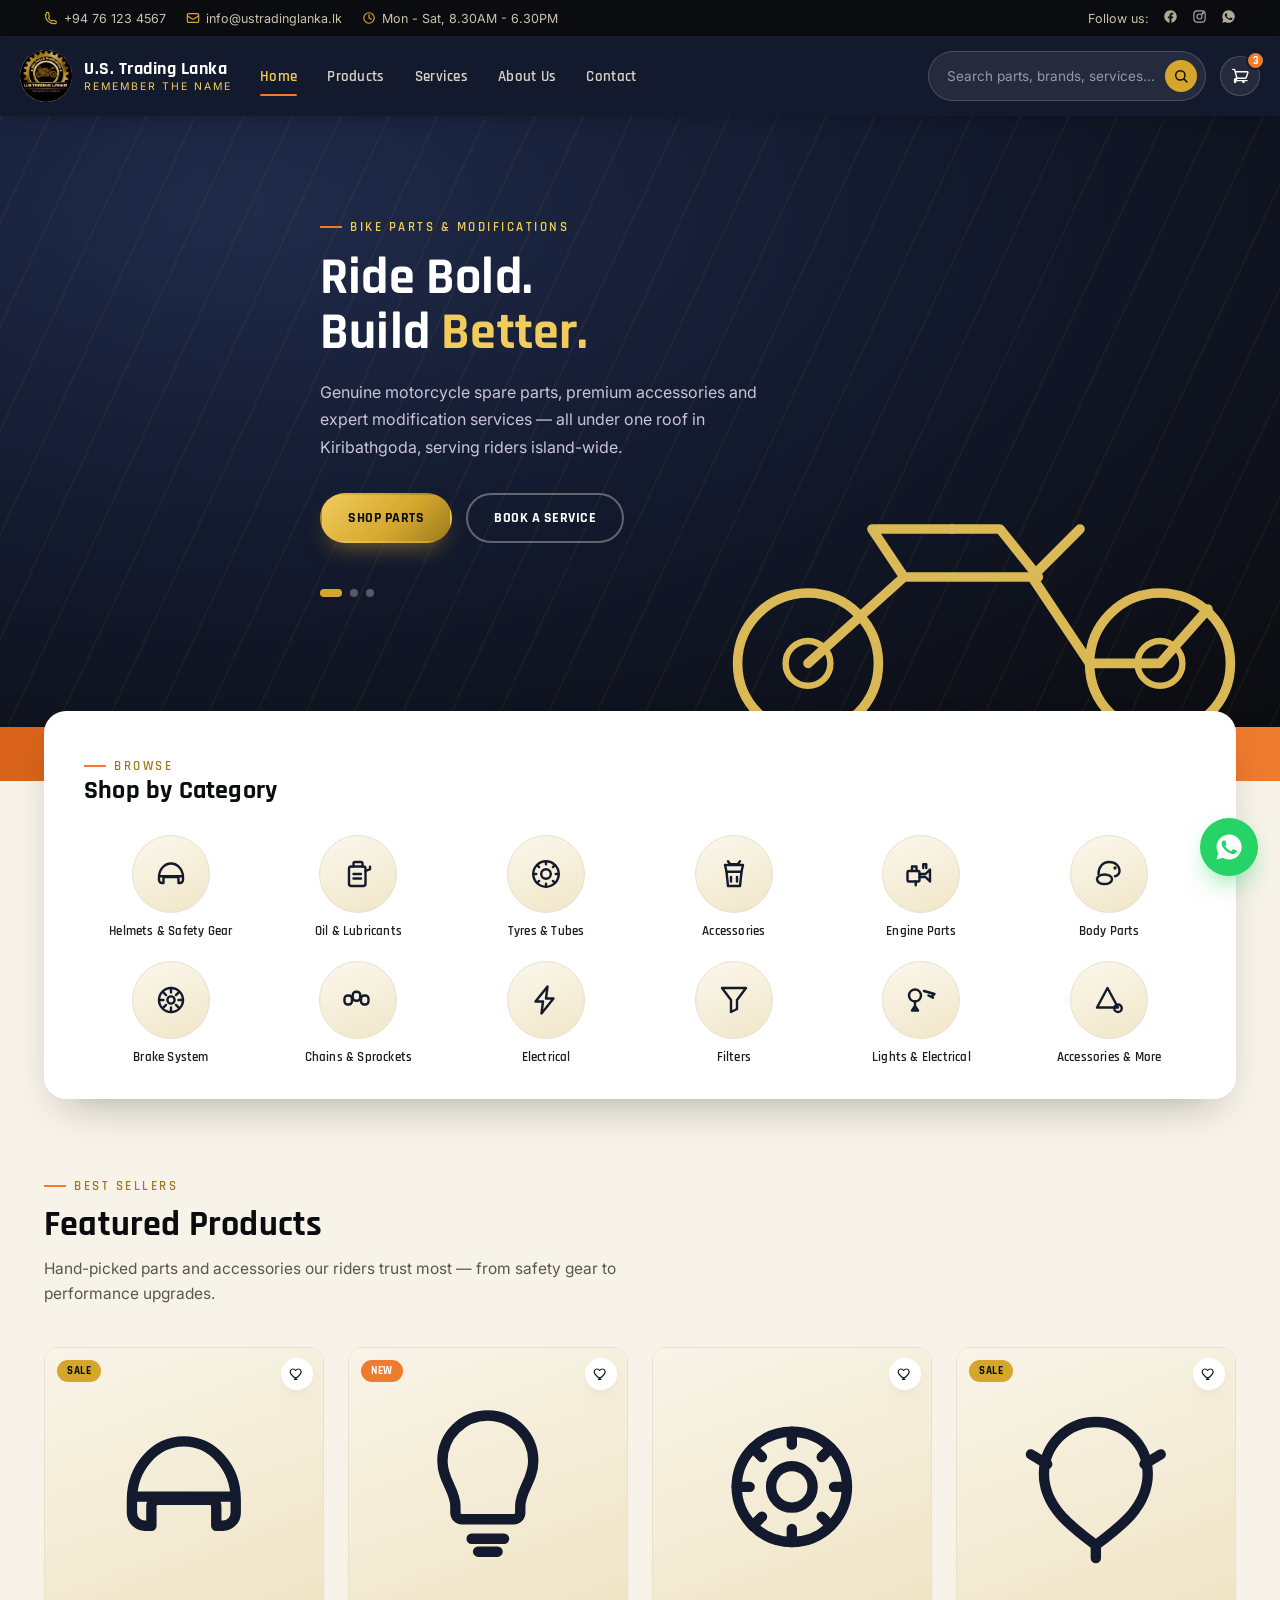
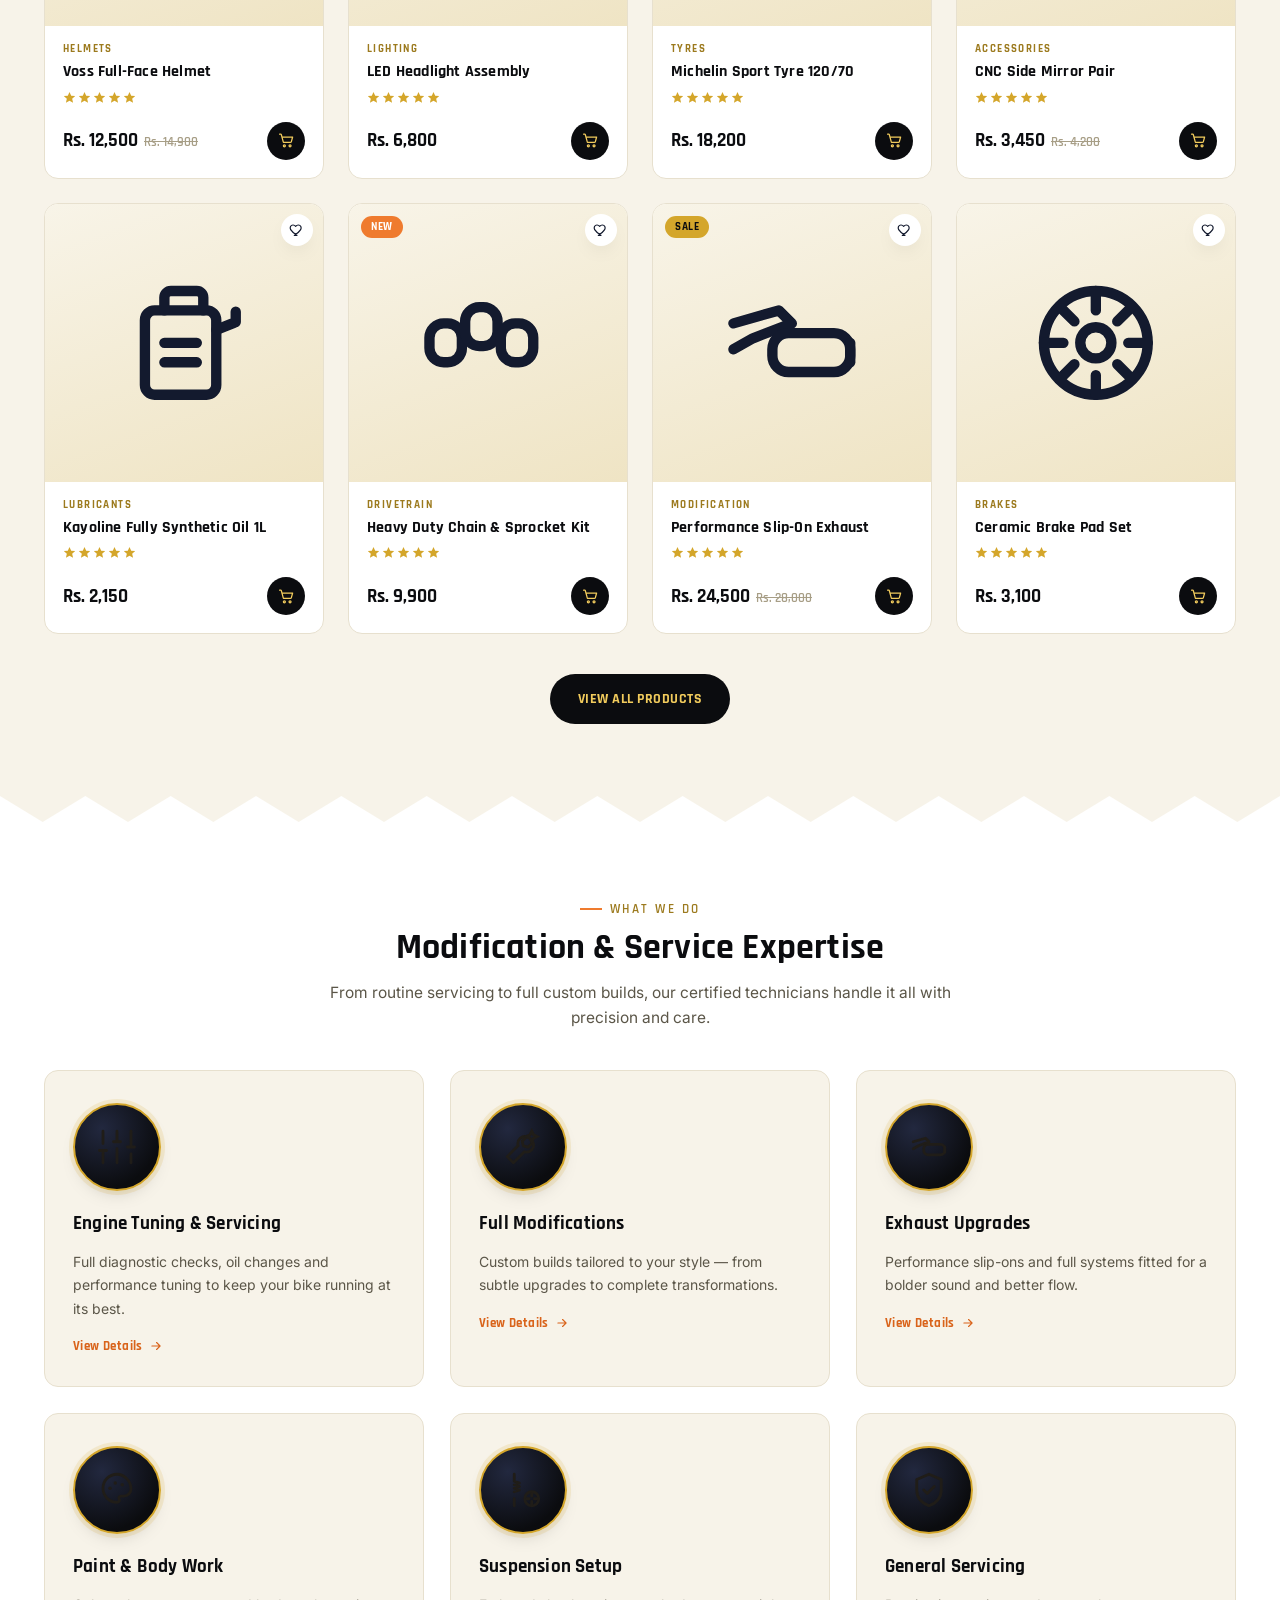
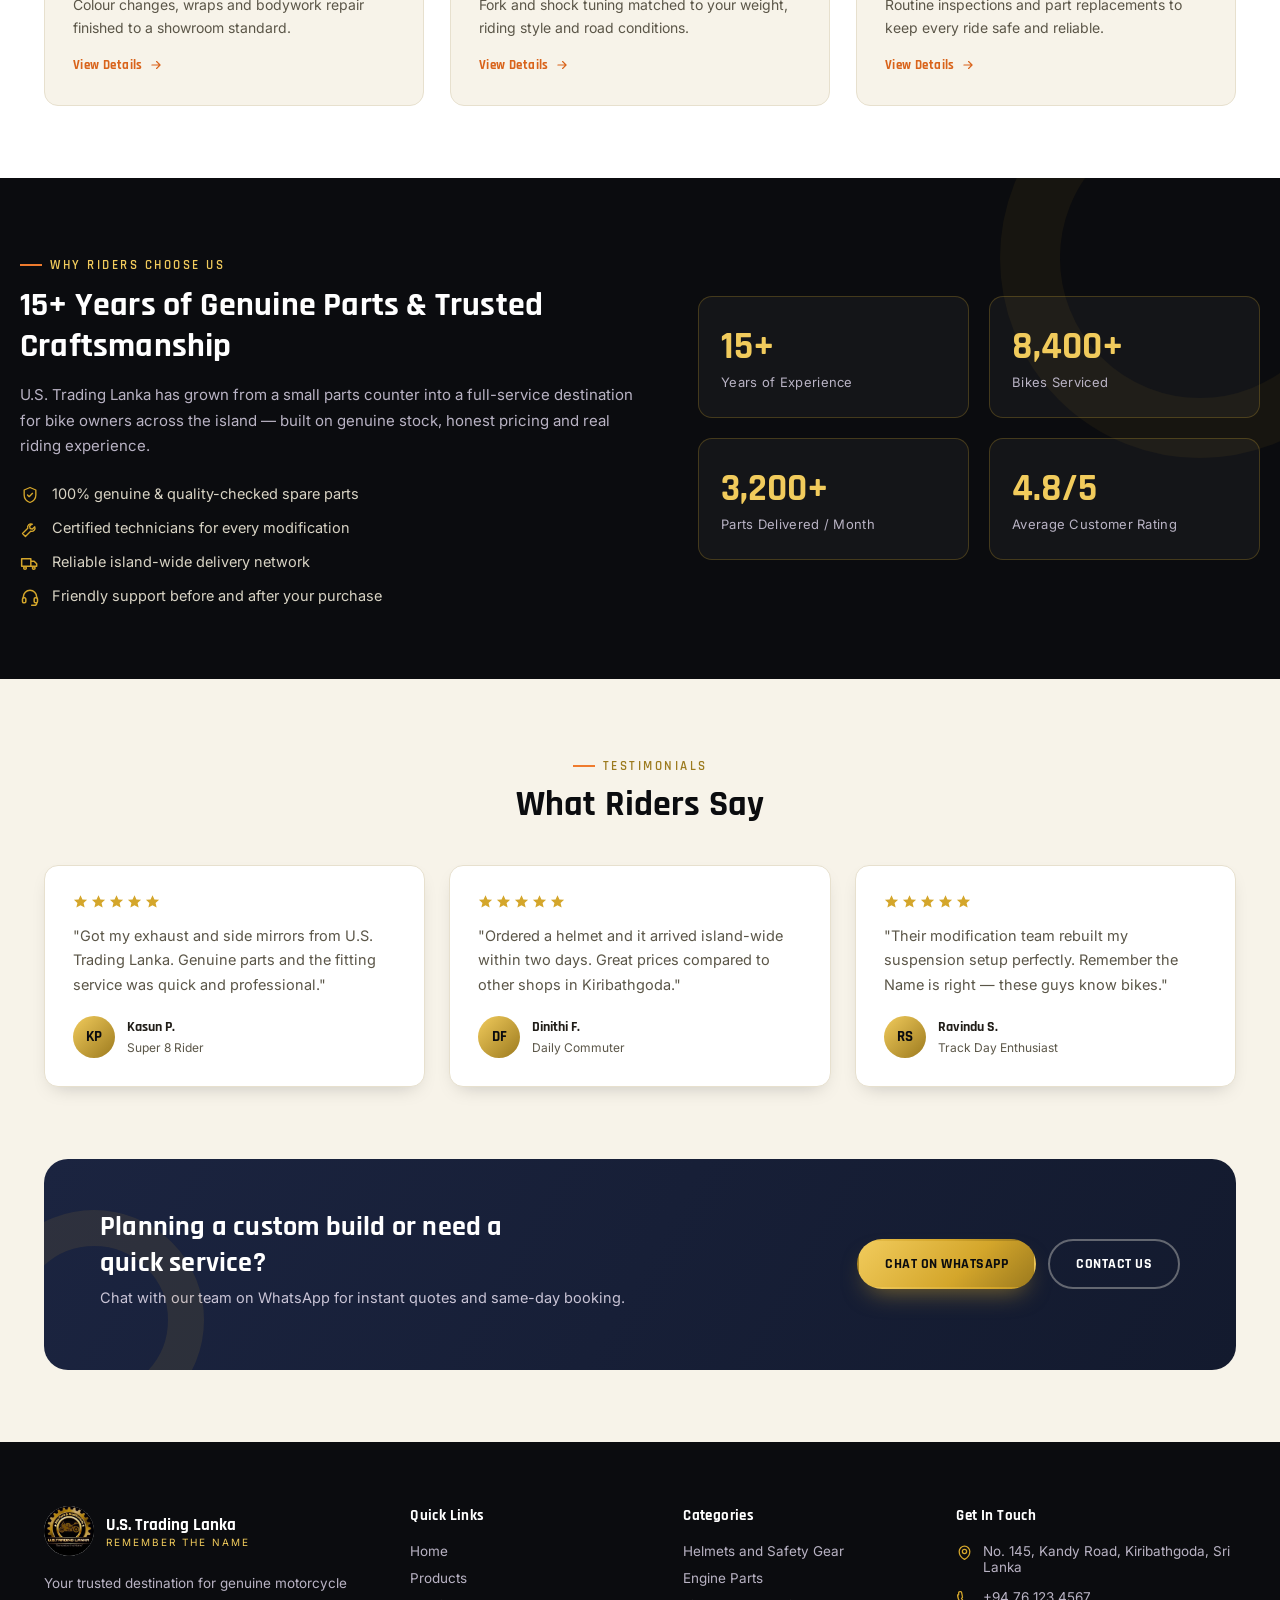
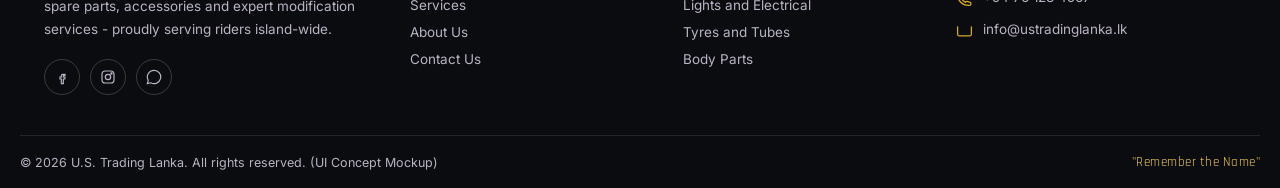
==== us-trading-lanka/index.html @ b592192f "Initial commit" ====
<!DOCTYPE html>
<html lang="en">
<head>
<meta charset="UTF-8">
<meta name="viewport" content="width=device-width, initial-scale=1.0">
<meta name="description" content="U.S. Trading Lanka - Bike Parts and Modifications. Genuine motorcycle spare parts, accessories and expert modification services island-wide.">
<link rel="icon" href="images/logo.png">
<link rel="preconnect" href="https://fonts.googleapis.com">
<link rel="preconnect" href="https://fonts.gstatic.com" crossorigin>
<link href="https://fonts.googleapis.com/css2?family=Rajdhani:wght@500;600;700&family=Inter:wght@400;500;600;700&display=swap" rel="stylesheet">
<link rel="stylesheet" href="css/style.css">
<title>U.S. Trading Lanka — Bike Parts &amp; Modifications</title>
</head>
<body>

<div class="topbar">
  <div class="container">
    <div class="topbar-left">
      <span><svg fill="none" viewBox="0 0 24 24" stroke-width="2" stroke="currentColor"><path stroke-linecap="round" stroke-linejoin="round" d="M2.25 6.75c0 8.284 6.716 15 15 15h2.25a1.5 1.5 0 001.5-1.5v-1.372a1.5 1.5 0 00-1.06-1.436l-4.121-1.237a1.5 1.5 0 00-1.514.39l-.9.9a12.03 12.03 0 01-5.622-5.622l.9-.9a1.5 1.5 0 00.39-1.514L7.858 3.31A1.5 1.5 0 006.422 2.25H5.25a1.5 1.5 0 00-1.5 1.5v3z"/></svg> +94 76 123 4567</span>
      <span><svg fill="none" viewBox="0 0 24 24" stroke-width="2" stroke="currentColor"><path stroke-linecap="round" stroke-linejoin="round" d="M21.75 6.75v10.5a2.25 2.25 0 01-2.25 2.25h-15a2.25 2.25 0 01-2.25-2.25V6.75m19.5 0A2.25 2.25 0 0019.5 4.5h-15a2.25 2.25 0 00-2.25 2.25m19.5 0v.243a2.25 2.25 0 01-1.07 1.916l-7.5 4.615a2.25 2.25 0 01-2.36 0L3.32 8.91a2.25 2.25 0 01-1.07-1.916V6.75"/></svg> info@ustradinglanka.lk</span>
      <span><svg fill="none" viewBox="0 0 24 24" stroke-width="2" stroke="currentColor"><path stroke-linecap="round" stroke-linejoin="round" d="M12 6v6l4 2"/><circle cx="12" cy="12" r="9" stroke-linecap="round" stroke-linejoin="round"/></svg> Mon - Sat, 8.30AM - 6.30PM</span>
    </div>
    <div class="topbar-right">
      <span>Follow us:</span>
      <a href="#" aria-label="Facebook"><svg viewBox="0 0 24 24" fill="currentColor"><path d="M22 12.06C22 6.5 17.52 2 12 2S2 6.5 2 12.06c0 5 3.66 9.16 8.44 9.94v-7.03H7.9v-2.91h2.54V9.85c0-2.5 1.49-3.89 3.77-3.89 1.09 0 2.23.2 2.23.2v2.46h-1.26c-1.24 0-1.63.77-1.63 1.56v1.88h2.78l-.44 2.91h-2.34V22c4.78-.78 8.44-4.94 8.44-9.94z"/></svg></a>
      <a href="#" aria-label="Instagram"><svg viewBox="0 0 24 24" fill="none" stroke="currentColor" stroke-width="1.8"><rect x="3" y="3" width="18" height="18" rx="5"/><circle cx="12" cy="12" r="4"/><circle cx="17.2" cy="6.8" r="1"/></svg></a>
      <a href="https://wa.me/94761234567" aria-label="WhatsApp"><svg viewBox="0 0 24 24" fill="currentColor"><path d="M12 2a10 10 0 00-8.6 15.03L2 22l5.1-1.34A10 10 0 1012 2zm5.68 14.24c-.24.68-1.4 1.3-1.94 1.36-.5.06-1.12.08-1.8-.12-.42-.12-.96-.3-1.66-.6-2.92-1.26-4.82-4.2-4.97-4.4-.14-.2-1.18-1.58-1.18-3s.74-2.12 1-2.4c.26-.28.56-.36.76-.36h.54c.18 0 .4-.02.62.48.24.56.8 1.96.88 2.1.08.14.12.32.02.5-.1.2-.16.32-.3.5-.16.18-.32.4-.46.54-.16.16-.32.32-.14.64.18.32.8 1.34 1.74 2.18 1.2 1.06 2.2 1.4 2.52 1.56.32.16.5.14.68-.08.18-.22.78-.9.98-1.22.2-.3.4-.26.68-.16.28.1 1.76.84 2.06.98.3.16.5.24.58.36.08.14.08.76-.16 1.44z"/></svg></a>
    </div>
  </div>
</div>

<header class="site-header">
  <div class="container header-inner">
    <a href="index.html" class="brand">
      <img src="images/logo.png" alt="U.S. Trading Lanka logo">
      <div class="brand-text">
        <strong>U.S. Trading Lanka</strong>
        <span>Remember the Name</span>
      </div>
    </a>

    <nav class="main-nav">
      <a href="index.html" class="active">Home</a>
      <a href="products.html" class="">Products</a>
      <a href="services.html" class="">Services</a>
      <a href="about.html" class="">About Us</a>
      <a href="contact.html" class="">Contact</a>
    </nav>

    <div class="header-actions">
      <form class="search-form desktop-only" role="search">
        <input type="text" placeholder="Search parts, brands, services...">
        <button type="submit" aria-label="Search">
          <svg viewBox="0 0 24 24" fill="none" stroke-width="2.2" stroke="currentColor"><circle cx="11" cy="11" r="7"/><path stroke-linecap="round" d="M21 21l-4.3-4.3"/></svg>
        </button>
      </form>
      <a href="cart.html" class="icon-btn" aria-label="Cart">
        <svg viewBox="0 0 24 24" fill="none" stroke-width="1.8" stroke="currentColor"><path stroke-linecap="round" stroke-linejoin="round" d="M2.25 3h1.386c.51 0 .955.343 1.087.836l.383 1.437M7.5 14.25a3 3 0 00-3 3h15.75m-12.75-3h11.218c1.121-2.3 1.994-4.694 2.602-7.152.153-.614-.319-1.198-.95-1.198H5.106M7.5 14.25L5.106 5.25M7.5 14.25L5.25 18M6 18.75a.75.75 0 11-1.5 0 .75.75 0 011.5 0zM16.5 18.75a.75.75 0 11-1.5 0 .75.75 0 011.5 0z"/></svg>
        <span class="cart-count">3</span>
      </a>
      <button class="menu-toggle" aria-label="Open menu">
        <svg viewBox="0 0 24 24" fill="none" stroke-width="1.8" stroke="currentColor"><path stroke-linecap="round" stroke-linejoin="round" d="M3.75 6.75h16.5M3.75 12h16.5m-16.5 5.25h16.5"/></svg>
      </button>
    </div>
  </div>
</header>

<div class="mobile-drawer">
  <div class="backdrop"></div>
  <div class="panel">
    <button class="close-drawer" aria-label="Close menu">
      <svg viewBox="0 0 24 24" fill="none" stroke-width="2" stroke="currentColor"><path stroke-linecap="round" stroke-linejoin="round" d="M6 18L18 6M6 6l12 12"/></svg>
    </button>
    <form class="search-form" role="search">
      <input type="text" placeholder="Search...">
      <button type="submit" aria-label="Search"><svg viewBox="0 0 24 24" fill="none" stroke-width="2.2" stroke="currentColor"><circle cx="11" cy="11" r="7"/><path stroke-linecap="round" d="M21 21l-4.3-4.3"/></svg></button>
    </form>
    <nav>
      <a href="index.html">Home</a>
      <a href="products.html">Products</a>
      <a href="services.html">Services</a>
      <a href="about.html">About Us</a>
      <a href="contact.html">Contact</a>
      <a href="cart.html">Cart</a>
    </nav>
  </div>
</div>

<section class="hero">
  <div class="container hero-inner">
    <span class="eyebrow">Bike Parts &amp; Modifications</span>
    <h1>Ride Bold.<br>Build <em>Better.</em></h1>
    <p>Genuine motorcycle spare parts, premium accessories and expert modification services — all under one roof in Kiribathgoda, serving riders island-wide.</p>
    <div class="hero-cta">
      <a href="products.html" class="btn btn-primary">Shop Parts</a>
      <a href="services.html" class="btn btn-outline">Book a Service</a>
    </div>
    <div class="hero-dots"><span class="active"></span><span></span><span></span></div>
  </div>
  <div class="hero-moto"><svg viewBox="0 0 200 100" fill="none" xmlns="http://www.w3.org/2000/svg">
<circle cx="40" cy="72" r="22" stroke="url(#g1)" stroke-width="3"/>
<circle cx="150" cy="72" r="22" stroke="url(#g1)" stroke-width="3"/>
<path d="M40 72L70 45H110L128 72M70 45L60 30H85M110 45L125 30" stroke="url(#g1)" stroke-width="3" stroke-linecap="round" stroke-linejoin="round"/>
<path d="M128 72H150M150 72L165 55" stroke="url(#g1)" stroke-width="3" stroke-linecap="round"/>
<path d="M85 30H100L112 45" stroke="url(#g1)" stroke-width="3" stroke-linecap="round" stroke-linejoin="round"/>
<circle cx="40" cy="72" r="7" stroke="url(#g1)" stroke-width="2"/>
<circle cx="150" cy="72" r="7" stroke="url(#g1)" stroke-width="2"/>
<defs><linearGradient id="g1" x1="0" y1="0" x2="200" y2="100"><stop stop-color="#F1CB5C"/><stop offset="1" stop-color="#9C7A1E"/></linearGradient></defs>
</svg></div>
</section>

<div class="trust-bar">
  <div class="container">
    <div class="trust-item"><svg viewBox="0 0 24 24" fill="none" stroke="currentColor" stroke-width="1.8"><path stroke-linecap="round" stroke-linejoin="round" d="M2 7h11v9H2zM13 10h4l3 3v3h-7z"/><circle cx="6" cy="18" r="1.6"/><circle cx="16.5" cy="18" r="1.6"/></svg> Fast Island Wide Delivery</div>
    <div class="trust-item"><svg viewBox="0 0 24 24" fill="none" stroke="currentColor" stroke-width="1.8"><rect x="2.5" y="6" width="19" height="13" rx="2"/><path stroke-linecap="round" d="M2.5 10h19"/><circle cx="17.5" cy="14.5" r="1.2" fill="currentColor" stroke="none"/></svg> Multiple Payment Options</div>
    <div class="trust-item"><svg viewBox="0 0 24 24" fill="none" stroke="currentColor" stroke-width="1.8"><path stroke-linecap="round" stroke-linejoin="round" d="M4 13v-1a8 8 0 0116 0v1"/><rect x="3" y="13" width="4" height="6" rx="1.5"/><rect x="17" y="13" width="4" height="6" rx="1.5"/><path stroke-linecap="round" d="M20 19v.5A2.5 2.5 0 0117.5 22H14"/></svg> 24/7 Customer Support</div>
  </div>
</div>

<div class="container category-wrap">
  <div class="category-card">
    <span class="eyebrow">Browse</span>
    <h2>Shop by Category</h2>
    <div class="cat-grid">
        <a href="products.html" class="cat-item">
          <span class="cat-icon"><svg viewBox="0 0 24 24" fill="none" stroke="currentColor" stroke-width="1.6"><path stroke-linecap="round" stroke-linejoin="round" d="M4 14c0-5 3.6-9 8-9s8 4 8 9v2a2 2 0 01-2 2h-1v-3a1 1 0 00-1-1H8a1 1 0 00-1 1v3H6a2 2 0 01-2-2v-2z"/><path stroke-linecap="round" d="M4.5 13.5h15"/></svg></span>
          <span>Helmets & Safety Gear</span>
        </a>
        <a href="products.html" class="cat-item">
          <span class="cat-icon"><svg viewBox="0 0 24 24" fill="none" stroke="currentColor" stroke-width="1.6"><rect x="6" y="7" width="11" height="13" rx="1.5"/><path stroke-linecap="round" stroke-linejoin="round" d="M9 7V5a1 1 0 011-1h4a1 1 0 011 1v2M17 10l3-1.2M20 8.8V7.2"/><path stroke-linecap="round" d="M9 12h5M9 15h5"/></svg></span>
          <span>Oil & Lubricants</span>
        </a>
        <a href="products.html" class="cat-item">
          <span class="cat-icon"><svg viewBox="0 0 24 24" fill="none" stroke="currentColor" stroke-width="1.6"><circle cx="12" cy="12" r="8.5"/><circle cx="12" cy="12" r="3.2"/><path stroke-linecap="round" d="M12 3.5v2M12 18.5v2M20.5 12h-2M5.5 12h-2M18 6l-1.4 1.4M7.4 16.6L6 18M18 18l-1.4-1.4M7.4 7.4L6 6"/></svg></span>
          <span>Tyres & Tubes</span>
        </a>
        <a href="products.html" class="cat-item">
          <span class="cat-icon"><svg viewBox="0 0 24 24" fill="none" stroke="currentColor" stroke-width="1.6"><path stroke-linecap="round" stroke-linejoin="round" d="M8 3.5l1.5 2h5L16 3.5M6 6h12l-1 4.5H7L6 6z"/><path stroke-linecap="round" stroke-linejoin="round" d="M7 10.5l1 9.5h8l1-9.5"/><path stroke-linecap="round" d="M10 14v3M14 14v3"/></svg></span>
          <span>Accessories</span>
        </a>
        <a href="products.html" class="cat-item">
          <span class="cat-icon"><svg viewBox="0 0 24 24" fill="none" stroke="currentColor" stroke-width="1.6"><rect x="3" y="10" width="8" height="7" rx="1"/><path stroke-linecap="round" stroke-linejoin="round" d="M11 12h4l3-3v8l-3-3h-4M6 10V7h3v3M8.5 17v2.5M13.5 8V5.5h2V8"/></svg></span>
          <span>Engine Parts</span>
        </a>
        <a href="products.html" class="cat-item">
          <span class="cat-icon"><svg viewBox="0 0 24 24" fill="none" stroke="currentColor" stroke-width="1.6"><path stroke-linecap="round" stroke-linejoin="round" d="M5 12c0-4.5 2.7-8 7-8s7 2.5 7 6c0 2-1.2 3-3 3.5"/><ellipse cx="9" cy="15.5" rx="5" ry="3.2"/><circle cx="16" cy="8" r="1.1" fill="currentColor" stroke="none"/></svg></span>
          <span>Body Parts</span>
        </a>
        <a href="products.html" class="cat-item">
          <span class="cat-icon"><svg viewBox="0 0 24 24" fill="none" stroke="currentColor" stroke-width="1.6"><circle cx="12" cy="12" r="8"/><circle cx="12" cy="12" r="2.4"/><path stroke-linecap="round" d="M12 4v3M12 17v3M20 12h-3M7 12H4M17.3 6.7l-2 2M8.7 15.3l-2 2M17.3 17.3l-2-2M8.7 8.7l-2-2"/></svg></span>
          <span>Brake System</span>
        </a>
        <a href="products.html" class="cat-item">
          <span class="cat-icon"><svg viewBox="0 0 24 24" fill="none" stroke="currentColor" stroke-width="1.6"><rect x="3" y="9" width="5" height="6" rx="2.2"/><rect x="8.5" y="6.5" width="5" height="6" rx="2.2"/><rect x="14" y="9" width="5" height="6" rx="2.2"/><rect x="19.4" y="6.5" width="4" height="6" rx="2" opacity="0"/></svg></span>
          <span>Chains & Sprockets</span>
        </a>
        <a href="products.html" class="cat-item">
          <span class="cat-icon"><svg viewBox="0 0 24 24" fill="none" stroke="currentColor" stroke-width="1.6"><path stroke-linecap="round" stroke-linejoin="round" d="M13 3L5 13h5l-1 8 8-10h-5l1-8z"/></svg></span>
          <span>Electrical</span>
        </a>
        <a href="products.html" class="cat-item">
          <span class="cat-icon"><svg viewBox="0 0 24 24" fill="none" stroke="currentColor" stroke-width="1.6"><path stroke-linecap="round" stroke-linejoin="round" d="M4 4h16l-6 8v6l-4 2v-8L4 4z"/></svg></span>
          <span>Filters</span>
        </a>
        <a href="products.html" class="cat-item">
          <span class="cat-icon"><svg viewBox="0 0 24 24" fill="none" stroke="currentColor" stroke-width="1.6"><circle cx="8" cy="9" r="4"/><path stroke-linecap="round" stroke-linejoin="round" d="M8 13v3l-2 3h4l-2-3M14 6l7 2-2 2M17 9l3 1.5"/></svg></span>
          <span>Lights & Electrical</span>
        </a>
        <a href="products.html" class="cat-item">
          <span class="cat-icon"><svg viewBox="0 0 24 24" fill="none" stroke="currentColor" stroke-width="1.6"><path stroke-linecap="round" stroke-linejoin="round" d="M4 17l7-13 7 13H4z"/><circle cx="18" cy="17.5" r="2.5"/></svg></span>
          <span>Accessories & More</span>
        </a>
    </div>
  </div>
</div>

<section class="section">
  <div class="container">
    <div class="section-head">
      <span class="eyebrow">Best Sellers</span>
      <h2>Featured Products</h2>
      <p>Hand-picked parts and accessories our riders trust most — from safety gear to performance upgrades.</p>
    </div>
    <div class="product-grid">
        <div class="product-card">
          <div class="product-media">
            <span class="product-badge sale">Sale</span>
            <button class="wishlist-btn" aria-label="Add to wishlist"><svg viewBox="0 0 24 24" fill="none" stroke="currentColor" stroke-width="1.8"><path stroke-linecap="round" stroke-linejoin="round" d="M12 20s-7-4.35-9.5-8.5C.7 8 2.5 4.5 6 4.5c2 0 3.3 1 4 2 .7-1 2-2 4-2 3.5 0 5.3 3.5 3.5 7-2.5 4.15-9.5 8.5-9.5 8.5z"/></svg></button>
            <svg viewBox="0 0 24 24" fill="none" stroke="currentColor" stroke-width="1.6"><path stroke-linecap="round" stroke-linejoin="round" d="M4 14c0-5 3.6-9 8-9s8 4 8 9v2a2 2 0 01-2 2h-1v-3a1 1 0 00-1-1H8a1 1 0 00-1 1v3H6a2 2 0 01-2-2v-2z"/><path stroke-linecap="round" d="M4.5 13.5h15"/></svg>
          </div>
          <div class="product-body">
            <span class="product-cat">Helmets</span>
            <h4>Voss Full-Face Helmet</h4>
            <div class="product-stars"><svg viewBox="0 0 20 20"><path d="M10 1.5l2.6 5.7 6.2.6-4.7 4.1 1.4 6.1L10 14.9l-5.5 3.1 1.4-6.1L1.2 7.8l6.2-.6L10 1.5z"/></svg><svg viewBox="0 0 20 20"><path d="M10 1.5l2.6 5.7 6.2.6-4.7 4.1 1.4 6.1L10 14.9l-5.5 3.1 1.4-6.1L1.2 7.8l6.2-.6L10 1.5z"/></svg><svg viewBox="0 0 20 20"><path d="M10 1.5l2.6 5.7 6.2.6-4.7 4.1 1.4 6.1L10 14.9l-5.5 3.1 1.4-6.1L1.2 7.8l6.2-.6L10 1.5z"/></svg><svg viewBox="0 0 20 20"><path d="M10 1.5l2.6 5.7 6.2.6-4.7 4.1 1.4 6.1L10 14.9l-5.5 3.1 1.4-6.1L1.2 7.8l6.2-.6L10 1.5z"/></svg><svg viewBox="0 0 20 20"><path d="M10 1.5l2.6 5.7 6.2.6-4.7 4.1 1.4 6.1L10 14.9l-5.5 3.1 1.4-6.1L1.2 7.8l6.2-.6L10 1.5z"/></svg></div>
            <div class="product-price-row">
              <span class="price">Rs. 12,500<small>Rs. 14,900</small></span>
              <button class="add-cart-btn" aria-label="Add to cart"><svg viewBox="0 0 24 24" fill="none" stroke="currentColor" stroke-width="1.8"><path stroke-linecap="round" stroke-linejoin="round" d="M2.25 3h1.386c.51 0 .955.343 1.087.836l2.6 9.764A1.5 1.5 0 007.77 14.6h9.68a1.5 1.5 0 001.447-1.1l1.72-6.4H5.5"/><circle cx="9" cy="19.5" r="1.4"/><circle cx="17" cy="19.5" r="1.4"/></svg></button>
            </div>
          </div>
        </div>
        <div class="product-card">
          <div class="product-media">
            <span class="product-badge">New</span>
            <button class="wishlist-btn" aria-label="Add to wishlist"><svg viewBox="0 0 24 24" fill="none" stroke="currentColor" stroke-width="1.8"><path stroke-linecap="round" stroke-linejoin="round" d="M12 20s-7-4.35-9.5-8.5C.7 8 2.5 4.5 6 4.5c2 0 3.3 1 4 2 .7-1 2-2 4-2 3.5 0 5.3 3.5 3.5 7-2.5 4.15-9.5 8.5-9.5 8.5z"/></svg></button>
            <svg viewBox="0 0 24 24" fill="none" stroke="currentColor" stroke-width="1.6"><path stroke-linecap="round" stroke-linejoin="round" d="M5 8a7 7 0 0114 0c0 3-2 4.5-2 7v1a1 1 0 01-1 1H8a1 1 0 01-1-1v-1c0-2.5-2-4-2-7z"/><path stroke-linecap="round" d="M9.5 20h5M10.5 22h3"/></svg>
          </div>
          <div class="product-body">
            <span class="product-cat">Lighting</span>
            <h4>LED Headlight Assembly</h4>
            <div class="product-stars"><svg viewBox="0 0 20 20"><path d="M10 1.5l2.6 5.7 6.2.6-4.7 4.1 1.4 6.1L10 14.9l-5.5 3.1 1.4-6.1L1.2 7.8l6.2-.6L10 1.5z"/></svg><svg viewBox="0 0 20 20"><path d="M10 1.5l2.6 5.7 6.2.6-4.7 4.1 1.4 6.1L10 14.9l-5.5 3.1 1.4-6.1L1.2 7.8l6.2-.6L10 1.5z"/></svg><svg viewBox="0 0 20 20"><path d="M10 1.5l2.6 5.7 6.2.6-4.7 4.1 1.4 6.1L10 14.9l-5.5 3.1 1.4-6.1L1.2 7.8l6.2-.6L10 1.5z"/></svg><svg viewBox="0 0 20 20"><path d="M10 1.5l2.6 5.7 6.2.6-4.7 4.1 1.4 6.1L10 14.9l-5.5 3.1 1.4-6.1L1.2 7.8l6.2-.6L10 1.5z"/></svg><svg viewBox="0 0 20 20"><path d="M10 1.5l2.6 5.7 6.2.6-4.7 4.1 1.4 6.1L10 14.9l-5.5 3.1 1.4-6.1L1.2 7.8l6.2-.6L10 1.5z"/></svg></div>
            <div class="product-price-row">
              <span class="price">Rs. 6,800</span>
              <button class="add-cart-btn" aria-label="Add to cart"><svg viewBox="0 0 24 24" fill="none" stroke="currentColor" stroke-width="1.8"><path stroke-linecap="round" stroke-linejoin="round" d="M2.25 3h1.386c.51 0 .955.343 1.087.836l2.6 9.764A1.5 1.5 0 007.77 14.6h9.68a1.5 1.5 0 001.447-1.1l1.72-6.4H5.5"/><circle cx="9" cy="19.5" r="1.4"/><circle cx="17" cy="19.5" r="1.4"/></svg></button>
            </div>
          </div>
        </div>
        <div class="product-card">
          <div class="product-media">
            
            <button class="wishlist-btn" aria-label="Add to wishlist"><svg viewBox="0 0 24 24" fill="none" stroke="currentColor" stroke-width="1.8"><path stroke-linecap="round" stroke-linejoin="round" d="M12 20s-7-4.35-9.5-8.5C.7 8 2.5 4.5 6 4.5c2 0 3.3 1 4 2 .7-1 2-2 4-2 3.5 0 5.3 3.5 3.5 7-2.5 4.15-9.5 8.5-9.5 8.5z"/></svg></button>
            <svg viewBox="0 0 24 24" fill="none" stroke="currentColor" stroke-width="1.6"><circle cx="12" cy="12" r="8.5"/><circle cx="12" cy="12" r="3.2"/><path stroke-linecap="round" d="M12 3.5v2M12 18.5v2M20.5 12h-2M5.5 12h-2M18 6l-1.4 1.4M7.4 16.6L6 18M18 18l-1.4-1.4M7.4 7.4L6 6"/></svg>
          </div>
          <div class="product-body">
            <span class="product-cat">Tyres</span>
            <h4>Michelin Sport Tyre 120/70</h4>
            <div class="product-stars"><svg viewBox="0 0 20 20"><path d="M10 1.5l2.6 5.7 6.2.6-4.7 4.1 1.4 6.1L10 14.9l-5.5 3.1 1.4-6.1L1.2 7.8l6.2-.6L10 1.5z"/></svg><svg viewBox="0 0 20 20"><path d="M10 1.5l2.6 5.7 6.2.6-4.7 4.1 1.4 6.1L10 14.9l-5.5 3.1 1.4-6.1L1.2 7.8l6.2-.6L10 1.5z"/></svg><svg viewBox="0 0 20 20"><path d="M10 1.5l2.6 5.7 6.2.6-4.7 4.1 1.4 6.1L10 14.9l-5.5 3.1 1.4-6.1L1.2 7.8l6.2-.6L10 1.5z"/></svg><svg viewBox="0 0 20 20"><path d="M10 1.5l2.6 5.7 6.2.6-4.7 4.1 1.4 6.1L10 14.9l-5.5 3.1 1.4-6.1L1.2 7.8l6.2-.6L10 1.5z"/></svg><svg viewBox="0 0 20 20"><path d="M10 1.5l2.6 5.7 6.2.6-4.7 4.1 1.4 6.1L10 14.9l-5.5 3.1 1.4-6.1L1.2 7.8l6.2-.6L10 1.5z"/></svg></div>
            <div class="product-price-row">
              <span class="price">Rs. 18,200</span>
              <button class="add-cart-btn" aria-label="Add to cart"><svg viewBox="0 0 24 24" fill="none" stroke="currentColor" stroke-width="1.8"><path stroke-linecap="round" stroke-linejoin="round" d="M2.25 3h1.386c.51 0 .955.343 1.087.836l2.6 9.764A1.5 1.5 0 007.77 14.6h9.68a1.5 1.5 0 001.447-1.1l1.72-6.4H5.5"/><circle cx="9" cy="19.5" r="1.4"/><circle cx="17" cy="19.5" r="1.4"/></svg></button>
            </div>
          </div>
        </div>
        <div class="product-card">
          <div class="product-media">
            <span class="product-badge sale">Sale</span>
            <button class="wishlist-btn" aria-label="Add to wishlist"><svg viewBox="0 0 24 24" fill="none" stroke="currentColor" stroke-width="1.8"><path stroke-linecap="round" stroke-linejoin="round" d="M12 20s-7-4.35-9.5-8.5C.7 8 2.5 4.5 6 4.5c2 0 3.3 1 4 2 .7-1 2-2 4-2 3.5 0 5.3 3.5 3.5 7-2.5 4.15-9.5 8.5-9.5 8.5z"/></svg></button>
            <svg viewBox="0 0 24 24" fill="none" stroke="currentColor" stroke-width="1.6"><path stroke-linecap="round" stroke-linejoin="round" d="M12 21c4-3 8-6 8-11a8 8 0 10-16 0c0 5 4 8 8 11z"/><path stroke-linecap="round" d="M12 21v2M4.5 8.5L2 7M19.5 8.5L22 7"/></svg>
          </div>
          <div class="product-body">
            <span class="product-cat">Accessories</span>
            <h4>CNC Side Mirror Pair</h4>
            <div class="product-stars"><svg viewBox="0 0 20 20"><path d="M10 1.5l2.6 5.7 6.2.6-4.7 4.1 1.4 6.1L10 14.9l-5.5 3.1 1.4-6.1L1.2 7.8l6.2-.6L10 1.5z"/></svg><svg viewBox="0 0 20 20"><path d="M10 1.5l2.6 5.7 6.2.6-4.7 4.1 1.4 6.1L10 14.9l-5.5 3.1 1.4-6.1L1.2 7.8l6.2-.6L10 1.5z"/></svg><svg viewBox="0 0 20 20"><path d="M10 1.5l2.6 5.7 6.2.6-4.7 4.1 1.4 6.1L10 14.9l-5.5 3.1 1.4-6.1L1.2 7.8l6.2-.6L10 1.5z"/></svg><svg viewBox="0 0 20 20"><path d="M10 1.5l2.6 5.7 6.2.6-4.7 4.1 1.4 6.1L10 14.9l-5.5 3.1 1.4-6.1L1.2 7.8l6.2-.6L10 1.5z"/></svg><svg viewBox="0 0 20 20"><path d="M10 1.5l2.6 5.7 6.2.6-4.7 4.1 1.4 6.1L10 14.9l-5.5 3.1 1.4-6.1L1.2 7.8l6.2-.6L10 1.5z"/></svg></div>
            <div class="product-price-row">
              <span class="price">Rs. 3,450<small>Rs. 4,200</small></span>
              <button class="add-cart-btn" aria-label="Add to cart"><svg viewBox="0 0 24 24" fill="none" stroke="currentColor" stroke-width="1.8"><path stroke-linecap="round" stroke-linejoin="round" d="M2.25 3h1.386c.51 0 .955.343 1.087.836l2.6 9.764A1.5 1.5 0 007.77 14.6h9.68a1.5 1.5 0 001.447-1.1l1.72-6.4H5.5"/><circle cx="9" cy="19.5" r="1.4"/><circle cx="17" cy="19.5" r="1.4"/></svg></button>
            </div>
          </div>
        </div>
        <div class="product-card">
          <div class="product-media">
            
            <button class="wishlist-btn" aria-label="Add to wishlist"><svg viewBox="0 0 24 24" fill="none" stroke="currentColor" stroke-width="1.8"><path stroke-linecap="round" stroke-linejoin="round" d="M12 20s-7-4.35-9.5-8.5C.7 8 2.5 4.5 6 4.5c2 0 3.3 1 4 2 .7-1 2-2 4-2 3.5 0 5.3 3.5 3.5 7-2.5 4.15-9.5 8.5-9.5 8.5z"/></svg></button>
            <svg viewBox="0 0 24 24" fill="none" stroke="currentColor" stroke-width="1.6"><rect x="6" y="7" width="11" height="13" rx="1.5"/><path stroke-linecap="round" stroke-linejoin="round" d="M9 7V5a1 1 0 011-1h4a1 1 0 011 1v2M17 10l3-1.2M20 8.8V7.2"/><path stroke-linecap="round" d="M9 12h5M9 15h5"/></svg>
          </div>
          <div class="product-body">
            <span class="product-cat">Lubricants</span>
            <h4>Kayoline Fully Synthetic Oil 1L</h4>
            <div class="product-stars"><svg viewBox="0 0 20 20"><path d="M10 1.5l2.6 5.7 6.2.6-4.7 4.1 1.4 6.1L10 14.9l-5.5 3.1 1.4-6.1L1.2 7.8l6.2-.6L10 1.5z"/></svg><svg viewBox="0 0 20 20"><path d="M10 1.5l2.6 5.7 6.2.6-4.7 4.1 1.4 6.1L10 14.9l-5.5 3.1 1.4-6.1L1.2 7.8l6.2-.6L10 1.5z"/></svg><svg viewBox="0 0 20 20"><path d="M10 1.5l2.6 5.7 6.2.6-4.7 4.1 1.4 6.1L10 14.9l-5.5 3.1 1.4-6.1L1.2 7.8l6.2-.6L10 1.5z"/></svg><svg viewBox="0 0 20 20"><path d="M10 1.5l2.6 5.7 6.2.6-4.7 4.1 1.4 6.1L10 14.9l-5.5 3.1 1.4-6.1L1.2 7.8l6.2-.6L10 1.5z"/></svg><svg viewBox="0 0 20 20"><path d="M10 1.5l2.6 5.7 6.2.6-4.7 4.1 1.4 6.1L10 14.9l-5.5 3.1 1.4-6.1L1.2 7.8l6.2-.6L10 1.5z"/></svg></div>
            <div class="product-price-row">
              <span class="price">Rs. 2,150</span>
              <button class="add-cart-btn" aria-label="Add to cart"><svg viewBox="0 0 24 24" fill="none" stroke="currentColor" stroke-width="1.8"><path stroke-linecap="round" stroke-linejoin="round" d="M2.25 3h1.386c.51 0 .955.343 1.087.836l2.6 9.764A1.5 1.5 0 007.77 14.6h9.68a1.5 1.5 0 001.447-1.1l1.72-6.4H5.5"/><circle cx="9" cy="19.5" r="1.4"/><circle cx="17" cy="19.5" r="1.4"/></svg></button>
            </div>
          </div>
        </div>
        <div class="product-card">
          <div class="product-media">
            <span class="product-badge">New</span>
            <button class="wishlist-btn" aria-label="Add to wishlist"><svg viewBox="0 0 24 24" fill="none" stroke="currentColor" stroke-width="1.8"><path stroke-linecap="round" stroke-linejoin="round" d="M12 20s-7-4.35-9.5-8.5C.7 8 2.5 4.5 6 4.5c2 0 3.3 1 4 2 .7-1 2-2 4-2 3.5 0 5.3 3.5 3.5 7-2.5 4.15-9.5 8.5-9.5 8.5z"/></svg></button>
            <svg viewBox="0 0 24 24" fill="none" stroke="currentColor" stroke-width="1.6"><rect x="3" y="9" width="5" height="6" rx="2.2"/><rect x="8.5" y="6.5" width="5" height="6" rx="2.2"/><rect x="14" y="9" width="5" height="6" rx="2.2"/><rect x="19.4" y="6.5" width="4" height="6" rx="2" opacity="0"/></svg>
          </div>
          <div class="product-body">
            <span class="product-cat">Drivetrain</span>
            <h4>Heavy Duty Chain & Sprocket Kit</h4>
            <div class="product-stars"><svg viewBox="0 0 20 20"><path d="M10 1.5l2.6 5.7 6.2.6-4.7 4.1 1.4 6.1L10 14.9l-5.5 3.1 1.4-6.1L1.2 7.8l6.2-.6L10 1.5z"/></svg><svg viewBox="0 0 20 20"><path d="M10 1.5l2.6 5.7 6.2.6-4.7 4.1 1.4 6.1L10 14.9l-5.5 3.1 1.4-6.1L1.2 7.8l6.2-.6L10 1.5z"/></svg><svg viewBox="0 0 20 20"><path d="M10 1.5l2.6 5.7 6.2.6-4.7 4.1 1.4 6.1L10 14.9l-5.5 3.1 1.4-6.1L1.2 7.8l6.2-.6L10 1.5z"/></svg><svg viewBox="0 0 20 20"><path d="M10 1.5l2.6 5.7 6.2.6-4.7 4.1 1.4 6.1L10 14.9l-5.5 3.1 1.4-6.1L1.2 7.8l6.2-.6L10 1.5z"/></svg><svg viewBox="0 0 20 20"><path d="M10 1.5l2.6 5.7 6.2.6-4.7 4.1 1.4 6.1L10 14.9l-5.5 3.1 1.4-6.1L1.2 7.8l6.2-.6L10 1.5z"/></svg></div>
            <div class="product-price-row">
              <span class="price">Rs. 9,900</span>
              <button class="add-cart-btn" aria-label="Add to cart"><svg viewBox="0 0 24 24" fill="none" stroke="currentColor" stroke-width="1.8"><path stroke-linecap="round" stroke-linejoin="round" d="M2.25 3h1.386c.51 0 .955.343 1.087.836l2.6 9.764A1.5 1.5 0 007.77 14.6h9.68a1.5 1.5 0 001.447-1.1l1.72-6.4H5.5"/><circle cx="9" cy="19.5" r="1.4"/><circle cx="17" cy="19.5" r="1.4"/></svg></button>
            </div>
          </div>
        </div>
        <div class="product-card">
          <div class="product-media">
            <span class="product-badge sale">Sale</span>
            <button class="wishlist-btn" aria-label="Add to wishlist"><svg viewBox="0 0 24 24" fill="none" stroke="currentColor" stroke-width="1.8"><path stroke-linecap="round" stroke-linejoin="round" d="M12 20s-7-4.35-9.5-8.5C.7 8 2.5 4.5 6 4.5c2 0 3.3 1 4 2 .7-1 2-2 4-2 3.5 0 5.3 3.5 3.5 7-2.5 4.15-9.5 8.5-9.5 8.5z"/></svg></button>
            <svg viewBox="0 0 24 24" fill="none" stroke="currentColor" stroke-width="1.6"><path stroke-linecap="round" stroke-linejoin="round" d="M3 9l7-2 2 2-6 2.3L3 13"/><rect x="9" y="10.5" width="12" height="6" rx="2.5"/><path stroke-linecap="round" d="M21 12v3"/></svg>
          </div>
          <div class="product-body">
            <span class="product-cat">Modification</span>
            <h4>Performance Slip-On Exhaust</h4>
            <div class="product-stars"><svg viewBox="0 0 20 20"><path d="M10 1.5l2.6 5.7 6.2.6-4.7 4.1 1.4 6.1L10 14.9l-5.5 3.1 1.4-6.1L1.2 7.8l6.2-.6L10 1.5z"/></svg><svg viewBox="0 0 20 20"><path d="M10 1.5l2.6 5.7 6.2.6-4.7 4.1 1.4 6.1L10 14.9l-5.5 3.1 1.4-6.1L1.2 7.8l6.2-.6L10 1.5z"/></svg><svg viewBox="0 0 20 20"><path d="M10 1.5l2.6 5.7 6.2.6-4.7 4.1 1.4 6.1L10 14.9l-5.5 3.1 1.4-6.1L1.2 7.8l6.2-.6L10 1.5z"/></svg><svg viewBox="0 0 20 20"><path d="M10 1.5l2.6 5.7 6.2.6-4.7 4.1 1.4 6.1L10 14.9l-5.5 3.1 1.4-6.1L1.2 7.8l6.2-.6L10 1.5z"/></svg><svg viewBox="0 0 20 20"><path d="M10 1.5l2.6 5.7 6.2.6-4.7 4.1 1.4 6.1L10 14.9l-5.5 3.1 1.4-6.1L1.2 7.8l6.2-.6L10 1.5z"/></svg></div>
            <div class="product-price-row">
              <span class="price">Rs. 24,500<small>Rs. 28,000</small></span>
              <button class="add-cart-btn" aria-label="Add to cart"><svg viewBox="0 0 24 24" fill="none" stroke="currentColor" stroke-width="1.8"><path stroke-linecap="round" stroke-linejoin="round" d="M2.25 3h1.386c.51 0 .955.343 1.087.836l2.6 9.764A1.5 1.5 0 007.77 14.6h9.68a1.5 1.5 0 001.447-1.1l1.72-6.4H5.5"/><circle cx="9" cy="19.5" r="1.4"/><circle cx="17" cy="19.5" r="1.4"/></svg></button>
            </div>
          </div>
        </div>
        <div class="product-card">
          <div class="product-media">
            
            <button class="wishlist-btn" aria-label="Add to wishlist"><svg viewBox="0 0 24 24" fill="none" stroke="currentColor" stroke-width="1.8"><path stroke-linecap="round" stroke-linejoin="round" d="M12 20s-7-4.35-9.5-8.5C.7 8 2.5 4.5 6 4.5c2 0 3.3 1 4 2 .7-1 2-2 4-2 3.5 0 5.3 3.5 3.5 7-2.5 4.15-9.5 8.5-9.5 8.5z"/></svg></button>
            <svg viewBox="0 0 24 24" fill="none" stroke="currentColor" stroke-width="1.6"><circle cx="12" cy="12" r="8"/><circle cx="12" cy="12" r="2.4"/><path stroke-linecap="round" d="M12 4v3M12 17v3M20 12h-3M7 12H4M17.3 6.7l-2 2M8.7 15.3l-2 2M17.3 17.3l-2-2M8.7 8.7l-2-2"/></svg>
          </div>
          <div class="product-body">
            <span class="product-cat">Brakes</span>
            <h4>Ceramic Brake Pad Set</h4>
            <div class="product-stars"><svg viewBox="0 0 20 20"><path d="M10 1.5l2.6 5.7 6.2.6-4.7 4.1 1.4 6.1L10 14.9l-5.5 3.1 1.4-6.1L1.2 7.8l6.2-.6L10 1.5z"/></svg><svg viewBox="0 0 20 20"><path d="M10 1.5l2.6 5.7 6.2.6-4.7 4.1 1.4 6.1L10 14.9l-5.5 3.1 1.4-6.1L1.2 7.8l6.2-.6L10 1.5z"/></svg><svg viewBox="0 0 20 20"><path d="M10 1.5l2.6 5.7 6.2.6-4.7 4.1 1.4 6.1L10 14.9l-5.5 3.1 1.4-6.1L1.2 7.8l6.2-.6L10 1.5z"/></svg><svg viewBox="0 0 20 20"><path d="M10 1.5l2.6 5.7 6.2.6-4.7 4.1 1.4 6.1L10 14.9l-5.5 3.1 1.4-6.1L1.2 7.8l6.2-.6L10 1.5z"/></svg><svg viewBox="0 0 20 20"><path d="M10 1.5l2.6 5.7 6.2.6-4.7 4.1 1.4 6.1L10 14.9l-5.5 3.1 1.4-6.1L1.2 7.8l6.2-.6L10 1.5z"/></svg></div>
            <div class="product-price-row">
              <span class="price">Rs. 3,100</span>
              <button class="add-cart-btn" aria-label="Add to cart"><svg viewBox="0 0 24 24" fill="none" stroke="currentColor" stroke-width="1.8"><path stroke-linecap="round" stroke-linejoin="round" d="M2.25 3h1.386c.51 0 .955.343 1.087.836l2.6 9.764A1.5 1.5 0 007.77 14.6h9.68a1.5 1.5 0 001.447-1.1l1.72-6.4H5.5"/><circle cx="9" cy="19.5" r="1.4"/><circle cx="17" cy="19.5" r="1.4"/></svg></button>
            </div>
          </div>
        </div>
    </div>
    <div class="products-footer">
      <a href="products.html" class="btn btn-dark">View All Products</a>
    </div>
  </div>
</section>

<div class="gear-divider"><svg viewBox="0 0 1200 26" preserveAspectRatio="none" xmlns="http://www.w3.org/2000/svg"><polygon points="0.0,0 40.0,26 80.0,0 120.0,26 160.0,0 200.0,26 240.0,0 280.0,26 320.0,0 360.0,26 400.0,0 440.0,26 480.0,0 520.0,26 560.0,0 600.0,26 640.0,0 680.0,26 720.0,0 760.0,26 800.0,0 840.0,26 880.0,0 920.0,26 960.0,0 1000.0,26 1040.0,0 1080.0,26 1120.0,0 1160.0,26 1200.0,0 1200,26 0,26" fill="var(--white)"/></svg></div>
<section class="section services-section">
  <div class="container">
    <div class="section-head center" style="margin:0 auto 40px;">
      <span class="eyebrow">What We Do</span>
      <h2>Modification &amp; Service Expertise</h2>
      <p>From routine servicing to full custom builds, our certified technicians handle it all with precision and care.</p>
    </div>
    <div class="service-grid">
        <div class="service-card">
          <div class="ring-badge"><svg viewBox="0 0 24 24" fill="none" stroke="currentColor" stroke-width="1.6"><path stroke-linecap="round" stroke-linejoin="round" d="M4 21V14M4 10V3M12 21v-8M12 9V3M20 21v-5M20 12V3M2 14h4M10 9h4M18 12h4"/></svg></div>
          <h3>Engine Tuning & Servicing</h3>
          <p>Full diagnostic checks, oil changes and performance tuning to keep your bike running at its best.</p>
          <a href="services.html" class="link-arrow">View Details <svg viewBox="0 0 24 24" fill="none" stroke="currentColor" stroke-width="2"><path stroke-linecap="round" stroke-linejoin="round" d="M5 12h14M13 6l6 6-6 6"/></svg></a>
        </div>
        <div class="service-card">
          <div class="ring-badge"><svg viewBox="0 0 24 24" fill="none" stroke="currentColor" stroke-width="1.6"><path stroke-linecap="round" stroke-linejoin="round" d="M14.7 6.3a4 4 0 00-5.4 4.9L3 17.5 6.5 21l6.3-6.3a4 4 0 004.9-5.4l-2.8 2.8-2.7-.7-.7-2.7 2.8-2.8z"/><path stroke-linecap="round" d="M17 3l1 2 2 1-2 1-1 2-1-2-2-1 2-1 1-2z"/></svg></div>
          <h3>Full Modifications</h3>
          <p>Custom builds tailored to your style — from subtle upgrades to complete transformations.</p>
          <a href="services.html" class="link-arrow">View Details <svg viewBox="0 0 24 24" fill="none" stroke="currentColor" stroke-width="2"><path stroke-linecap="round" stroke-linejoin="round" d="M5 12h14M13 6l6 6-6 6"/></svg></a>
        </div>
        <div class="service-card">
          <div class="ring-badge"><svg viewBox="0 0 24 24" fill="none" stroke="currentColor" stroke-width="1.6"><path stroke-linecap="round" stroke-linejoin="round" d="M3 9l7-2 2 2-6 2.3L3 13"/><rect x="9" y="10.5" width="12" height="6" rx="2.5"/><path stroke-linecap="round" d="M21 12v3"/></svg></div>
          <h3>Exhaust Upgrades</h3>
          <p>Performance slip-ons and full systems fitted for a bolder sound and better flow.</p>
          <a href="services.html" class="link-arrow">View Details <svg viewBox="0 0 24 24" fill="none" stroke="currentColor" stroke-width="2"><path stroke-linecap="round" stroke-linejoin="round" d="M5 12h14M13 6l6 6-6 6"/></svg></a>
        </div>
        <div class="service-card">
          <div class="ring-badge"><svg viewBox="0 0 24 24" fill="none" stroke="currentColor" stroke-width="1.6"><path stroke-linecap="round" stroke-linejoin="round" d="M12 3a8 8 0 000 16c1.2 0 1.7-.9 1.2-1.9-.4-.8.1-1.6 1-1.6H16a4 4 0 004-4c0-4.7-3.8-8.5-8-8.5z"/><circle cx="8" cy="11" r="1" fill="currentColor" stroke="none"/><circle cx="11" cy="8" r="1" fill="currentColor" stroke="none"/><circle cx="15" cy="9" r="1" fill="currentColor" stroke="none"/></svg></div>
          <h3>Paint & Body Work</h3>
          <p>Colour changes, wraps and bodywork repair finished to a showroom standard.</p>
          <a href="services.html" class="link-arrow">View Details <svg viewBox="0 0 24 24" fill="none" stroke="currentColor" stroke-width="2"><path stroke-linecap="round" stroke-linejoin="round" d="M5 12h14M13 6l6 6-6 6"/></svg></a>
        </div>
        <div class="service-card">
          <div class="ring-badge"><svg viewBox="0 0 24 24" fill="none" stroke="currentColor" stroke-width="1.6"><path stroke-linecap="round" stroke-linejoin="round" d="M7 3v4M7 21v-4M7 7l3 1-3 1 3 1-3 1 3 1-3 1"/><circle cx="17" cy="17" r="4"/><path stroke-linecap="round" d="M17 14v1.5M17 18.5V20M14 17h1.5M18.5 17H20"/></svg></div>
          <h3>Suspension Setup</h3>
          <p>Fork and shock tuning matched to your weight, riding style and road conditions.</p>
          <a href="services.html" class="link-arrow">View Details <svg viewBox="0 0 24 24" fill="none" stroke="currentColor" stroke-width="2"><path stroke-linecap="round" stroke-linejoin="round" d="M5 12h14M13 6l6 6-6 6"/></svg></a>
        </div>
        <div class="service-card">
          <div class="ring-badge"><svg viewBox="0 0 24 24" fill="none" stroke="currentColor" stroke-width="1.6"><path stroke-linecap="round" stroke-linejoin="round" d="M12 3l7 3v6c0 4.5-3 7.5-7 9-4-1.5-7-4.5-7-9V6l7-3z"/><path stroke-linecap="round" stroke-linejoin="round" d="M9 12l2 2 4-4"/></svg></div>
          <h3>General Servicing</h3>
          <p>Routine inspections and part replacements to keep every ride safe and reliable.</p>
          <a href="services.html" class="link-arrow">View Details <svg viewBox="0 0 24 24" fill="none" stroke="currentColor" stroke-width="2"><path stroke-linecap="round" stroke-linejoin="round" d="M5 12h14M13 6l6 6-6 6"/></svg></a>
        </div>
    </div>
  </div>
</section>

<section class="experience-section">
  <div class="container section">
    <div class="exp-grid">
      <div>
        <span class="eyebrow">Why Riders Choose Us</span>
        <h2>15+ Years of Genuine Parts &amp; Trusted Craftsmanship</h2>
        <p>U.S. Trading Lanka has grown from a small parts counter into a full-service destination for bike owners across the island — built on genuine stock, honest pricing and real riding experience.</p>
        <ul class="exp-list">
          <li><svg viewBox="0 0 24 24" fill="none" stroke="currentColor" stroke-width="1.6"><path stroke-linecap="round" stroke-linejoin="round" d="M12 3l7 3v6c0 4.5-3 7.5-7 9-4-1.5-7-4.5-7-9V6l7-3z"/><path stroke-linecap="round" stroke-linejoin="round" d="M9 12l2 2 4-4"/></svg> 100% genuine &amp; quality-checked spare parts</li>
          <li><svg viewBox="0 0 24 24" fill="none" stroke="currentColor" stroke-width="1.6"><path stroke-linecap="round" stroke-linejoin="round" d="M14.7 6.3a4 4 0 00-5.4 4.9L3 17.5 6.5 21l6.3-6.3a4 4 0 004.9-5.4l-2.8 2.8-2.7-.7-.7-2.7 2.8-2.8z"/></svg> Certified technicians for every modification</li>
          <li><svg viewBox="0 0 24 24" fill="none" stroke="currentColor" stroke-width="1.8"><path stroke-linecap="round" stroke-linejoin="round" d="M2 7h11v9H2zM13 10h4l3 3v3h-7z"/><circle cx="6" cy="18" r="1.6"/><circle cx="16.5" cy="18" r="1.6"/></svg> Reliable island-wide delivery network</li>
          <li><svg viewBox="0 0 24 24" fill="none" stroke="currentColor" stroke-width="1.8"><path stroke-linecap="round" stroke-linejoin="round" d="M4 13v-1a8 8 0 0116 0v1"/><rect x="3" y="13" width="4" height="6" rx="1.5"/><rect x="17" y="13" width="4" height="6" rx="1.5"/><path stroke-linecap="round" d="M20 19v.5A2.5 2.5 0 0117.5 22H14"/></svg> Friendly support before and after your purchase</li>
        </ul>
      </div>
      <div class="stat-grid">
        <div class="stat-box"><strong>15+</strong><span>Years of Experience</span></div>
        <div class="stat-box"><strong>8,400+</strong><span>Bikes Serviced</span></div>
        <div class="stat-box"><strong>3,200+</strong><span>Parts Delivered / Month</span></div>
        <div class="stat-box"><strong>4.8/5</strong><span>Average Customer Rating</span></div>
      </div>
    </div>
  </div>
</section>

<section class="section">
  <div class="container">
    <div class="section-head center" style="margin:0 auto 40px;">
      <span class="eyebrow">Testimonials</span>
      <h2>What Riders Say</h2>
    </div>
    <div class="testi-grid">
        <div class="testi-card">
          <div class="testi-stars"><svg viewBox="0 0 20 20"><path d="M10 1.5l2.6 5.7 6.2.6-4.7 4.1 1.4 6.1L10 14.9l-5.5 3.1 1.4-6.1L1.2 7.8l6.2-.6L10 1.5z"/></svg><svg viewBox="0 0 20 20"><path d="M10 1.5l2.6 5.7 6.2.6-4.7 4.1 1.4 6.1L10 14.9l-5.5 3.1 1.4-6.1L1.2 7.8l6.2-.6L10 1.5z"/></svg><svg viewBox="0 0 20 20"><path d="M10 1.5l2.6 5.7 6.2.6-4.7 4.1 1.4 6.1L10 14.9l-5.5 3.1 1.4-6.1L1.2 7.8l6.2-.6L10 1.5z"/></svg><svg viewBox="0 0 20 20"><path d="M10 1.5l2.6 5.7 6.2.6-4.7 4.1 1.4 6.1L10 14.9l-5.5 3.1 1.4-6.1L1.2 7.8l6.2-.6L10 1.5z"/></svg><svg viewBox="0 0 20 20"><path d="M10 1.5l2.6 5.7 6.2.6-4.7 4.1 1.4 6.1L10 14.9l-5.5 3.1 1.4-6.1L1.2 7.8l6.2-.6L10 1.5z"/></svg></div>
          <p>"Got my exhaust and side mirrors from U.S. Trading Lanka. Genuine parts and the fitting service was quick and professional."</p>
          <div class="testi-person">
            <div class="testi-avatar">KP</div>
            <div><strong>Kasun P.</strong><span>Super 8 Rider</span></div>
          </div>
        </div>
        <div class="testi-card">
          <div class="testi-stars"><svg viewBox="0 0 20 20"><path d="M10 1.5l2.6 5.7 6.2.6-4.7 4.1 1.4 6.1L10 14.9l-5.5 3.1 1.4-6.1L1.2 7.8l6.2-.6L10 1.5z"/></svg><svg viewBox="0 0 20 20"><path d="M10 1.5l2.6 5.7 6.2.6-4.7 4.1 1.4 6.1L10 14.9l-5.5 3.1 1.4-6.1L1.2 7.8l6.2-.6L10 1.5z"/></svg><svg viewBox="0 0 20 20"><path d="M10 1.5l2.6 5.7 6.2.6-4.7 4.1 1.4 6.1L10 14.9l-5.5 3.1 1.4-6.1L1.2 7.8l6.2-.6L10 1.5z"/></svg><svg viewBox="0 0 20 20"><path d="M10 1.5l2.6 5.7 6.2.6-4.7 4.1 1.4 6.1L10 14.9l-5.5 3.1 1.4-6.1L1.2 7.8l6.2-.6L10 1.5z"/></svg><svg viewBox="0 0 20 20"><path d="M10 1.5l2.6 5.7 6.2.6-4.7 4.1 1.4 6.1L10 14.9l-5.5 3.1 1.4-6.1L1.2 7.8l6.2-.6L10 1.5z"/></svg></div>
          <p>"Ordered a helmet and it arrived island-wide within two days. Great prices compared to other shops in Kiribathgoda."</p>
          <div class="testi-person">
            <div class="testi-avatar">DF</div>
            <div><strong>Dinithi F.</strong><span>Daily Commuter</span></div>
          </div>
        </div>
        <div class="testi-card">
          <div class="testi-stars"><svg viewBox="0 0 20 20"><path d="M10 1.5l2.6 5.7 6.2.6-4.7 4.1 1.4 6.1L10 14.9l-5.5 3.1 1.4-6.1L1.2 7.8l6.2-.6L10 1.5z"/></svg><svg viewBox="0 0 20 20"><path d="M10 1.5l2.6 5.7 6.2.6-4.7 4.1 1.4 6.1L10 14.9l-5.5 3.1 1.4-6.1L1.2 7.8l6.2-.6L10 1.5z"/></svg><svg viewBox="0 0 20 20"><path d="M10 1.5l2.6 5.7 6.2.6-4.7 4.1 1.4 6.1L10 14.9l-5.5 3.1 1.4-6.1L1.2 7.8l6.2-.6L10 1.5z"/></svg><svg viewBox="0 0 20 20"><path d="M10 1.5l2.6 5.7 6.2.6-4.7 4.1 1.4 6.1L10 14.9l-5.5 3.1 1.4-6.1L1.2 7.8l6.2-.6L10 1.5z"/></svg><svg viewBox="0 0 20 20"><path d="M10 1.5l2.6 5.7 6.2.6-4.7 4.1 1.4 6.1L10 14.9l-5.5 3.1 1.4-6.1L1.2 7.8l6.2-.6L10 1.5z"/></svg></div>
          <p>"Their modification team rebuilt my suspension setup perfectly. Remember the Name is right — these guys know bikes."</p>
          <div class="testi-person">
            <div class="testi-avatar">RS</div>
            <div><strong>Ravindu S.</strong><span>Track Day Enthusiast</span></div>
          </div>
        </div>
    </div>
  </div>
</section>

<section class="section" style="padding-top:0;">
  <div class="container">
    <div class="cta-banner">
      <div>
        <h3>Planning a custom build or need a quick service?</h3>
        <p>Chat with our team on WhatsApp for instant quotes and same-day booking.</p>
      </div>
      <div class="cta-actions">
        <a href="https://wa.me/94761234567" class="btn btn-primary" target="_blank" rel="noopener">Chat on WhatsApp</a>
        <a href="contact.html" class="btn btn-outline">Contact Us</a>
      </div>
    </div>
  </div>
</section>


<footer class="site-footer">
  <div class="footer-top">
    <div class="container footer-grid">
      <div>
        <div class="footer-brand">
          <img src="images/logo.png" alt="U.S. Trading Lanka logo">
          <div>
            <strong>U.S. Trading Lanka</strong>
            <span>Remember the Name</span>
          </div>
        </div>
        <p class="desc">Your trusted destination for genuine motorcycle spare parts, accessories and expert modification services - proudly serving riders island-wide.</p>
        <div class="footer-social">
          <a href="#" aria-label="Facebook"><svg viewBox="0 0 24 24" fill="none" stroke="currentColor" stroke-width="1.8"><path d="M15 8h-2a2 2 0 00-2 2v2H9v3h2v7h3v-7h2.2l.3-3H14v-1.5c0-.5.3-1 1-1h1.5V8z"/></svg></a>
          <a href="#" aria-label="Instagram"><svg viewBox="0 0 24 24" fill="none" stroke="currentColor" stroke-width="1.8"><rect x="3" y="3" width="18" height="18" rx="5"/><circle cx="12" cy="12" r="4"/><circle cx="17.2" cy="6.8" r="1"/></svg></a>
          <a href="https://wa.me/94761234567" aria-label="WhatsApp"><svg viewBox="0 0 24 24" fill="none" stroke="currentColor" stroke-width="1.8"><path d="M12 2a10 10 0 00-8.6 15.03L2 22l5.1-1.34A10 10 0 1012 2z"/></svg></a>
        </div>
      </div>

      <div>
        <h4>Quick Links</h4>
        <div class="footer-links">
          <a href="index.html">Home</a>
          <a href="products.html">Products</a>
          <a href="services.html">Services</a>
          <a href="about.html">About Us</a>
          <a href="contact.html">Contact Us</a>
        </div>
      </div>

      <div>
        <h4>Categories</h4>
        <div class="footer-links">
          <a href="products.html">Helmets and Safety Gear</a>
          <a href="products.html">Engine Parts</a>
          <a href="products.html">Lights and Electrical</a>
          <a href="products.html">Tyres and Tubes</a>
          <a href="products.html">Body Parts</a>
        </div>
      </div>

      <div>
        <h4>Get In Touch</h4>
        <ul class="footer-contact">
          <li><svg viewBox="0 0 24 24" fill="none" stroke="currentColor" stroke-width="1.8"><path stroke-linecap="round" stroke-linejoin="round" d="M15 10.5a3 3 0 11-6 0 3 3 0 016 0z"/><path stroke-linecap="round" stroke-linejoin="round" d="M19.5 10.5c0 7.142-7.5 11.25-7.5 11.25S4.5 17.642 4.5 10.5a7.5 7.5 0 1115 0z"/></svg><span>No. 145, Kandy Road, Kiribathgoda, Sri Lanka</span></li>
          <li><svg viewBox="0 0 24 24" fill="none" stroke="currentColor" stroke-width="1.8"><path stroke-linecap="round" stroke-linejoin="round" d="M2.25 6.75c0 8.284 6.716 15 15 15h2.25a1.5 1.5 0 001.5-1.5v-1.372a1.5 1.5 0 00-1.06-1.436l-4.121-1.237a1.5 1.5 0 00-1.514.39l-.9.9a12.03 12.03 0 01-5.622-5.622l.9-.9a1.5 1.5 0 00.39-1.514L7.858 3.31A1.5 1.5 0 006.422 2.25H5.25a1.5 1.5 0 00-1.5 1.5v3z"/></svg><span>+94 76 123 4567</span></li>
          <li><svg viewBox="0 0 24 24" fill="none" stroke="currentColor" stroke-width="1.8"><path stroke-linecap="round" stroke-linejoin="round" d="M21.75 6.75v10.5a2.25 2.25 0 01-2.25 2.25h-15a2.25 2.25 0 01-2.25-2.25V6.75"/></svg><span>info@ustradinglanka.lk</span></li>
        </ul>
      </div>
    </div>
  </div>
  <div class="container footer-bottom">
    <span>&copy; 2026 U.S. Trading Lanka. All rights reserved. (UI Concept Mockup)</span>
    <span class="tagline">"Remember the Name"</span>
  </div>
</footer>

<a href="https://wa.me/94761234567" class="whatsapp-float" target="_blank" rel="noopener" aria-label="Chat on WhatsApp">
  <svg viewBox="0 0 24 24"><path d="M12 2a10 10 0 00-8.6 15.03L2 22l5.1-1.34A10 10 0 1012 2zm5.68 14.24c-.24.68-1.4 1.3-1.94 1.36-.5.06-1.12.08-1.8-.12-.42-.12-.96-.3-1.66-.6-2.92-1.26-4.82-4.2-4.97-4.4-.14-.2-1.18-1.58-1.18-3s.74-2.12 1-2.4c.26-.28.56-.36.76-.36h.54c.18 0 .4-.02.62.48.24.56.8 1.96.88 2.1.08.14.12.32.02.5-.1.2-.16.32-.3.5-.16.18-.32.4-.46.54-.16.16-.32.32-.14.64.18.32.8 1.34 1.74 2.18 1.2 1.06 2.2 1.4 2.52 1.56.32.16.5.14.68-.08.18-.22.78-.9.98-1.22.2-.3.4-.26.68-.16.28.1 1.76.84 2.06.98.3.16.5.24.58.36.08.14.08.76-.16 1.44z"/></svg>
</a>
<script src="js/script.js"></script>
</body>
</html>
---- us-trading-lanka/css/style.css ----
/* =========================================================
   U.S. TRADING LANKA — "Remember the Name"
   Design tokens: black/gold/navy — echoes the gear-badge logo
   ========================================================= */

:root{
  --black:       #0B0C0F;
  --navy:        #131A2E;
  --navy-2:      #1B2440;
  --gold:        #D4A62B;
  --gold-light:  #F1CB5C;
  --gold-dark:   #9C7A1E;
  --orange:      #EF7B2E;
  --orange-dark: #D9631A;
  --cream:       #F7F3E9;
  --ink:         #201D18;
  --ink-soft:    #5B5648;
  --white:       #FFFFFF;
  --line:        #E7E0CE;

  --font-display: 'Rajdhani', sans-serif;
  --font-body:    'Inter', sans-serif;

  --radius: 14px;
  --radius-sm: 8px;
  --shadow: 0 20px 45px -20px rgba(11,12,15,0.35);
  --shadow-sm: 0 8px 20px -10px rgba(11,12,15,0.25);
  --container: 1240px;
}

*,*::before,*::after{ box-sizing:border-box; }
html{ scroll-behavior:smooth; }
body{
  margin:0;
  font-family:var(--font-body);
  color:var(--ink);
  background:var(--cream);
  -webkit-font-smoothing:antialiased;
}
img{ max-width:100%; display:block; }
a{ color:inherit; text-decoration:none; }
ul{ margin:0; padding:0; list-style:none; }
button{ font-family:inherit; cursor:pointer; }
input,select,textarea{ font-family:inherit; }

.container{ max-width:var(--container); margin:0 auto; padding:0 24px; }

h1,h2,h3,h4{
  font-family:var(--font-display);
  font-weight:700;
  margin:0;
  color:var(--black);
  letter-spacing:.2px;
}

.eyebrow{
  display:inline-flex;
  align-items:center;
  gap:8px;
  font-family:var(--font-display);
  font-weight:600;
  letter-spacing:2.5px;
  text-transform:uppercase;
  font-size:13px;
  color:var(--gold-dark);
}
.eyebrow::before{
  content:"";
  width:22px; height:2px;
  background:var(--orange);
  display:inline-block;
}

.section{ padding:72px 0; }
.section-head{ max-width:640px; margin-bottom:40px; }
.section-head h2{ font-size:36px; margin-top:10px; line-height:1.15; }
.section-head p{ color:var(--ink-soft); margin-top:12px; font-size:15.5px; line-height:1.6; }
.section-head.center{ margin-left:auto; margin-right:auto; text-align:center; }

.btn{
  display:inline-flex;
  align-items:center;
  justify-content:center;
  gap:8px;
  font-family:var(--font-display);
  font-weight:700;
  letter-spacing:.5px;
  text-transform:uppercase;
  font-size:14px;
  padding:14px 26px;
  border-radius:999px;
  border:2px solid transparent;
  transition:transform .18s ease, box-shadow .18s ease, background .18s ease, color .18s ease;
  white-space:nowrap;
}
.btn:active{ transform:scale(.97); }
.btn-primary{
  background:linear-gradient(135deg,var(--gold-light),var(--gold) 60%,var(--gold-dark));
  color:var(--black);
  box-shadow:0 12px 24px -10px rgba(212,166,43,.55);
}
.btn-primary:hover{ transform:translateY(-2px); box-shadow:0 16px 28px -10px rgba(212,166,43,.65); }
.btn-outline{
  border-color:rgba(247,243,233,.35);
  color:var(--white);
  background:transparent;
}
.btn-outline:hover{ background:rgba(247,243,233,.1); }
.btn-dark{
  background:var(--black);
  color:var(--gold-light);
}
.btn-dark:hover{ background:#000; transform:translateY(-2px); }
.btn-block{ width:100%; }
.btn-sm{ padding:10px 18px; font-size:12.5px; }

/* =================== GEAR / SIGNATURE MOTIF =================== */
.gear-divider{
  width:100%;
  height:26px;
  display:block;
  line-height:0;
}
.gear-divider svg{ width:100%; height:100%; display:block; }

.ring-badge{
  position:relative;
  width:88px; height:88px;
  border-radius:50%;
  display:flex; align-items:center; justify-content:center;
  background:radial-gradient(circle at 32% 28%, #22283f, var(--black) 72%);
  border:2px solid var(--gold);
  box-shadow:0 0 0 4px rgba(212,166,43,.15), var(--shadow-sm);
}
.ring-badge svg{ width:42px; height:42px; }

/* =========================== TOPBAR =========================== */
.topbar{
  background:var(--black);
  color:#cbc4ad;
  font-size:12.5px;
}
.topbar .container{
  display:flex; align-items:center; justify-content:space-between;
  padding-top:9px; padding-bottom:9px;
  gap:16px;
}
.topbar-left{ display:flex; gap:20px; flex-wrap:wrap; }
.topbar-left span{ display:inline-flex; align-items:center; gap:6px; }
.topbar-left svg{ width:14px; height:14px; stroke:var(--gold); flex:none; }
.topbar-right{ display:flex; gap:14px; align-items:center; }
.topbar-right a{ opacity:.85; transition:opacity .15s; }
.topbar-right a:hover{ opacity:1; color:var(--gold-light); }
.topbar-right svg{ width:15px; height:15px; }

/* =========================== HEADER =========================== */
.site-header{
  background:var(--navy);
  position:sticky; top:0; z-index:200;
  box-shadow:0 6px 20px -10px rgba(0,0,0,.4);
}
.header-inner{
  display:flex; align-items:center; gap:28px;
  padding:14px 0;
}
.brand{ display:flex; align-items:center; gap:12px; flex:none; }
.brand img{ width:52px; height:52px; border-radius:50%; }
.brand-text{ line-height:1.1; }
.brand-text strong{
  display:block; font-family:var(--font-display); font-weight:700;
  color:var(--white); font-size:18px; letter-spacing:.5px;
}
.brand-text span{
  display:block; font-size:10.5px; color:var(--gold-light);
  text-transform:uppercase; letter-spacing:2px; margin-top:2px;
}

.main-nav{ display:flex; gap:30px; flex:1; }
.main-nav a{
  font-family:var(--font-display); font-weight:600; font-size:15px;
  color:#D8D3C4; letter-spacing:.3px; position:relative; padding:6px 0;
  transition:color .15s;
}
.main-nav a:hover, .main-nav a.active{ color:var(--gold-light); }
.main-nav a.active::after{
  content:""; position:absolute; left:0; right:0; bottom:-4px; height:2px;
  background:var(--orange); border-radius:2px;
}

.header-actions{ display:flex; align-items:center; gap:14px; flex:none; }

.search-form{
  display:flex; align-items:center;
  background:rgba(247,243,233,.08);
  border:1px solid rgba(247,243,233,.18);
  border-radius:999px;
  padding:8px 8px 8px 16px;
  min-width:230px;
}
.search-form input{
  background:transparent; border:none; outline:none;
  color:var(--white); font-size:13.5px; width:100%;
}
.search-form input::placeholder{ color:#9C97A8; }
.search-form button{
  background:var(--gold); border:none; width:32px; height:32px; border-radius:50%;
  display:flex; align-items:center; justify-content:center; flex:none;
  transition:background .15s;
}
.search-form button:hover{ background:var(--gold-light); }
.search-form button svg{ width:16px; height:16px; stroke:var(--black); }

.icon-sm{ display:inline-flex; flex:none; }
.icon-sm svg{ width:20px; height:20px; flex:none; }

.icon-btn{
  position:relative;
  width:40px; height:40px; border-radius:50%;
  display:flex; align-items:center; justify-content:center;
  background:rgba(247,243,233,.08);
  border:1px solid rgba(247,243,233,.18);
  color:var(--white);
  transition:background .15s;
}
.icon-btn:hover{ background:rgba(212,166,43,.25); }
.icon-btn svg{ width:19px; height:19px; }
.cart-count{
  position:absolute; top:-6px; right:-6px;
  background:var(--orange); color:#fff; font-size:10.5px; font-weight:700;
  width:19px; height:19px; border-radius:50%;
  display:flex; align-items:center; justify-content:center;
  border:2px solid var(--navy);
  font-family:var(--font-display);
}
.menu-toggle{ display:none; }

/* =========================== HERO =========================== */
.hero{
  position:relative;
  background:radial-gradient(ellipse at 20% 15%, #202a4a 0%, var(--navy) 46%, var(--black) 100%);
  overflow:hidden;
  color:var(--white);
}
.hero::before{
  content:"";
  position:absolute; inset:0;
  background-image:
    repeating-linear-gradient(115deg, rgba(212,166,43,.05) 0 2px, transparent 2px 44px);
  pointer-events:none;
}
.hero-moto{
  position:absolute; right:-40px; bottom:-30px; width:52%; max-width:640px;
  opacity:.9;
}
.hero-inner{
  position:relative; z-index:2;
  padding:96px 0 130px;
  max-width:640px;
}
.hero-inner .eyebrow{ color:var(--gold-light); }
.hero-inner .eyebrow::before{ background:var(--orange); }
.hero-inner h1{
  font-size:52px; color:var(--white); line-height:1.06; margin-top:16px;
}
.hero-inner h1 em{
  font-style:normal; color:var(--gold-light);
}
.hero-inner p{
  color:#C9C4D6; font-size:16px; line-height:1.7; margin-top:18px; max-width:480px;
}
.hero-cta{ display:flex; gap:14px; margin-top:32px; flex-wrap:wrap; }
.hero-dots{ display:flex; gap:8px; margin-top:46px; }
.hero-dots span{
  width:8px; height:8px; border-radius:50%; background:rgba(247,243,233,.3);
}
.hero-dots span.active{ background:var(--gold); width:22px; border-radius:5px; transition:.2s; }

/* trust bar */
.trust-bar{
  background:linear-gradient(90deg,var(--orange-dark),var(--orange));
  color:#fff;
}
.trust-bar .container{
  display:flex; justify-content:space-between; align-items:center;
  padding:16px 24px; flex-wrap:wrap; gap:14px;
}
.trust-item{ display:flex; align-items:center; gap:10px; font-size:14px; font-weight:600; font-family:var(--font-display); letter-spacing:.3px; }
.trust-item svg{ width:22px; height:22px; flex:none; }

/* =========================== CATEGORY CARD (overlap) =========================== */
.category-wrap{ margin-top:-70px; position:relative; z-index:5; }
.category-card{
  background:var(--white);
  border-radius:22px;
  box-shadow:var(--shadow);
  padding:40px 40px 34px;
}
.category-card h2{ font-size:26px; }
.cat-grid{
  display:grid; grid-template-columns:repeat(6,1fr); gap:22px 14px;
  margin-top:28px;
}
.cat-item{
  text-align:center; display:flex; flex-direction:column; align-items:center; gap:10px;
}
.cat-icon{
  width:78px; height:78px; border-radius:50%;
  background:linear-gradient(160deg,#FBF7EC,#F0E6C8);
  border:1px solid var(--line);
  display:flex; align-items:center; justify-content:center;
  transition:transform .18s ease, box-shadow .18s ease, border-color .18s ease;
}
.cat-icon svg{ width:36px; height:36px; stroke:var(--navy); }
.cat-item:hover .cat-icon{
  transform:translateY(-4px);
  border-color:var(--gold);
  box-shadow:0 12px 20px -10px rgba(212,166,43,.5);
}
.cat-item span{ font-size:12.5px; font-weight:600; color:var(--ink); font-family:var(--font-display); letter-spacing:.2px; }

/* =========================== PRODUCT CARDS =========================== */
.product-grid{
  display:grid; grid-template-columns:repeat(4,1fr); gap:24px;
}
.product-card{
  background:var(--white);
  border-radius:var(--radius);
  border:1px solid var(--line);
  overflow:hidden;
  transition:box-shadow .2s ease, transform .2s ease;
  display:flex; flex-direction:column;
}
.product-card:hover{ box-shadow:var(--shadow); transform:translateY(-4px); }
.product-media{
  position:relative;
  aspect-ratio:1/1;
  background:linear-gradient(160deg,#F8F4E8,#EFE4C4);
  display:flex; align-items:center; justify-content:center;
}
.product-media svg{ width:56%; height:56%; stroke:var(--navy); }
.product-badge{
  position:absolute; top:12px; left:12px;
  background:var(--orange); color:#fff; font-size:10.5px; font-weight:700;
  padding:4px 10px; border-radius:999px; text-transform:uppercase;
  font-family:var(--font-display); letter-spacing:.5px;
}
.product-badge.sale{ background:var(--gold); color:var(--black); }
.wishlist-btn{
  position:absolute; top:10px; right:10px;
  width:32px; height:32px; border-radius:50%; background:#fff;
  display:flex; align-items:center; justify-content:center;
  box-shadow:var(--shadow-sm); border:none;
}
.wishlist-btn svg{ width:16px; height:16px; }
.product-body{ padding:16px 18px 18px; display:flex; flex-direction:column; gap:6px; flex:1; }
.product-cat{ font-size:11px; text-transform:uppercase; letter-spacing:1.4px; color:var(--gold-dark); font-family:var(--font-display); font-weight:700; }
.product-body h4{ font-size:16px; line-height:1.3; }
.product-stars{ display:flex; gap:2px; margin:2px 0; }
.product-stars svg{ width:13px; height:13px; fill:var(--gold); stroke:none; }
.product-price-row{ display:flex; align-items:center; justify-content:space-between; margin-top:auto; padding-top:10px; }
.price{ font-family:var(--font-display); font-weight:700; font-size:19px; color:var(--black); }
.price small{ font-size:13px; color:#A79E86; text-decoration:line-through; font-weight:600; margin-left:6px; }
.add-cart-btn{
  width:38px; height:38px; border-radius:50%; border:none;
  background:var(--black); color:var(--gold-light);
  display:flex; align-items:center; justify-content:center;
  transition:background .15s, transform .15s;
}
.add-cart-btn:hover{ background:var(--orange); color:#fff; transform:scale(1.06); }
.add-cart-btn svg{ width:17px; height:17px; }

.products-footer{ display:flex; justify-content:center; margin-top:40px; }

/* =========================== SERVICES =========================== */
.services-section{ background:var(--white); }
.service-grid{
  display:grid; grid-template-columns:repeat(3,1fr); gap:26px;
}
.service-card{
  background:var(--cream);
  border:1px solid var(--line);
  border-radius:var(--radius);
  padding:32px 28px;
  transition:transform .2s ease, box-shadow .2s ease, border-color .2s;
}
.service-card:hover{ transform:translateY(-5px); box-shadow:var(--shadow); border-color:var(--gold); }
.service-card .ring-badge{ margin-bottom:20px; }
.service-card h3{ font-size:19px; margin-bottom:8px; }
.service-card p{ color:var(--ink-soft); font-size:14px; line-height:1.65; margin-bottom:14px; }
.service-card .link-arrow{
  font-family:var(--font-display); font-weight:700; font-size:13px; letter-spacing:.4px;
  color:var(--orange-dark); display:inline-flex; align-items:center; gap:6px;
}
.service-card .link-arrow svg{ width:14px; height:14px; transition:transform .15s; }
.service-card:hover .link-arrow svg{ transform:translateX(4px); }

.service-detail{
  display:grid; grid-template-columns:1fr 1fr; gap:26px;
}
.service-detail .service-card{ display:flex; flex-direction:column; }
.service-detail ul{ margin-top:8px; display:flex; flex-direction:column; gap:8px; }
.service-detail li{ display:flex; gap:10px; font-size:13.5px; color:var(--ink-soft); align-items:flex-start; }
.service-detail li svg{ width:16px; height:16px; stroke:var(--gold-dark); flex:none; margin-top:2px; }
.service-price{ margin-top:16px; font-family:var(--font-display); font-weight:700; color:var(--black); }
.service-price span{ color:var(--gold-dark); font-size:20px; }

/* process steps */
.process-steps{
  display:grid; grid-template-columns:repeat(4,1fr); gap:20px; counter-reset:step;
}
.process-step{ position:relative; padding-top:8px; }
.process-step .num{
  font-family:var(--font-display); font-weight:700; font-size:44px;
  color:transparent; -webkit-text-stroke:1.5px var(--gold);
  line-height:1; margin-bottom:10px; display:block;
}
.process-step h4{ font-size:16px; margin-bottom:6px; }
.process-step p{ font-size:13.5px; color:var(--ink-soft); line-height:1.6; }

/* =========================== EXPERIENCE / STATS =========================== */
.experience-section{
  background:var(--black);
  color:var(--white);
  position:relative;
  overflow:hidden;
}
.experience-section::after{
  content:"";
  position:absolute; right:-120px; top:-120px; width:400px; height:400px;
  border-radius:50%; border:60px solid rgba(212,166,43,.06);
}
.exp-grid{
  display:grid; grid-template-columns:1.1fr 1fr; gap:60px; align-items:center;
  position:relative; z-index:2;
}
.exp-grid .eyebrow{ color:var(--gold-light); }
.exp-grid h2{ color:var(--white); font-size:34px; margin-top:12px; line-height:1.2; }
.exp-grid > div:first-child p{ color:#B9B3C4; margin-top:16px; line-height:1.7; font-size:15px; }
.exp-list{ margin-top:26px; display:flex; flex-direction:column; gap:14px; }
.exp-list li{ display:flex; gap:12px; align-items:flex-start; font-size:14.5px; color:#D8D3C4; }
.exp-list li svg{ width:20px; height:20px; stroke:var(--gold); flex:none; }

.stat-grid{ display:grid; grid-template-columns:1fr 1fr; gap:20px; }
.stat-grid.cols-4{ grid-template-columns:repeat(4,1fr); }
.stat-box{
  background:rgba(247,243,233,.04);
  border:1px solid rgba(212,166,43,.25);
  border-radius:var(--radius);
  padding:26px 22px;
}
.stat-box strong{
  display:block; font-family:var(--font-display); font-size:38px; font-weight:700;
  color:var(--gold-light);
}
.stat-box span{ font-size:13px; color:#B9B3C4; letter-spacing:.3px; }

/* =========================== TESTIMONIALS =========================== */
.testi-grid{ display:grid; grid-template-columns:repeat(3,1fr); gap:24px; }
.testi-card{
  background:var(--white); border:1px solid var(--line); border-radius:var(--radius);
  padding:28px; box-shadow:var(--shadow-sm);
}
.testi-stars{ display:flex; gap:3px; margin-bottom:14px; }
.testi-stars svg{ width:15px; height:15px; fill:var(--gold); stroke:none; }
.testi-card p{ font-size:14.5px; color:var(--ink-soft); line-height:1.7; }
.testi-person{ display:flex; align-items:center; gap:12px; margin-top:18px; }
.testi-avatar{
  width:42px; height:42px; border-radius:50%;
  background:linear-gradient(135deg,var(--gold-light),var(--gold-dark));
  display:flex; align-items:center; justify-content:center;
  font-family:var(--font-display); font-weight:700; color:var(--black); font-size:15px;
}
.testi-person strong{ display:block; font-size:14px; font-family:var(--font-display); }
.testi-person span{ font-size:12px; color:var(--ink-soft); }

/* =========================== CTA BANNER =========================== */
.cta-banner{
  background:linear-gradient(120deg,var(--navy-2),var(--navy));
  color:#fff; border-radius:24px; padding:50px 56px;
  display:flex; align-items:center; justify-content:space-between; gap:30px; flex-wrap:wrap;
  position:relative; overflow:hidden;
}
.cta-banner::before{
  content:""; position:absolute; left:-60px; bottom:-60px; width:220px; height:220px;
  border-radius:50%; border:36px solid rgba(212,166,43,.1);
}
.cta-banner h3{ color:#fff; font-size:28px; max-width:420px; position:relative; z-index:2; }
.cta-banner p{ color:#C9C4D6; margin-top:8px; font-size:14.5px; }
.cta-actions{ position:relative; z-index:2; display:flex; gap:12px; }

/* =========================== PAGE BANNER (inner pages) =========================== */
.page-banner{
  background:radial-gradient(ellipse at 15% 20%, #202a4a 0, var(--navy) 50%, var(--black) 100%);
  color:#fff; padding:56px 0 40px; position:relative; overflow:hidden;
}
.page-banner::before{
  content:""; position:absolute; inset:0;
  background-image:repeating-linear-gradient(115deg, rgba(212,166,43,.05) 0 2px, transparent 2px 44px);
}
.page-banner .container{ position:relative; z-index:2; }
.breadcrumb{ font-size:13px; color:#B9B3C4; display:flex; gap:8px; align-items:center; margin-top:10px; }
.breadcrumb a:hover{ color:var(--gold-light); }
.breadcrumb .sep{ opacity:.5; }
.page-banner h1{ color:#fff; font-size:36px; margin-top:6px; }

/* =========================== FOOTER =========================== */
.site-footer{ background:var(--black); color:#B9B3C4; }
.footer-top{ padding:64px 0 40px; }
.footer-grid{ display:grid; grid-template-columns:1.4fr 1fr 1fr 1.2fr; gap:40px; }
.footer-brand{ display:flex; gap:12px; align-items:center; margin-bottom:16px; }
.footer-brand img{ width:50px; height:50px; border-radius:50%; }
.footer-brand strong{ display:block; color:#fff; font-family:var(--font-display); font-size:17px; }
.footer-brand span{ display:block; color:var(--gold-light); font-size:10px; letter-spacing:2px; text-transform:uppercase; }
.site-footer p.desc{ font-size:13.5px; line-height:1.7; margin:0 0 18px; }
.footer-social{ display:flex; gap:10px; }
.footer-social a{
  width:36px; height:36px; border-radius:50%; border:1px solid rgba(247,243,233,.2);
  display:flex; align-items:center; justify-content:center; transition:.15s;
}
.footer-social a:hover{ background:var(--gold); border-color:var(--gold); }
.footer-social svg{ width:16px; height:16px; }
.footer-social a:hover svg{ stroke:var(--black); }
.site-footer h4{ color:#fff; font-size:15px; margin-bottom:18px; font-family:var(--font-display); letter-spacing:.4px; }
.footer-links{ display:flex; flex-direction:column; gap:11px; }
.footer-links a{ font-size:13.5px; transition:color .15s; }
.footer-links a:hover{ color:var(--gold-light); }
.footer-contact li{ display:flex; gap:10px; font-size:13.5px; margin-bottom:14px; align-items:flex-start; }
.footer-contact svg{ width:17px; height:17px; stroke:var(--gold); flex:none; margin-top:1px; }
.footer-bottom{
  border-top:1px solid rgba(247,243,233,.1);
  padding:18px 0; font-size:12.5px;
  display:flex; justify-content:space-between; align-items:center; flex-wrap:wrap; gap:10px;
}
.footer-bottom .tagline{ color:var(--gold-light); font-family:var(--font-display); letter-spacing:.5px; }

/* =========================== WHATSAPP FLOAT =========================== */
.whatsapp-float{
  position:fixed; right:22px; bottom:24px; z-index:500;
  width:58px; height:58px; border-radius:50%;
  background:#25D366; display:flex; align-items:center; justify-content:center;
  box-shadow:0 12px 26px -8px rgba(37,211,102,.6);
  animation:wa-pulse 2.4s infinite;
}
.whatsapp-float svg{ width:30px; height:30px; fill:#fff; }
@keyframes wa-pulse{
  0%{ box-shadow:0 0 0 0 rgba(37,211,102,.5); }
  70%{ box-shadow:0 0 0 16px rgba(37,211,102,0); }
  100%{ box-shadow:0 0 0 0 rgba(37,211,102,0); }
}

/* =========================== BREADCRUMB / PAGE UTIL =========================== */
.sidebar-box{
  background:var(--white); border:1px solid var(--line); border-radius:var(--radius);
  padding:22px; margin-bottom:20px;
}
.sidebar-box h4{ font-size:14.5px; margin-bottom:16px; text-transform:uppercase; letter-spacing:.6px; }
.filter-item{ display:flex; align-items:center; gap:10px; padding:7px 0; font-size:13.5px; color:var(--ink-soft); }
.filter-item input{ accent-color:var(--gold-dark); width:15px; height:15px; }
.price-range input[type=range]{ width:100%; accent-color:var(--gold-dark); }
.price-range-vals{ display:flex; justify-content:space-between; font-size:12.5px; color:var(--ink-soft); margin-top:6px; }

.toolbar{
  display:flex; align-items:center; justify-content:space-between; margin-bottom:26px; flex-wrap:wrap; gap:12px;
}
.toolbar span{ font-size:13.5px; color:var(--ink-soft); }
.sort-select{
  border:1px solid var(--line); border-radius:999px; padding:9px 16px; font-size:13px;
  background:#fff; color:var(--ink);
}

.products-layout{ display:grid; grid-template-columns:270px 1fr; gap:32px; align-items:start; }
.product-grid.cols-3{ grid-template-columns:repeat(3,1fr); }
.filter-toggle{ display:none; }

.pagination{ display:flex; gap:8px; }
.pagination a{
  width:36px; height:36px; border-radius:50%; display:flex; align-items:center; justify-content:center;
  border:1px solid var(--line); font-family:var(--font-display); font-weight:700; font-size:13px;
  transition:.15s;
}
.pagination a.active, .pagination a:hover{ background:var(--black); color:var(--gold-light); border-color:var(--black); }

/* =========================== FORMS ============================= */
.form-grid{ display:grid; grid-template-columns:1fr 1fr; gap:18px; }
.form-field{ display:flex; flex-direction:column; gap:7px; margin-bottom:18px; }
.form-field.full{ grid-column:1/-1; }
.form-field label{ font-size:13px; font-weight:600; color:var(--ink); font-family:var(--font-display); letter-spacing:.3px; }
.form-field input, .form-field select, .form-field textarea{
  border:1px solid var(--line); border-radius:var(--radius-sm); padding:13px 15px;
  font-size:14px; color:var(--ink); background:#fff; outline:none; transition:border-color .15s;
}
.form-field input:focus, .form-field select:focus, .form-field textarea:focus{ border-color:var(--gold); }
.form-field textarea{ resize:vertical; min-height:110px; }

.card-panel{
  background:#fff; border:1px solid var(--line); border-radius:var(--radius);
  padding:32px; box-shadow:var(--shadow-sm);
}

/* =========================== ABOUT PAGE =========================== */
.about-hero{ display:grid; grid-template-columns:1fr 1fr; gap:50px; align-items:center; }
.about-art{
  aspect-ratio:1/1; border-radius:24px;
  background:radial-gradient(circle at 30% 25%, #202a4a, var(--black) 70%);
  display:flex; align-items:center; justify-content:center; position:relative; overflow:hidden;
}
.about-art svg{ width:56%; height:56%; }
.about-art::after{
  content:""; position:absolute; inset:14px; border:1.5px dashed rgba(212,166,43,.4); border-radius:18px;
}
.mission-grid{ display:grid; grid-template-columns:repeat(3,1fr); gap:24px; }
.mission-card{ text-align:center; padding:34px 24px; background:var(--white); border:1px solid var(--line); border-radius:var(--radius); }
.mission-card .ring-badge{ margin:0 auto 18px; }
.mission-card h3{ font-size:17px; margin-bottom:8px; }
.mission-card p{ font-size:13.5px; color:var(--ink-soft); line-height:1.65; }

.timeline{ display:grid; grid-template-columns:repeat(4,1fr); gap:24px; }
.timeline-item{ border-left:3px solid var(--gold); padding-left:18px; }
.timeline-item .num{ font-family:var(--font-display); font-weight:700; color:var(--gold-dark); font-size:13px; letter-spacing:1px; }
.timeline-item h4{ font-size:16px; margin:6px 0; }
.timeline-item p{ font-size:13px; color:var(--ink-soft); line-height:1.6; }

/* =========================== CONTACT PAGE =========================== */
.contact-grid{ display:grid; grid-template-columns:1fr 1.15fr; gap:40px; }
.contact-info-list{ display:flex; flex-direction:column; gap:18px; }
.contact-info-item{ display:flex; gap:16px; align-items:flex-start; background:#fff; border:1px solid var(--line); border-radius:var(--radius); padding:20px; }
.contact-info-item .ring-badge{ width:52px; height:52px; flex:none; }
.contact-info-item .ring-badge svg{ width:24px; height:24px; }
.contact-info-item h4{ font-size:15px; margin-bottom:4px; }
.contact-info-item p{ font-size:13.5px; color:var(--ink-soft); line-height:1.55; margin:0; }
.map-box{
  border-radius:var(--radius); overflow:hidden; margin-top:18px; height:220px;
  background:
    linear-gradient(rgba(19,26,46,.75),rgba(19,26,46,.75)),
    repeating-linear-gradient(45deg,#2a3252 0 12px, #202742 12px 24px);
  display:flex; align-items:center; justify-content:center; color:#fff; flex-direction:column; gap:8px; text-align:center;
}
.map-box svg{ width:30px; height:30px; stroke:var(--gold-light); }
.map-box span{ font-size:12.5px; color:#C9C4D6; }

/* =========================== CART PAGE =========================== */
.cart-table{ width:100%; border-collapse:collapse; }
.cart-table th{
  text-align:left; font-family:var(--font-display); font-size:12px; text-transform:uppercase;
  letter-spacing:.6px; color:var(--ink-soft); padding-bottom:16px; border-bottom:1px solid var(--line);
}
.cart-table td{ padding:20px 10px; border-bottom:1px solid var(--line); vertical-align:middle; }
.cart-prod{ display:flex; align-items:center; gap:14px; }
.cart-prod .thumb{
  width:66px; height:66px; border-radius:10px; background:linear-gradient(160deg,#F8F4E8,#EFE4C4);
  display:flex; align-items:center; justify-content:center; flex:none;
}
.cart-prod .thumb svg{ width:34px; height:34px; stroke:var(--navy); }
.cart-prod strong{ display:block; font-size:14.5px; }
.cart-prod span{ font-size:12px; color:var(--ink-soft); }
.qty-stepper{
  display:inline-flex; align-items:center; border:1px solid var(--line); border-radius:999px; overflow:hidden;
}
.qty-stepper button{ background:#fff; border:none; width:32px; height:32px; font-size:16px; color:var(--ink); }
.qty-stepper button:hover{ background:var(--cream); }
.qty-stepper .qty-val{ width:36px; text-align:center; font-family:var(--font-display); font-weight:700; font-size:14px; }
.remove-btn{ background:none; border:none; color:#B23A3A; }
.remove-btn svg{ width:18px; height:18px; }

.summary-box{ background:#fff; border:1px solid var(--line); border-radius:var(--radius); padding:26px; }
.summary-box h3{ font-size:17px; margin-bottom:18px; }
.summary-row{ display:flex; justify-content:space-between; font-size:13.5px; color:var(--ink-soft); padding:8px 0; }
.summary-row.total{ border-top:1px solid var(--line); margin-top:8px; padding-top:16px; font-family:var(--font-display); font-weight:700; font-size:17px; color:var(--black); }
.promo-row{ display:flex; gap:8px; margin:16px 0; }
.promo-row input{ flex:1; border:1px solid var(--line); border-radius:var(--radius-sm); padding:11px 13px; font-size:13px; }

.cart-layout{ display:grid; grid-template-columns:2fr 1fr; gap:32px; align-items:start; }

/* =========================== CHECKOUT PAGE =========================== */
.checkout-layout{ display:grid; grid-template-columns:1.4fr 1fr; gap:32px; align-items:start; }
.pay-method{
  border:2px solid var(--gold); border-radius:var(--radius); padding:22px; background:#FBF7EA;
  display:flex; gap:16px; align-items:flex-start; margin-top:8px;
}
.pay-method .ring-badge{ width:48px; height:48px; flex:none; }
.pay-method .ring-badge svg{ width:22px; height:22px; }
.pay-method h4{ font-size:15px; margin-bottom:4px; }
.pay-method p{ font-size:13px; color:var(--ink-soft); margin:0; }
.bank-details{
  margin-top:16px; background:#fff; border:1px dashed var(--gold-dark); border-radius:var(--radius-sm);
  padding:18px; display:grid; grid-template-columns:1fr 1fr; gap:12px 20px;
}
.bank-details div span{ display:block; font-size:11px; text-transform:uppercase; letter-spacing:.6px; color:var(--ink-soft); margin-bottom:3px; }
.bank-details div strong{ font-size:14px; font-family:var(--font-display); }
.upload-slip svg{ width:28px; height:28px; stroke:var(--gold-dark); margin:0 auto; }
.upload-slip{
  margin-top:16px; border:2px dashed var(--line); border-radius:var(--radius-sm);
  padding:20px; text-align:center; color:var(--ink-soft); font-size:13px;
}
.upload-slip input{ margin-top:10px; }
.order-item-row{ display:flex; justify-content:space-between; font-size:13px; padding:8px 0; border-bottom:1px dashed var(--line); }
.order-item-row .name{ color:var(--ink); }
.order-item-row .qty{ color:var(--ink-soft); }

/* =========================== EMPTY STATE =========================== */
.empty-state{ text-align:center; padding:80px 20px; }
.empty-state .ring-badge{ margin:0 auto 22px; width:100px; height:100px; }
.empty-state .ring-badge svg{ width:46px; height:46px; }
.empty-state h3{ font-size:22px; margin-bottom:10px; }
.empty-state p{ color:var(--ink-soft); margin-bottom:24px; }

/* =========================== MOBILE NAV DRAWER =========================== */
.mobile-drawer{
  position:fixed; inset:0; z-index:900; display:none;
}
.mobile-drawer.open{ display:block; }
.mobile-drawer .backdrop{ position:absolute; inset:0; background:rgba(0,0,0,.55); }
.mobile-drawer .panel{
  position:absolute; top:0; right:0; height:100%; width:82%; max-width:320px;
  background:var(--navy); padding:26px 24px; overflow-y:auto;
  display:flex; flex-direction:column; gap:26px;
}
.mobile-drawer .close-drawer{
  align-self:flex-end; width:38px; height:38px; border-radius:50%; background:rgba(247,243,233,.1);
  border:none; display:flex; align-items:center; justify-content:center; color:#fff;
}
.mobile-drawer .close-drawer svg{ width:18px; height:18px; }
.mobile-drawer nav{ display:flex; flex-direction:column; gap:6px; }
.mobile-drawer nav a{
  font-family:var(--font-display); font-weight:600; font-size:16px; color:#D8D3C4; padding:12px 6px;
  border-bottom:1px solid rgba(247,243,233,.08);
}
.mobile-drawer .search-form{ min-width:0; }

/* =========================== RESPONSIVE =========================== */
@media (max-width:1080px){
  .cat-grid{ grid-template-columns:repeat(4,1fr); }
  .product-grid{ grid-template-columns:repeat(3,1fr); }
  .product-grid.cols-3{ grid-template-columns:repeat(2,1fr); }
  .products-layout{ grid-template-columns:220px 1fr; gap:22px; }
  .service-grid{ grid-template-columns:repeat(2,1fr); }
  .process-steps{ grid-template-columns:repeat(2,1fr); }
  .exp-grid{ grid-template-columns:1fr; }
  .about-hero{ grid-template-columns:1fr; }
  .about-art{ max-width:420px; margin:0 auto; }
  .mission-grid{ grid-template-columns:repeat(3,1fr); }
  .timeline{ grid-template-columns:repeat(2,1fr); }
  .cart-layout, .checkout-layout, .contact-grid{ grid-template-columns:1fr; }
  .stat-grid.cols-4{ grid-template-columns:1fr 1fr; }
}

@media (max-width:860px){
  .main-nav, .search-form.desktop-only{ display:none; }
  .menu-toggle{
    display:flex; width:40px; height:40px; border-radius:50%; align-items:center; justify-content:center;
    background:rgba(247,243,233,.08); border:1px solid rgba(247,243,233,.18); color:#fff;
  }
  .menu-toggle svg{ width:20px; height:20px; }
  .topbar .topbar-left span:nth-child(2){ display:none; }
  .hero-inner h1{ font-size:38px; }
  .hero-moto{ opacity:.25; width:80%; }
  .cat-grid{ grid-template-columns:repeat(3,1fr); }
  .category-card{ padding:28px 22px; }
  .product-grid{ grid-template-columns:repeat(2,1fr); }
  .service-grid{ grid-template-columns:1fr; }
  .service-detail{ grid-template-columns:1fr; }
  .mission-grid{ grid-template-columns:1fr; }
  .timeline{ grid-template-columns:1fr 1fr; }
  .form-grid{ grid-template-columns:1fr; }
  .products-layout{ grid-template-columns:1fr; }
  .product-grid.cols-3{ grid-template-columns:repeat(2,1fr); }
  .filter-toggle{ display:inline-flex; }
  .filter-sidebar{
    display:none; position:fixed; inset:0; z-index:850; background:rgba(0,0,0,.5);
    padding:40px 18px; overflow-y:auto;
  }
  .filter-sidebar.open{ display:block; }
  .filter-sidebar .sidebar-box{ max-width:400px; margin-left:auto; margin-right:auto; }
  .filter-sidebar .close-filter{ display:flex !important; max-width:400px; margin:0 auto 14px; }
  .filter-sidebar .apply-filters-btn{ max-width:400px; margin:0 auto; display:block; }
  .bank-details{ grid-template-columns:1fr 1fr; }
  .footer-grid{ grid-template-columns:1fr 1fr; }
  .cta-banner{ flex-direction:column; text-align:center; align-items:center; }
  .section{ padding:56px 0; }
}

@media (max-width:560px){
  .container{ padding:0 18px; }
  .cat-grid{ grid-template-columns:repeat(2,1fr); }
  .product-grid{ grid-template-columns:repeat(2,1fr); gap:14px; }
  .process-steps{ grid-template-columns:1fr; }
  .timeline{ grid-template-columns:1fr; }
  .footer-grid{ grid-template-columns:1fr; gap:34px; }
  .hero-inner h1{ font-size:30px; }
  .hero-inner{ padding:64px 0 100px; }
  .section-head h2{ font-size:26px; }
  .exp-grid h2{ font-size:26px; }
  .stat-grid{ grid-template-columns:1fr 1fr; }
  .stat-grid.cols-4{ grid-template-columns:1fr 1fr; }
  .cta-banner{ padding:34px 24px; border-radius:18px; }
  .cta-banner h3{ font-size:22px; }
  .page-banner h1{ font-size:26px; }
  .trust-bar .container{ flex-direction:column; align-items:flex-start; }
  .whatsapp-float{ width:50px; height:50px; right:14px; bottom:16px; }
  .whatsapp-float svg{ width:24px; height:24px; }
  .footer-bottom{ flex-direction:column; text-align:center; }
  .cart-table thead{ display:none; }
  .cart-table, .cart-table tbody, .cart-table tr, .cart-table td{ display:block; width:100%; }
  .cart-table tr{ border-bottom:1px solid var(--line); padding:14px 0; }
  .cart-table td{ border:none; padding:6px 0; }
  .bank-details{ grid-template-columns:1fr; }
}
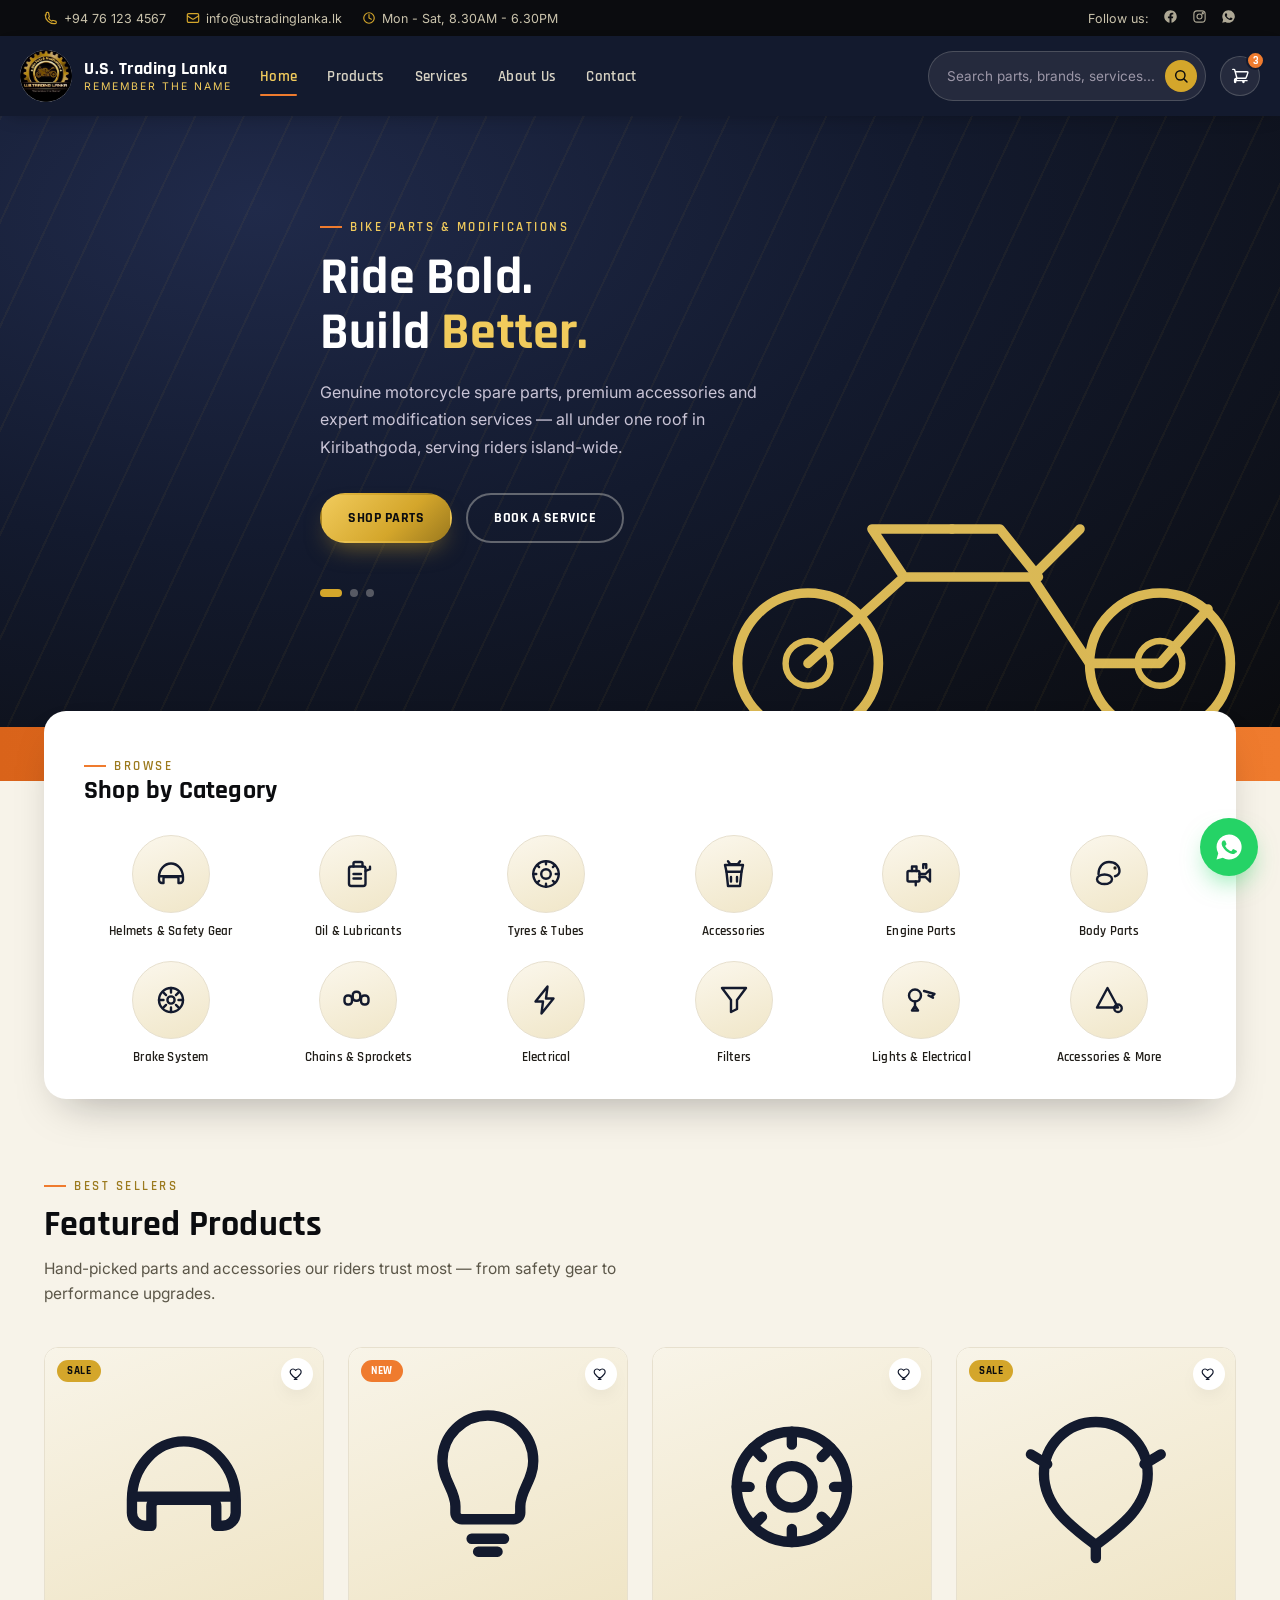
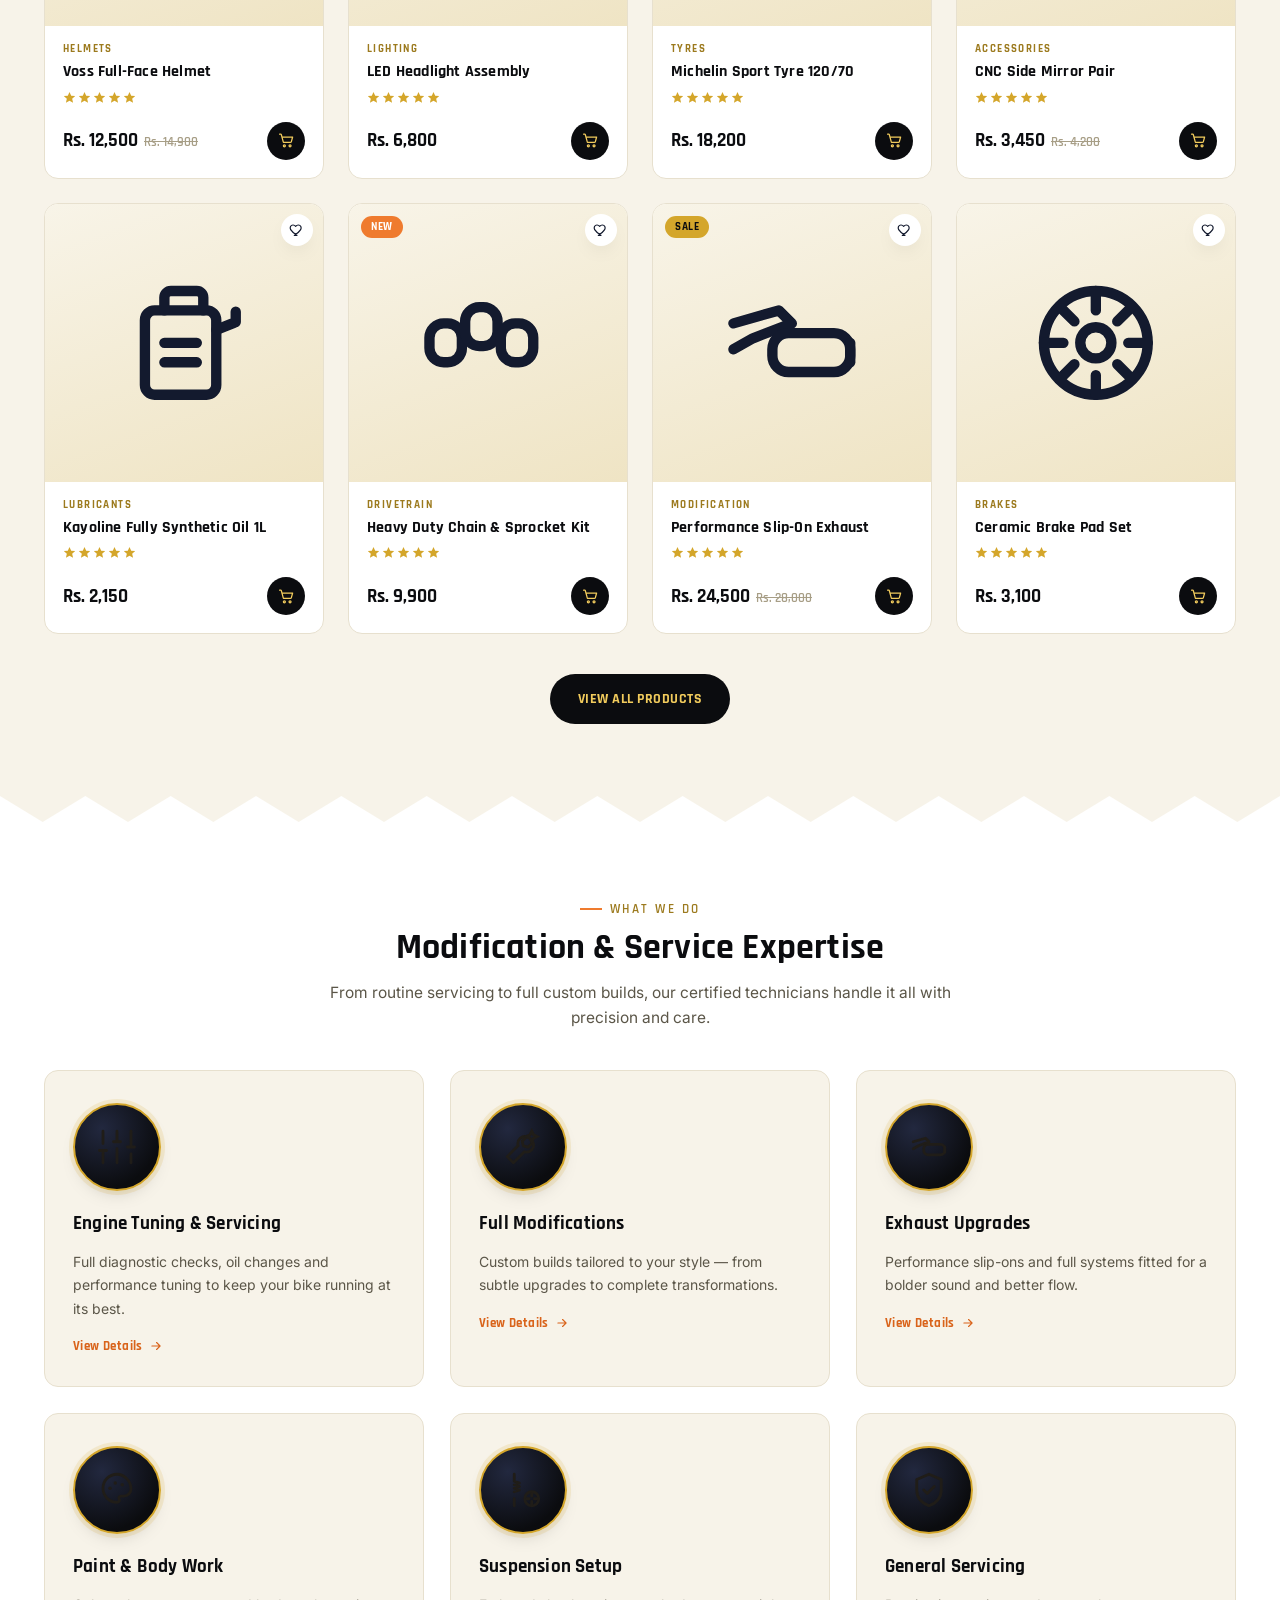
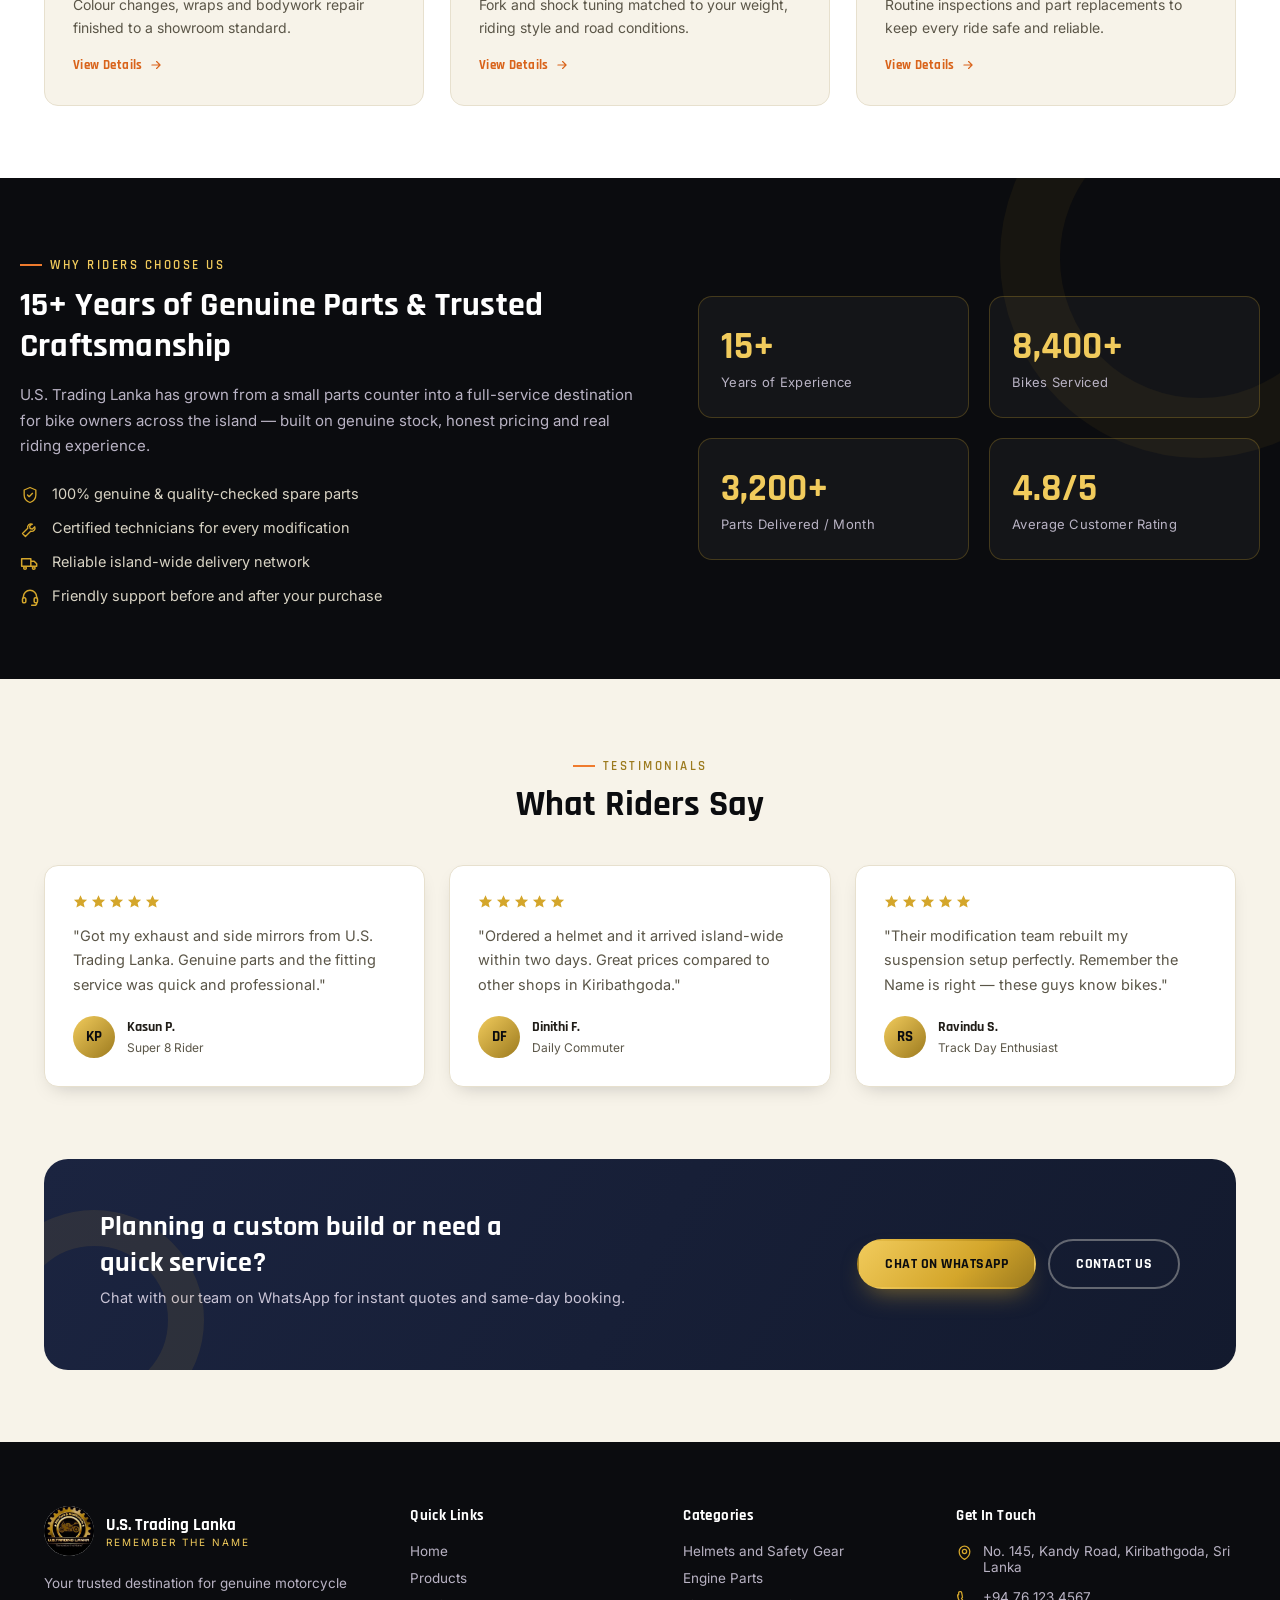
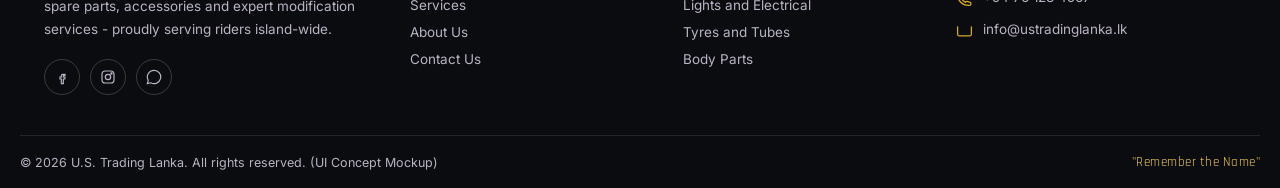
==== commit 4e8b5d1f: "Fix product navigation: merge products-data.js into script.js, fix load order" ====
--- a/us-trading-lanka/index.html
+++ b/us-trading-lanka/index.html
@@ -502,5 +502,6 @@
   <svg viewBox="0 0 24 24"><path d="M12 2a10 10 0 00-8.6 15.03L2 22l5.1-1.34A10 10 0 1012 2zm5.68 14.24c-.24.68-1.4 1.3-1.94 1.36-.5.06-1.12.08-1.8-.12-.42-.12-.96-.3-1.66-.6-2.92-1.26-4.82-4.2-4.97-4.4-.14-.2-1.18-1.58-1.18-3s.74-2.12 1-2.4c.26-.28.56-.36.76-.36h.54c.18 0 .4-.02.62.48.24.56.8 1.96.88 2.1.08.14.12.32.02.5-.1.2-.16.32-.3.5-.16.18-.32.4-.46.54-.16.16-.32.32-.14.64.18.32.8 1.34 1.74 2.18 1.2 1.06 2.2 1.4 2.52 1.56.32.16.5.14.68-.08.18-.22.78-.9.98-1.22.2-.3.4-.26.68-.16.28.1 1.76.84 2.06.98.3.16.5.24.58.36.08.14.08.76-.16 1.44z"/></svg>
 </a>
 <script src="js/script.js"></script>
+
 </body>
 </html>
--- a/us-trading-lanka/css/style.css
+++ b/us-trading-lanka/css/style.css
@@ -30,6 +30,7 @@
 
 *,*::before,*::after{ box-sizing:border-box; }
 html{ scroll-behavior:smooth; }
+html, body{ overflow-x:hidden; width:100%; max-width:100%; }
 body{
   margin:0;
   font-family:var(--font-body);
@@ -41,9 +42,9 @@
 a{ color:inherit; text-decoration:none; }
 ul{ margin:0; padding:0; list-style:none; }
 button{ font-family:inherit; cursor:pointer; }
-input,select,textarea{ font-family:inherit; }
-
-.container{ max-width:var(--container); margin:0 auto; padding:0 24px; }
+input,select,textarea{ font-family:inherit; max-width:100%; }
+
+.container{ max-width:var(--container); margin:0 auto; padding:0 24px; width:100%; }
 
 h1,h2,h3,h4{
   font-family:var(--font-display);
@@ -131,6 +132,7 @@
   background:radial-gradient(circle at 32% 28%, #22283f, var(--black) 72%);
   border:2px solid var(--gold);
   box-shadow:0 0 0 4px rgba(212,166,43,.15), var(--shadow-sm);
+  flex:none;
 }
 .ring-badge svg{ width:42px; height:42px; }
 
@@ -162,17 +164,20 @@
 .header-inner{
   display:flex; align-items:center; gap:28px;
   padding:14px 0;
-}
-.brand{ display:flex; align-items:center; gap:12px; flex:none; }
-.brand img{ width:52px; height:52px; border-radius:50%; }
-.brand-text{ line-height:1.1; }
+  flex-wrap:nowrap;
+}
+.brand{ display:flex; align-items:center; gap:12px; flex:none; min-width:0; }
+.brand img{ width:52px; height:52px; border-radius:50%; flex:none; }
+.brand-text{ line-height:1.1; min-width:0; }
 .brand-text strong{
   display:block; font-family:var(--font-display); font-weight:700;
   color:var(--white); font-size:18px; letter-spacing:.5px;
+  white-space:nowrap;
 }
 .brand-text span{
   display:block; font-size:10.5px; color:var(--gold-light);
   text-transform:uppercase; letter-spacing:2px; margin-top:2px;
+  white-space:nowrap;
 }
 
 .main-nav{ display:flex; gap:30px; flex:1; }
@@ -221,6 +226,7 @@
   border:1px solid rgba(247,243,233,.18);
   color:var(--white);
   transition:background .15s;
+  flex:none;
 }
 .icon-btn:hover{ background:rgba(212,166,43,.25); }
 .icon-btn svg{ width:19px; height:19px; }
@@ -232,7 +238,7 @@
   border:2px solid var(--navy);
   font-family:var(--font-display);
 }
-.menu-toggle{ display:none; }
+.menu-toggle{ display:none; flex:none; }
 
 /* =========================== HERO =========================== */
 .hero{
@@ -251,6 +257,7 @@
 .hero-moto{
   position:absolute; right:-40px; bottom:-30px; width:52%; max-width:640px;
   opacity:.9;
+  pointer-events:none;
 }
 .hero-inner{
   position:relative; z-index:2;
@@ -329,6 +336,7 @@
   overflow:hidden;
   transition:box-shadow .2s ease, transform .2s ease;
   display:flex; flex-direction:column;
+  cursor:pointer;
 }
 .product-card:hover{ box-shadow:var(--shadow); transform:translateY(-4px); }
 .product-media{
@@ -365,6 +373,7 @@
   background:var(--black); color:var(--gold-light);
   display:flex; align-items:center; justify-content:center;
   transition:background .15s, transform .15s;
+  flex:none;
 }
 .add-cart-btn:hover{ background:var(--orange); color:#fff; transform:scale(1.06); }
 .add-cart-btn svg{ width:17px; height:17px; }
@@ -469,6 +478,7 @@
   background:linear-gradient(135deg,var(--gold-light),var(--gold-dark));
   display:flex; align-items:center; justify-content:center;
   font-family:var(--font-display); font-weight:700; color:var(--black); font-size:15px;
+  flex:none;
 }
 .testi-person strong{ display:block; font-size:14px; font-family:var(--font-display); }
 .testi-person span{ font-size:12px; color:var(--ink-soft); }
@@ -486,7 +496,7 @@
 }
 .cta-banner h3{ color:#fff; font-size:28px; max-width:420px; position:relative; z-index:2; }
 .cta-banner p{ color:#C9C4D6; margin-top:8px; font-size:14.5px; }
-.cta-actions{ position:relative; z-index:2; display:flex; gap:12px; }
+.cta-actions{ position:relative; z-index:2; display:flex; gap:12px; flex-wrap:wrap; }
 
 /* =========================== PAGE BANNER (inner pages) =========================== */
 .page-banner{
@@ -498,7 +508,7 @@
   background-image:repeating-linear-gradient(115deg, rgba(212,166,43,.05) 0 2px, transparent 2px 44px);
 }
 .page-banner .container{ position:relative; z-index:2; }
-.breadcrumb{ font-size:13px; color:#B9B3C4; display:flex; gap:8px; align-items:center; margin-top:10px; }
+.breadcrumb{ font-size:13px; color:#B9B3C4; display:flex; gap:8px; align-items:center; margin-top:10px; flex-wrap:wrap; }
 .breadcrumb a:hover{ color:var(--gold-light); }
 .breadcrumb .sep{ opacity:.5; }
 .page-banner h1{ color:#fff; font-size:36px; margin-top:6px; }
@@ -508,14 +518,15 @@
 .footer-top{ padding:64px 0 40px; }
 .footer-grid{ display:grid; grid-template-columns:1.4fr 1fr 1fr 1.2fr; gap:40px; }
 .footer-brand{ display:flex; gap:12px; align-items:center; margin-bottom:16px; }
-.footer-brand img{ width:50px; height:50px; border-radius:50%; }
+.footer-brand img{ width:50px; height:50px; border-radius:50%; flex:none; }
 .footer-brand strong{ display:block; color:#fff; font-family:var(--font-display); font-size:17px; }
 .footer-brand span{ display:block; color:var(--gold-light); font-size:10px; letter-spacing:2px; text-transform:uppercase; }
 .site-footer p.desc{ font-size:13.5px; line-height:1.7; margin:0 0 18px; }
-.footer-social{ display:flex; gap:10px; }
+.footer-social{ display:flex; gap:10px; flex-wrap:wrap; }
 .footer-social a{
   width:36px; height:36px; border-radius:50%; border:1px solid rgba(247,243,233,.2);
   display:flex; align-items:center; justify-content:center; transition:.15s;
+  flex:none;
 }
 .footer-social a:hover{ background:var(--gold); border-color:var(--gold); }
 .footer-social svg{ width:16px; height:16px; }
@@ -555,7 +566,7 @@
 }
 .sidebar-box h4{ font-size:14.5px; margin-bottom:16px; text-transform:uppercase; letter-spacing:.6px; }
 .filter-item{ display:flex; align-items:center; gap:10px; padding:7px 0; font-size:13.5px; color:var(--ink-soft); }
-.filter-item input{ accent-color:var(--gold-dark); width:15px; height:15px; }
+.filter-item input{ accent-color:var(--gold-dark); width:15px; height:15px; flex:none; }
 .price-range input[type=range]{ width:100%; accent-color:var(--gold-dark); }
 .price-range-vals{ display:flex; justify-content:space-between; font-size:12.5px; color:var(--ink-soft); margin-top:6px; }
 
@@ -572,7 +583,7 @@
 .product-grid.cols-3{ grid-template-columns:repeat(3,1fr); }
 .filter-toggle{ display:none; }
 
-.pagination{ display:flex; gap:8px; }
+.pagination{ display:flex; gap:8px; flex-wrap:wrap; }
 .pagination a{
   width:36px; height:36px; border-radius:50%; display:flex; align-items:center; justify-content:center;
   border:1px solid var(--line); font-family:var(--font-display); font-weight:700; font-size:13px;
@@ -588,6 +599,7 @@
 .form-field input, .form-field select, .form-field textarea{
   border:1px solid var(--line); border-radius:var(--radius-sm); padding:13px 15px;
   font-size:14px; color:var(--ink); background:#fff; outline:none; transition:border-color .15s;
+  width:100%;
 }
 .form-field input:focus, .form-field select:focus, .form-field textarea:focus{ border-color:var(--gold); }
 .form-field textarea{ resize:vertical; min-height:110px; }
@@ -667,18 +679,28 @@
 .summary-row{ display:flex; justify-content:space-between; font-size:13.5px; color:var(--ink-soft); padding:8px 0; }
 .summary-row.total{ border-top:1px solid var(--line); margin-top:8px; padding-top:16px; font-family:var(--font-display); font-weight:700; font-size:17px; color:var(--black); }
 .promo-row{ display:flex; gap:8px; margin:16px 0; }
-.promo-row input{ flex:1; border:1px solid var(--line); border-radius:var(--radius-sm); padding:11px 13px; font-size:13px; }
+.promo-row input{ flex:1; border:1px solid var(--line); border-radius:var(--radius-sm); padding:11px 13px; font-size:13px; min-width:0; }
 
 .cart-layout{ display:grid; grid-template-columns:2fr 1fr; gap:32px; align-items:start; }
+.cart-layout > *{ min-width:0; }
 
 /* =========================== CHECKOUT PAGE =========================== */
 .checkout-layout{ display:grid; grid-template-columns:1.4fr 1fr; gap:32px; align-items:start; }
+.checkout-layout > *{ min-width:0; }
+.products-layout > *{ min-width:0; }
+.contact-grid > *{ min-width:0; }
+.form-grid > *{ min-width:0; }
+.bank-details > *{ min-width:0; }
+.pay-method p, .pay-method h4{ word-break:break-word; }
+.bank-details div strong{ word-break:break-word; }
+.order-item-row .name{ word-break:break-word; }
 .pay-method{
   border:2px solid var(--gold); border-radius:var(--radius); padding:22px; background:#FBF7EA;
   display:flex; gap:16px; align-items:flex-start; margin-top:8px;
 }
 .pay-method .ring-badge{ width:48px; height:48px; flex:none; }
 .pay-method .ring-badge svg{ width:22px; height:22px; }
+.pay-method > div{ min-width:0; }
 .pay-method h4{ font-size:15px; margin-bottom:4px; }
 .pay-method p{ font-size:13px; color:var(--ink-soft); margin:0; }
 .bank-details{
@@ -692,10 +714,61 @@
   margin-top:16px; border:2px dashed var(--line); border-radius:var(--radius-sm);
   padding:20px; text-align:center; color:var(--ink-soft); font-size:13px;
 }
-.upload-slip input{ margin-top:10px; }
-.order-item-row{ display:flex; justify-content:space-between; font-size:13px; padding:8px 0; border-bottom:1px dashed var(--line); }
-.order-item-row .name{ color:var(--ink); }
+.upload-slip input{ margin-top:10px; max-width:100%; }
+.order-item-row{ display:flex; justify-content:space-between; font-size:13px; padding:8px 0; border-bottom:1px dashed var(--line); gap:10px; flex-wrap:wrap; }
+.order-item-row .name{ color:var(--ink); min-width:0; word-break:break-word; }
 .order-item-row .qty{ color:var(--ink-soft); }
+
+/* =========================== PRODUCT DETAIL PAGE =========================== */
+.product-detail-layout{ display:grid; grid-template-columns:1fr 1fr; gap:50px; align-items:start; }
+.product-detail-layout > *{ min-width:0; }
+.pd-gallery{
+  position:relative; aspect-ratio:1/1; border-radius:var(--radius);
+  background:linear-gradient(160deg,#F8F4E8,#EFE4C4);
+  border:1px solid var(--line);
+  display:flex; align-items:center; justify-content:center;
+}
+.pd-gallery svg{ width:52%; height:52%; stroke:var(--navy); }
+.pd-gallery .product-badge{ top:16px; left:16px; }
+.pd-cat{ font-size:12px; text-transform:uppercase; letter-spacing:1.6px; color:var(--gold-dark); font-family:var(--font-display); font-weight:700; display:flex; align-items:center; gap:8px; }
+.pd-cat::before{ content:""; width:18px; height:2px; background:var(--orange); display:inline-block; }
+.pd-title{ font-size:30px; line-height:1.2; margin-top:10px; }
+.pd-sku{ font-size:12.5px; color:var(--ink-soft); margin-top:14px; }
+.pd-sku strong{ color:var(--ink); font-family:var(--font-display); }
+.pd-price-row{ display:flex; align-items:baseline; gap:14px; margin-top:18px; flex-wrap:wrap; }
+.pd-price{ font-family:var(--font-display); font-weight:700; font-size:32px; color:var(--black); }
+.pd-old-price{ font-size:17px; color:#A79E86; text-decoration:line-through; font-weight:600; }
+.pd-discount{ background:var(--orange); color:#fff; font-size:11.5px; font-weight:700; padding:5px 12px; border-radius:999px; text-transform:uppercase; font-family:var(--font-display); letter-spacing:.4px; }
+.pd-desc{
+  margin-top:22px; background:var(--cream); border-left:3px solid var(--gold);
+  border-radius:0 var(--radius-sm) var(--radius-sm) 0; padding:16px 20px; font-size:14px;
+  color:var(--ink-soft); line-height:1.7;
+}
+.pd-avail{ margin-top:26px; padding-top:22px; border-top:1px solid var(--line); }
+.pd-avail-head{ display:flex; justify-content:space-between; align-items:center; font-size:12.5px; gap:10px; flex-wrap:wrap; }
+.pd-avail-head span:first-child{ font-family:var(--font-display); font-weight:700; text-transform:uppercase; letter-spacing:.6px; color:var(--ink); }
+.pd-stock-pill{ background:#FBE9C6; color:#8A5A0E; font-weight:700; font-size:11.5px; padding:4px 12px; border-radius:999px; font-family:var(--font-display); letter-spacing:.3px; white-space:nowrap; }
+.pd-stock-pill.low{ background:#FBE0DD; color:#B23A3A; }
+.pd-stock-bar{ height:6px; border-radius:999px; background:var(--line); margin-top:10px; overflow:hidden; }
+.pd-stock-bar-fill{ height:100%; background:linear-gradient(90deg,var(--gold),var(--orange)); border-radius:999px; }
+.pd-stock-note{ font-size:12.5px; color:var(--ink-soft); margin-top:8px; }
+.pd-actions{ display:flex; align-items:center; gap:14px; margin-top:26px; flex-wrap:wrap; }
+.pd-actions .qty-stepper{ flex:none; }
+.pd-actions .btn{ flex:1; min-width:140px; }
+.pd-added-msg{
+  display:none; margin-top:16px; gap:12px; align-items:center; background:#F1F8F0;
+  border:1px solid #BFE3C0; border-radius:var(--radius-sm); padding:14px 16px; font-size:13px; color:#2B6B36;
+}
+@media (max-width:1080px){
+  .product-detail-layout{ grid-template-columns:1fr; gap:32px; }
+  .pd-gallery{ max-width:440px; margin:0 auto; }
+}
+@media (max-width:560px){
+  .pd-title{ font-size:22px; }
+  .pd-price{ font-size:26px; }
+  .pd-actions{ flex-direction:column; align-items:stretch; }
+  .pd-actions .qty-stepper{ align-self:center; }
+}
 
 /* =========================== EMPTY STATE =========================== */
 .empty-state{ text-align:center; padding:80px 20px; }
@@ -724,6 +797,7 @@
 .mobile-drawer nav a{
   font-family:var(--font-display); font-weight:600; font-size:16px; color:#D8D3C4; padding:12px 6px;
   border-bottom:1px solid rgba(247,243,233,.08);
+  display:block;
 }
 .mobile-drawer .search-form{ min-width:0; }
 
@@ -742,6 +816,9 @@
   .timeline{ grid-template-columns:repeat(2,1fr); }
   .cart-layout, .checkout-layout, .contact-grid{ grid-template-columns:1fr; }
   .stat-grid.cols-4{ grid-template-columns:1fr 1fr; }
+  /* Overrides the inline position:sticky on .summary-box (checkout/cart pages)
+     so it doesn't float oddly once the layout stacks to a single column */
+  .summary-box{ position:static !important; top:auto !important; margin-top:24px; }
 }
 
 @media (max-width:860px){
@@ -751,9 +828,11 @@
     background:rgba(247,243,233,.08); border:1px solid rgba(247,243,233,.18); color:#fff;
   }
   .menu-toggle svg{ width:20px; height:20px; }
+  .header-inner{ gap:14px; }
   .topbar .topbar-left span:nth-child(2){ display:none; }
   .hero-inner h1{ font-size:38px; }
   .hero-moto{ opacity:.25; width:80%; }
+  .category-wrap{ margin-top:-50px; }
   .cat-grid{ grid-template-columns:repeat(3,1fr); }
   .category-card{ padding:28px 22px; }
   .product-grid{ grid-template-columns:repeat(2,1fr); }
@@ -781,27 +860,42 @@
 
 @media (max-width:560px){
   .container{ padding:0 18px; }
+  .brand-text strong{ font-size:15px; }
+  .brand-text span{ font-size:9px; letter-spacing:1px; }
+  .brand img{ width:42px; height:42px; }
   .cat-grid{ grid-template-columns:repeat(2,1fr); }
+  .category-wrap{ margin-top:-36px; }
+  .category-card{ padding:22px 16px; border-radius:16px; }
   .product-grid{ grid-template-columns:repeat(2,1fr); gap:14px; }
   .process-steps{ grid-template-columns:1fr; }
   .timeline{ grid-template-columns:1fr; }
   .footer-grid{ grid-template-columns:1fr; gap:34px; }
-  .hero-inner h1{ font-size:30px; }
-  .hero-inner{ padding:64px 0 100px; }
-  .section-head h2{ font-size:26px; }
-  .exp-grid h2{ font-size:26px; }
+  .hero-inner h1{ font-size:28px; }
+  .hero-inner{ padding:56px 0 90px; }
+  .hero-inner p{ font-size:14.5px; }
+  .hero-moto{ width:100%; opacity:.15; }
+  .section{ padding:48px 0; }
+  .section-head h2{ font-size:24px; }
+  .exp-grid h2{ font-size:24px; }
   .stat-grid{ grid-template-columns:1fr 1fr; }
   .stat-grid.cols-4{ grid-template-columns:1fr 1fr; }
-  .cta-banner{ padding:34px 24px; border-radius:18px; }
-  .cta-banner h3{ font-size:22px; }
-  .page-banner h1{ font-size:26px; }
+  .stat-box strong{ font-size:30px; }
+  .cta-banner{ padding:30px 20px; border-radius:18px; }
+  .cta-banner h3{ font-size:20px; }
+  .cta-actions{ width:100%; }
+  .cta-actions .btn{ flex:1; }
+  .page-banner h1{ font-size:24px; }
   .trust-bar .container{ flex-direction:column; align-items:flex-start; }
   .whatsapp-float{ width:50px; height:50px; right:14px; bottom:16px; }
   .whatsapp-float svg{ width:24px; height:24px; }
   .footer-bottom{ flex-direction:column; text-align:center; }
+  .testi-grid{ grid-template-columns:1fr; }
+  .service-grid{ grid-template-columns:1fr; }
   .cart-table thead{ display:none; }
   .cart-table, .cart-table tbody, .cart-table tr, .cart-table td{ display:block; width:100%; }
   .cart-table tr{ border-bottom:1px solid var(--line); padding:14px 0; }
   .cart-table td{ border:none; padding:6px 0; }
   .bank-details{ grid-template-columns:1fr; }
-}
+  .hero-cta{ flex-direction:column; align-items:stretch; }
+  .hero-cta .btn{ width:100%; }
+}
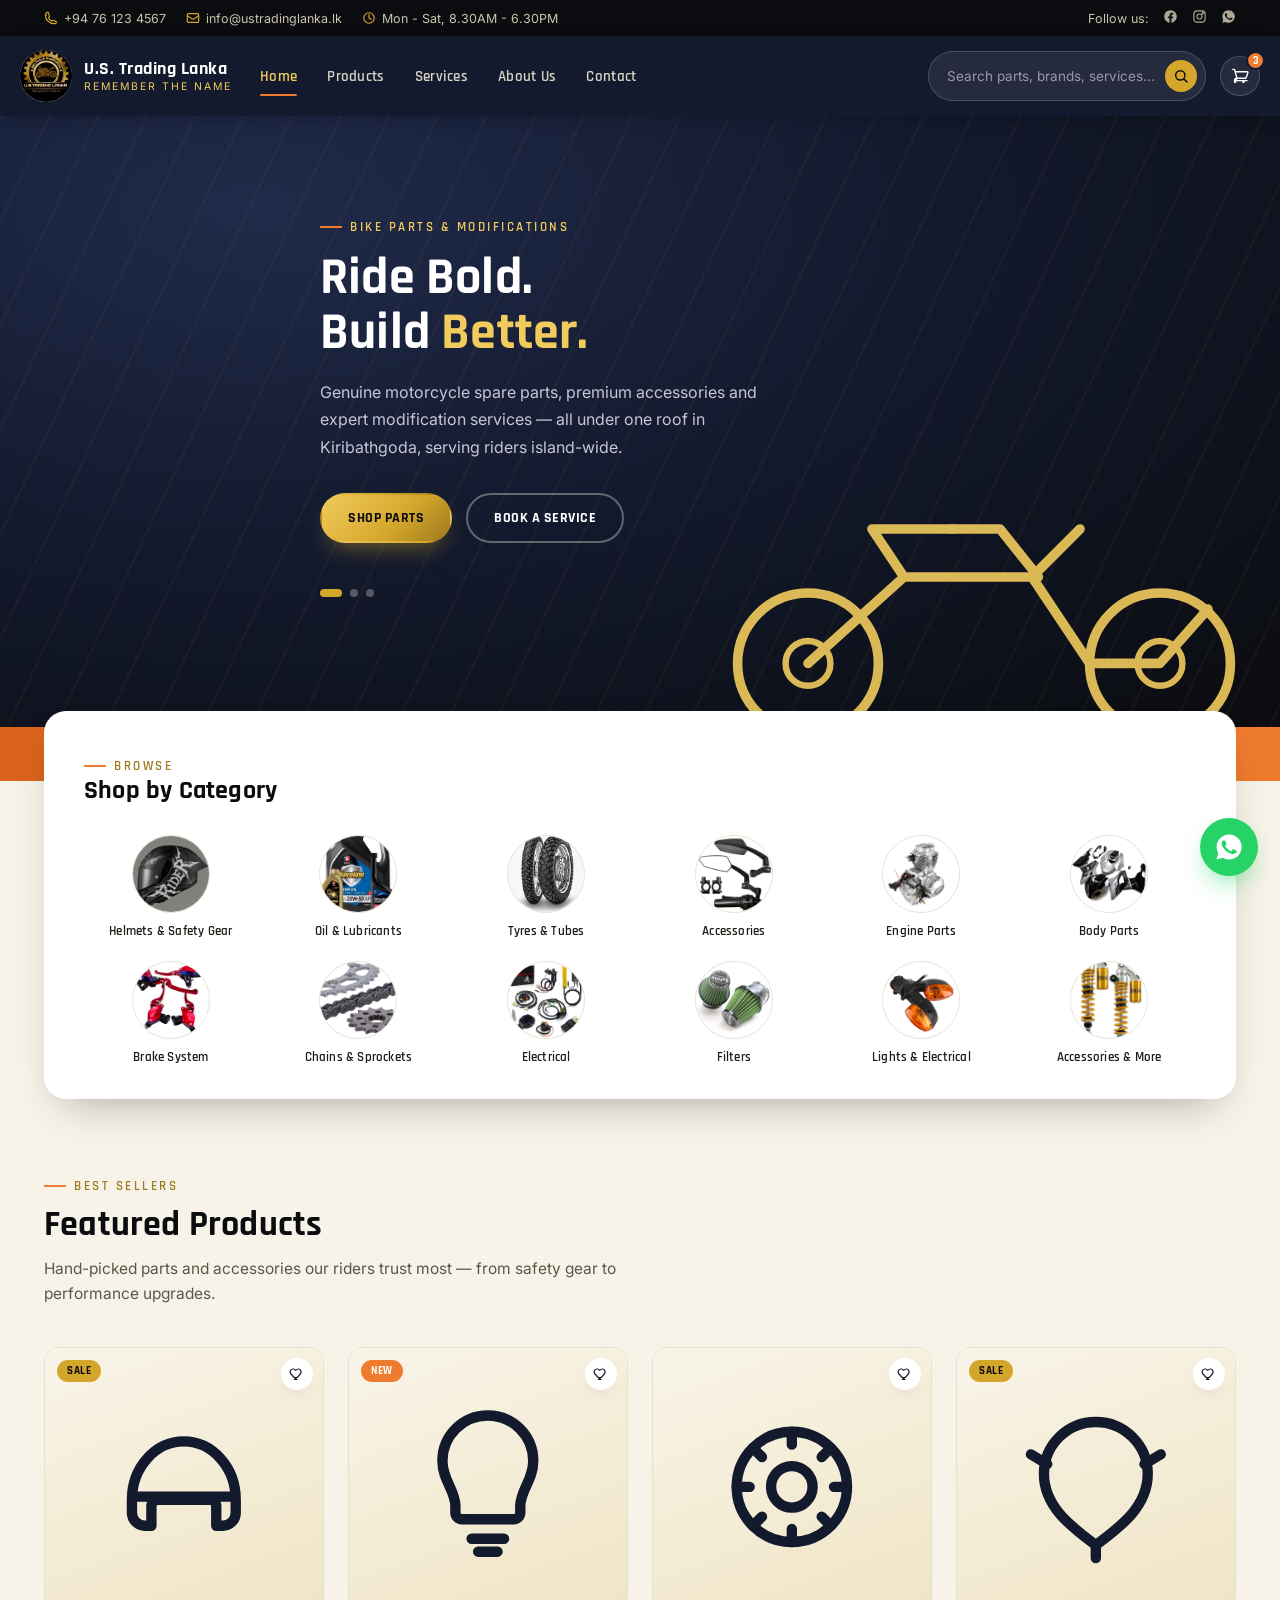
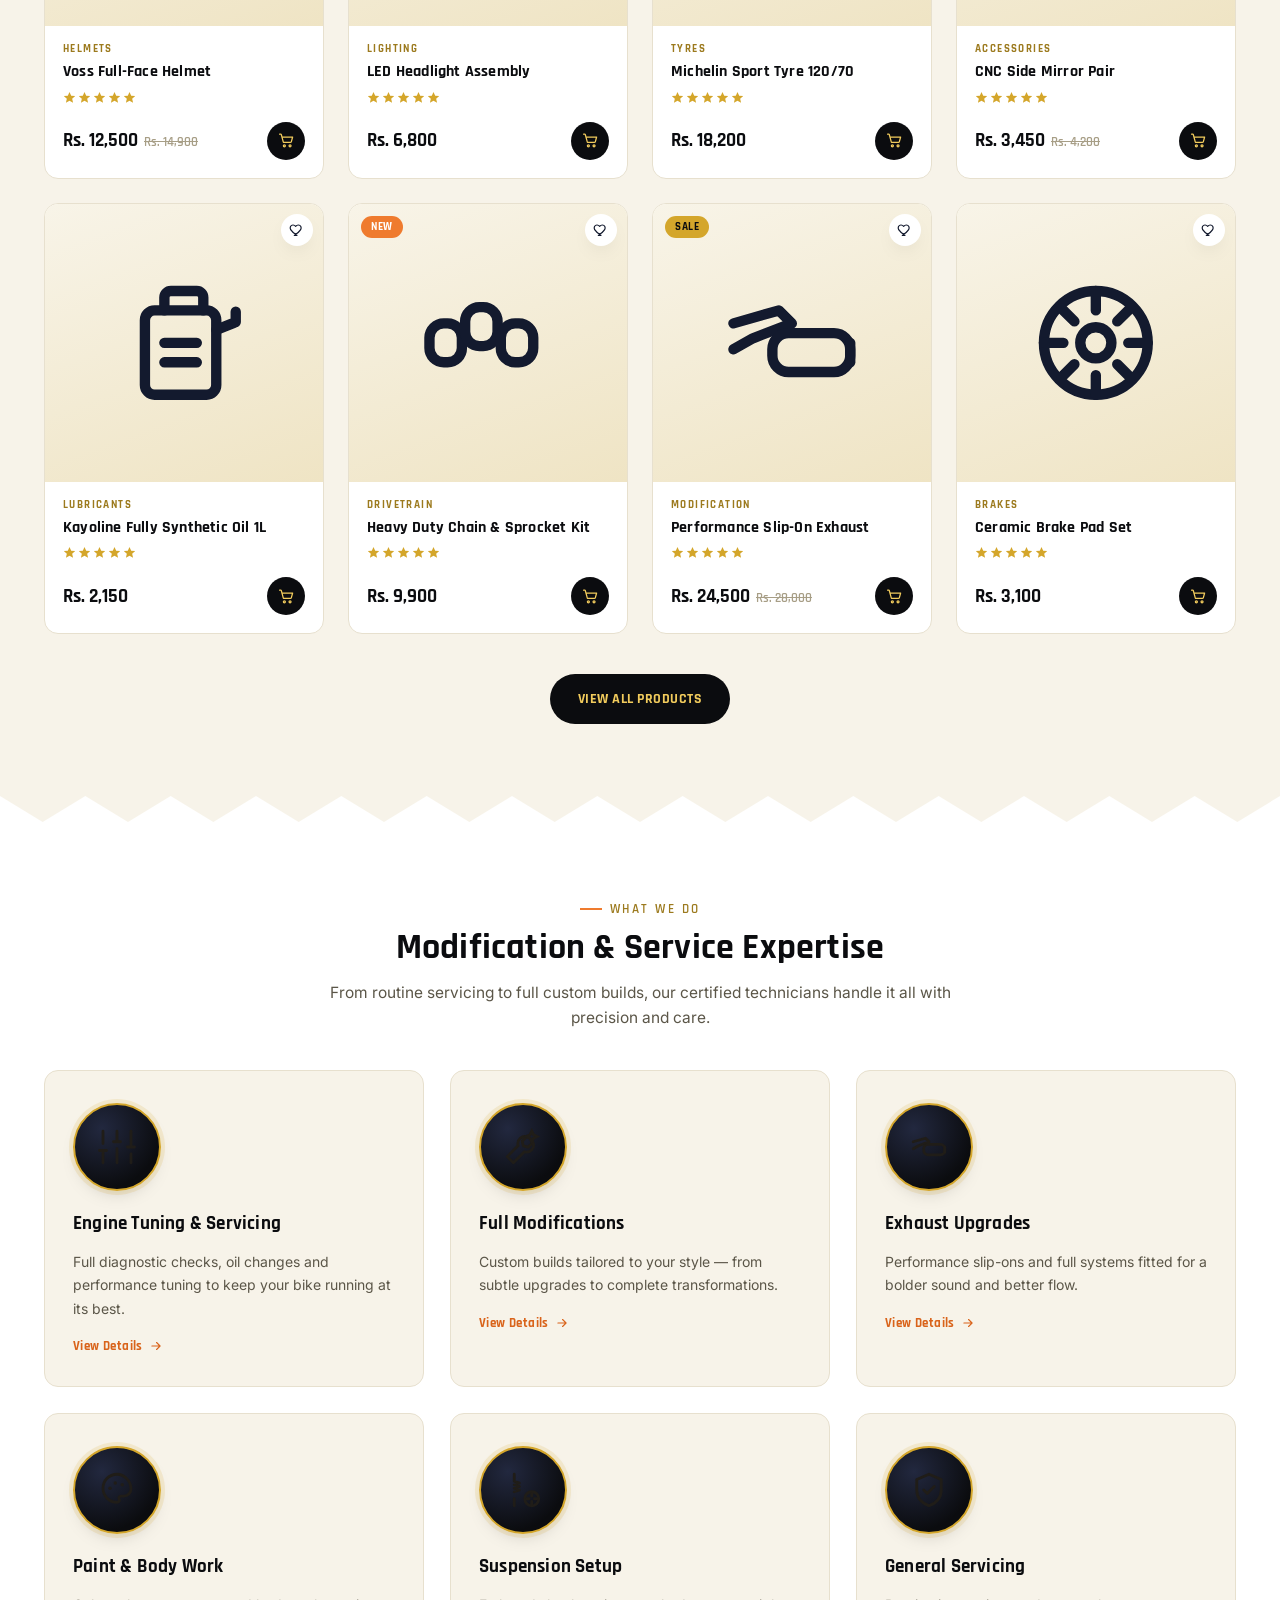
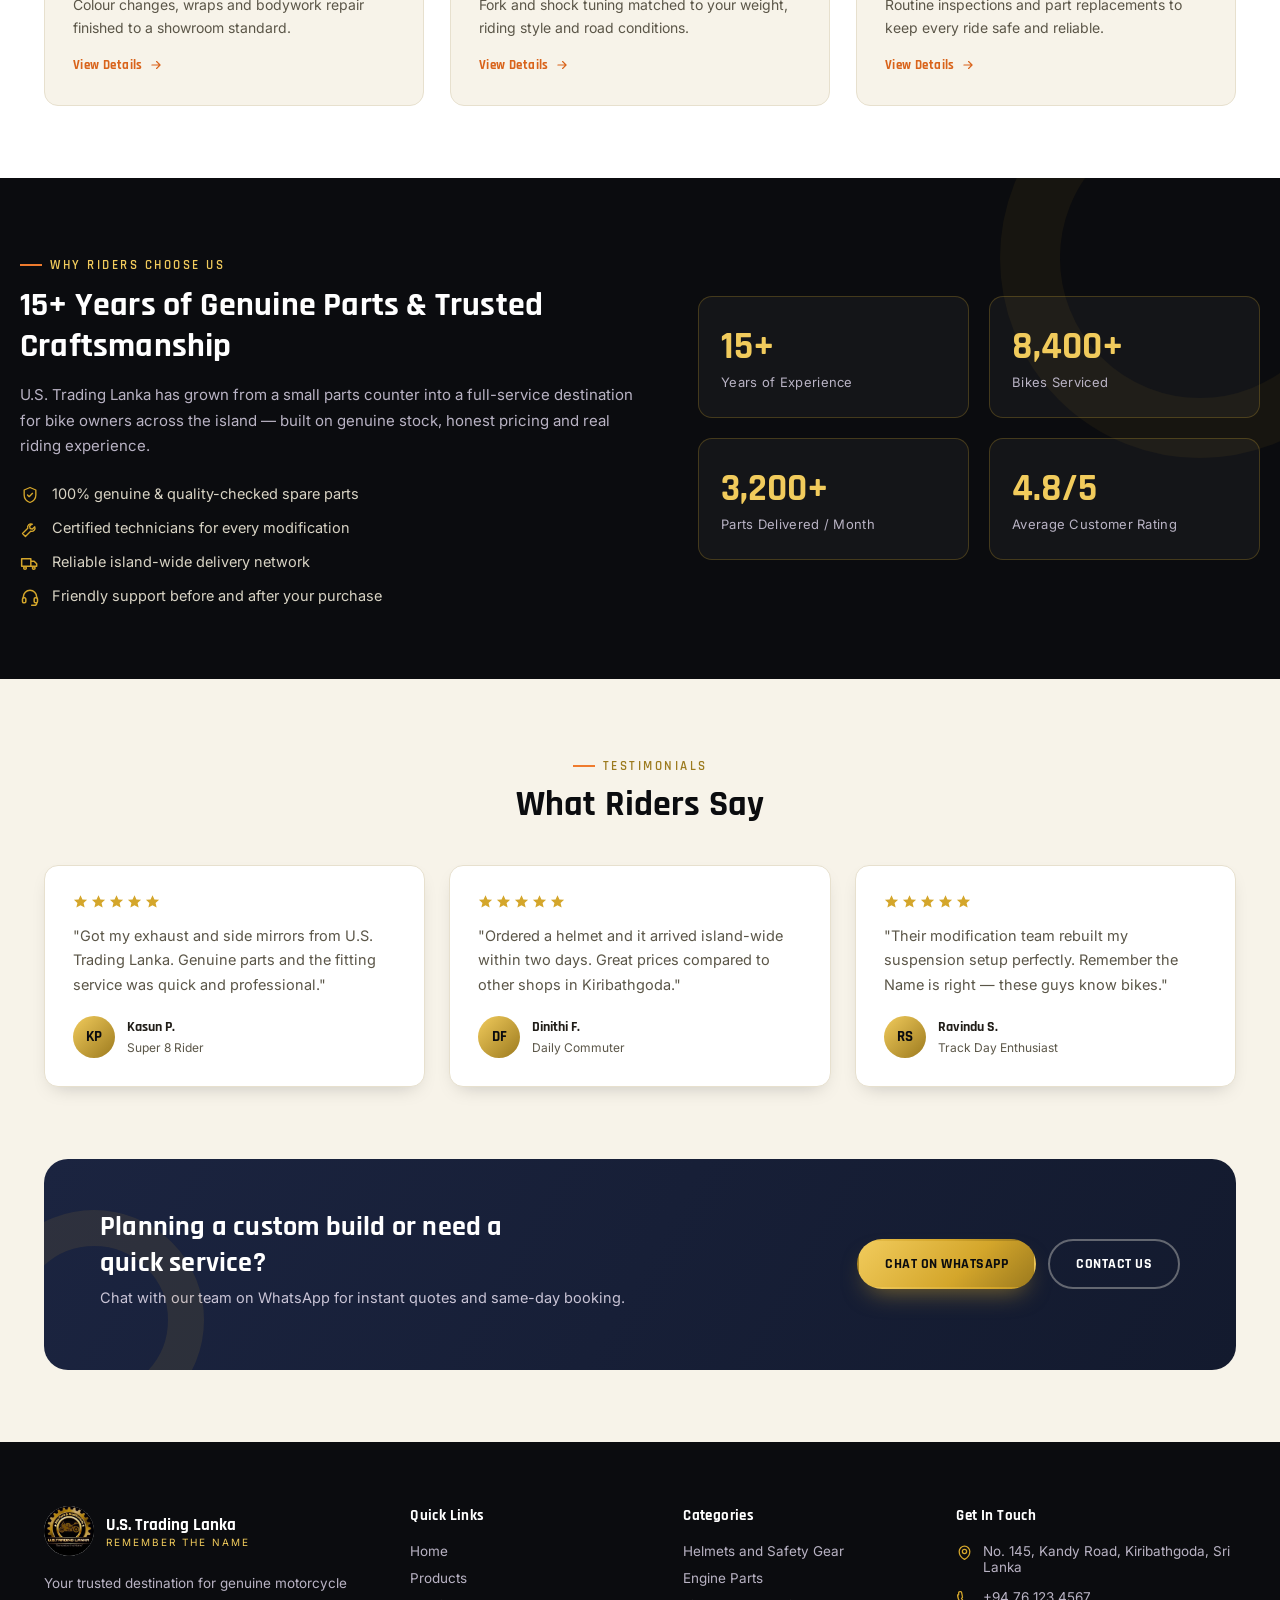
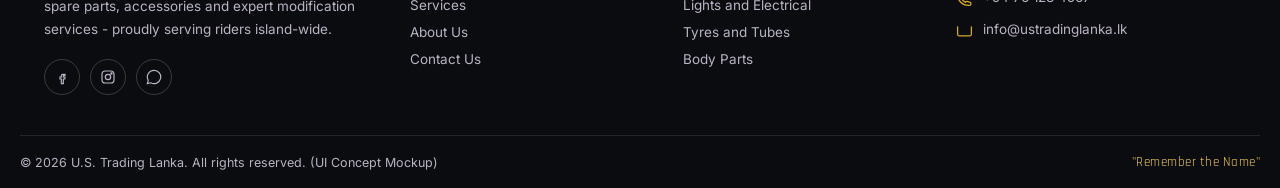
==== commit 04f09e42: "Replace category SVG icons with photos" ====
--- a/us-trading-lanka/index.html
+++ b/us-trading-lanka/index.html
@@ -122,54 +122,91 @@
     <span class="eyebrow">Browse</span>
     <h2>Shop by Category</h2>
     <div class="cat-grid">
-        <a href="products.html" class="cat-item">
-          <span class="cat-icon"><svg viewBox="0 0 24 24" fill="none" stroke="currentColor" stroke-width="1.6"><path stroke-linecap="round" stroke-linejoin="round" d="M4 14c0-5 3.6-9 8-9s8 4 8 9v2a2 2 0 01-2 2h-1v-3a1 1 0 00-1-1H8a1 1 0 00-1 1v3H6a2 2 0 01-2-2v-2z"/><path stroke-linecap="round" d="M4.5 13.5h15"/></svg></span>
+
+        <a href="products.html" class="cat-item">
+          <span class="cat-icon">
+            <img src="images/categories/Helmets.jpeg" alt="Helmets & Safety Gear">
+          </span>
           <span>Helmets & Safety Gear</span>
         </a>
-        <a href="products.html" class="cat-item">
-          <span class="cat-icon"><svg viewBox="0 0 24 24" fill="none" stroke="currentColor" stroke-width="1.6"><rect x="6" y="7" width="11" height="13" rx="1.5"/><path stroke-linecap="round" stroke-linejoin="round" d="M9 7V5a1 1 0 011-1h4a1 1 0 011 1v2M17 10l3-1.2M20 8.8V7.2"/><path stroke-linecap="round" d="M9 12h5M9 15h5"/></svg></span>
+
+        <a href="products.html" class="cat-item">
+          <span class="cat-icon">
+            <img src="images/categories/Oil.jpeg" alt="Oil & Lubricants">
+          </span>
           <span>Oil & Lubricants</span>
         </a>
-        <a href="products.html" class="cat-item">
-          <span class="cat-icon"><svg viewBox="0 0 24 24" fill="none" stroke="currentColor" stroke-width="1.6"><circle cx="12" cy="12" r="8.5"/><circle cx="12" cy="12" r="3.2"/><path stroke-linecap="round" d="M12 3.5v2M12 18.5v2M20.5 12h-2M5.5 12h-2M18 6l-1.4 1.4M7.4 16.6L6 18M18 18l-1.4-1.4M7.4 7.4L6 6"/></svg></span>
+
+        <a href="products.html" class="cat-item">
+          <span class="cat-icon">
+            <img src="images/categories/Tyres.jpeg" alt="Tyres & Tubes">
+          </span>
           <span>Tyres & Tubes</span>
         </a>
-        <a href="products.html" class="cat-item">
-          <span class="cat-icon"><svg viewBox="0 0 24 24" fill="none" stroke="currentColor" stroke-width="1.6"><path stroke-linecap="round" stroke-linejoin="round" d="M8 3.5l1.5 2h5L16 3.5M6 6h12l-1 4.5H7L6 6z"/><path stroke-linecap="round" stroke-linejoin="round" d="M7 10.5l1 9.5h8l1-9.5"/><path stroke-linecap="round" d="M10 14v3M14 14v3"/></svg></span>
+
+        <a href="products.html" class="cat-item">
+          <span class="cat-icon">
+            <img src="images/categories/Accessories.jpeg" alt="Accessories">
+          </span>
           <span>Accessories</span>
         </a>
-        <a href="products.html" class="cat-item">
-          <span class="cat-icon"><svg viewBox="0 0 24 24" fill="none" stroke="currentColor" stroke-width="1.6"><rect x="3" y="10" width="8" height="7" rx="1"/><path stroke-linecap="round" stroke-linejoin="round" d="M11 12h4l3-3v8l-3-3h-4M6 10V7h3v3M8.5 17v2.5M13.5 8V5.5h2V8"/></svg></span>
+
+        <a href="products.html" class="cat-item">
+          <span class="cat-icon">
+            <img src="images/categories/Engine.jpeg" alt="Engine Parts">
+          </span>
           <span>Engine Parts</span>
         </a>
-        <a href="products.html" class="cat-item">
-          <span class="cat-icon"><svg viewBox="0 0 24 24" fill="none" stroke="currentColor" stroke-width="1.6"><path stroke-linecap="round" stroke-linejoin="round" d="M5 12c0-4.5 2.7-8 7-8s7 2.5 7 6c0 2-1.2 3-3 3.5"/><ellipse cx="9" cy="15.5" rx="5" ry="3.2"/><circle cx="16" cy="8" r="1.1" fill="currentColor" stroke="none"/></svg></span>
+
+        <a href="products.html" class="cat-item">
+          <span class="cat-icon">
+            <img src="images/categories/Body.jpeg" alt="Body Parts">
+          </span>
           <span>Body Parts</span>
         </a>
-        <a href="products.html" class="cat-item">
-          <span class="cat-icon"><svg viewBox="0 0 24 24" fill="none" stroke="currentColor" stroke-width="1.6"><circle cx="12" cy="12" r="8"/><circle cx="12" cy="12" r="2.4"/><path stroke-linecap="round" d="M12 4v3M12 17v3M20 12h-3M7 12H4M17.3 6.7l-2 2M8.7 15.3l-2 2M17.3 17.3l-2-2M8.7 8.7l-2-2"/></svg></span>
+
+        <a href="products.html" class="cat-item">
+          <span class="cat-icon">
+            <img src="images/categories/Brake.jpeg" alt="Brake System">
+          </span>
           <span>Brake System</span>
         </a>
-        <a href="products.html" class="cat-item">
-          <span class="cat-icon"><svg viewBox="0 0 24 24" fill="none" stroke="currentColor" stroke-width="1.6"><rect x="3" y="9" width="5" height="6" rx="2.2"/><rect x="8.5" y="6.5" width="5" height="6" rx="2.2"/><rect x="14" y="9" width="5" height="6" rx="2.2"/><rect x="19.4" y="6.5" width="4" height="6" rx="2" opacity="0"/></svg></span>
+
+        <a href="products.html" class="cat-item">
+          <span class="cat-icon">
+            <img src="images/categories/Chains.jpeg" alt="Chains & Sprockets">
+          </span>
           <span>Chains & Sprockets</span>
         </a>
-        <a href="products.html" class="cat-item">
-          <span class="cat-icon"><svg viewBox="0 0 24 24" fill="none" stroke="currentColor" stroke-width="1.6"><path stroke-linecap="round" stroke-linejoin="round" d="M13 3L5 13h5l-1 8 8-10h-5l1-8z"/></svg></span>
+
+        <a href="products.html" class="cat-item">
+          <span class="cat-icon">
+            <img src="images/categories/Electrical.jpeg" alt="Electrical">
+          </span>
           <span>Electrical</span>
         </a>
-        <a href="products.html" class="cat-item">
-          <span class="cat-icon"><svg viewBox="0 0 24 24" fill="none" stroke="currentColor" stroke-width="1.6"><path stroke-linecap="round" stroke-linejoin="round" d="M4 4h16l-6 8v6l-4 2v-8L4 4z"/></svg></span>
+
+        <a href="products.html" class="cat-item">
+          <span class="cat-icon">
+            <img src="images/categories/Filters.jpeg" alt="Filters">
+          </span>
           <span>Filters</span>
         </a>
-        <a href="products.html" class="cat-item">
-          <span class="cat-icon"><svg viewBox="0 0 24 24" fill="none" stroke="currentColor" stroke-width="1.6"><circle cx="8" cy="9" r="4"/><path stroke-linecap="round" stroke-linejoin="round" d="M8 13v3l-2 3h4l-2-3M14 6l7 2-2 2M17 9l3 1.5"/></svg></span>
+
+        <a href="products.html" class="cat-item">
+          <span class="cat-icon">
+            <img src="images/categories/Lights.jpeg" alt="Lights & Electrical">
+          </span>
           <span>Lights & Electrical</span>
         </a>
-        <a href="products.html" class="cat-item">
-          <span class="cat-icon"><svg viewBox="0 0 24 24" fill="none" stroke="currentColor" stroke-width="1.6"><path stroke-linecap="round" stroke-linejoin="round" d="M4 17l7-13 7 13H4z"/><circle cx="18" cy="17.5" r="2.5"/></svg></span>
+
+        <a href="products.html" class="cat-item">
+          <span class="cat-icon">
+            <img src="images/categories/More.jpeg" alt="Accessories & More">
+          </span>
           <span>Accessories & More</span>
         </a>
+
     </div>
   </div>
 </div>
--- a/us-trading-lanka/css/style.css
+++ b/us-trading-lanka/css/style.css
@@ -315,9 +315,15 @@
   background:linear-gradient(160deg,#FBF7EC,#F0E6C8);
   border:1px solid var(--line);
   display:flex; align-items:center; justify-content:center;
+  overflow:hidden;                 /* keeps the photo clipped to the circle */
   transition:transform .18s ease, box-shadow .18s ease, border-color .18s ease;
 }
-.cat-icon svg{ width:36px; height:36px; stroke:var(--navy); }
+.cat-icon img{
+  width:100%;
+  height:100%;
+  object-fit:cover;                /* fills the circle, crops excess instead of squishing */
+  object-position:center;
+}
 .cat-item:hover .cat-icon{
   transform:translateY(-4px);
   border-color:var(--gold);
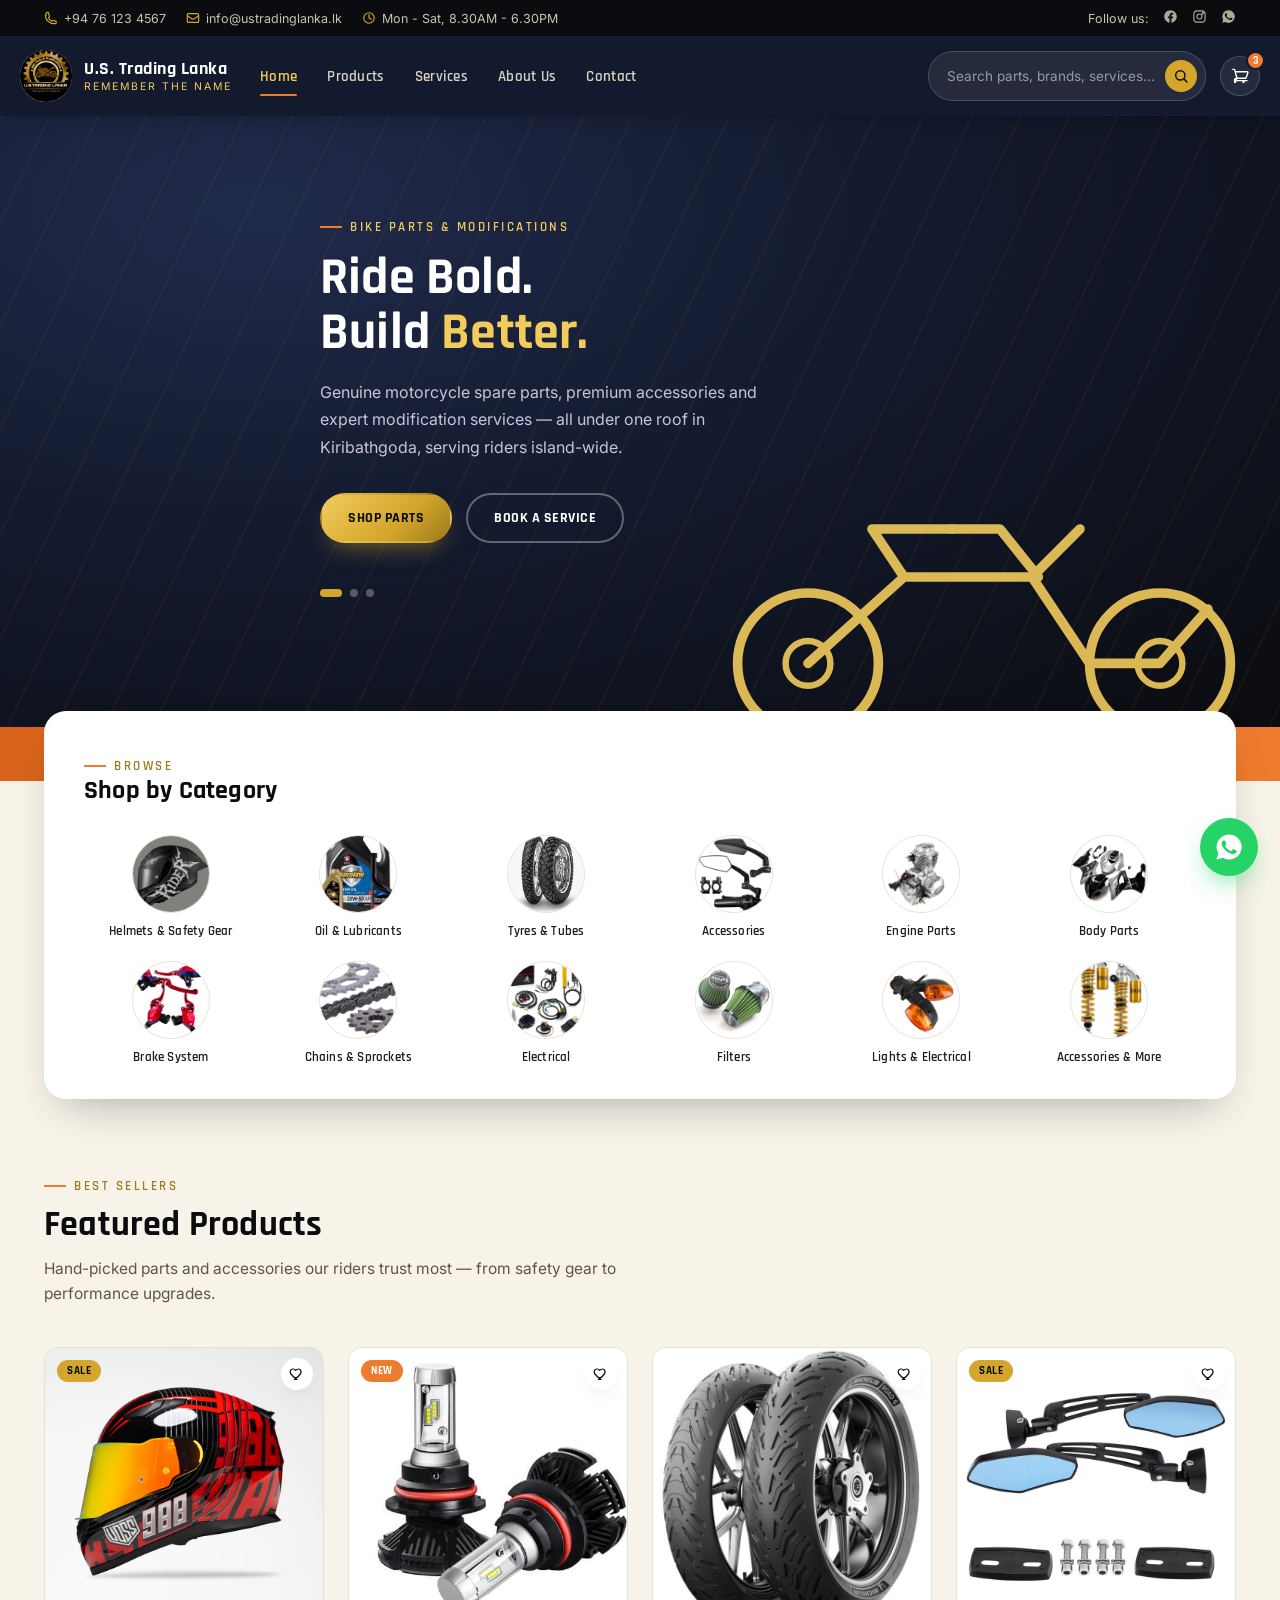
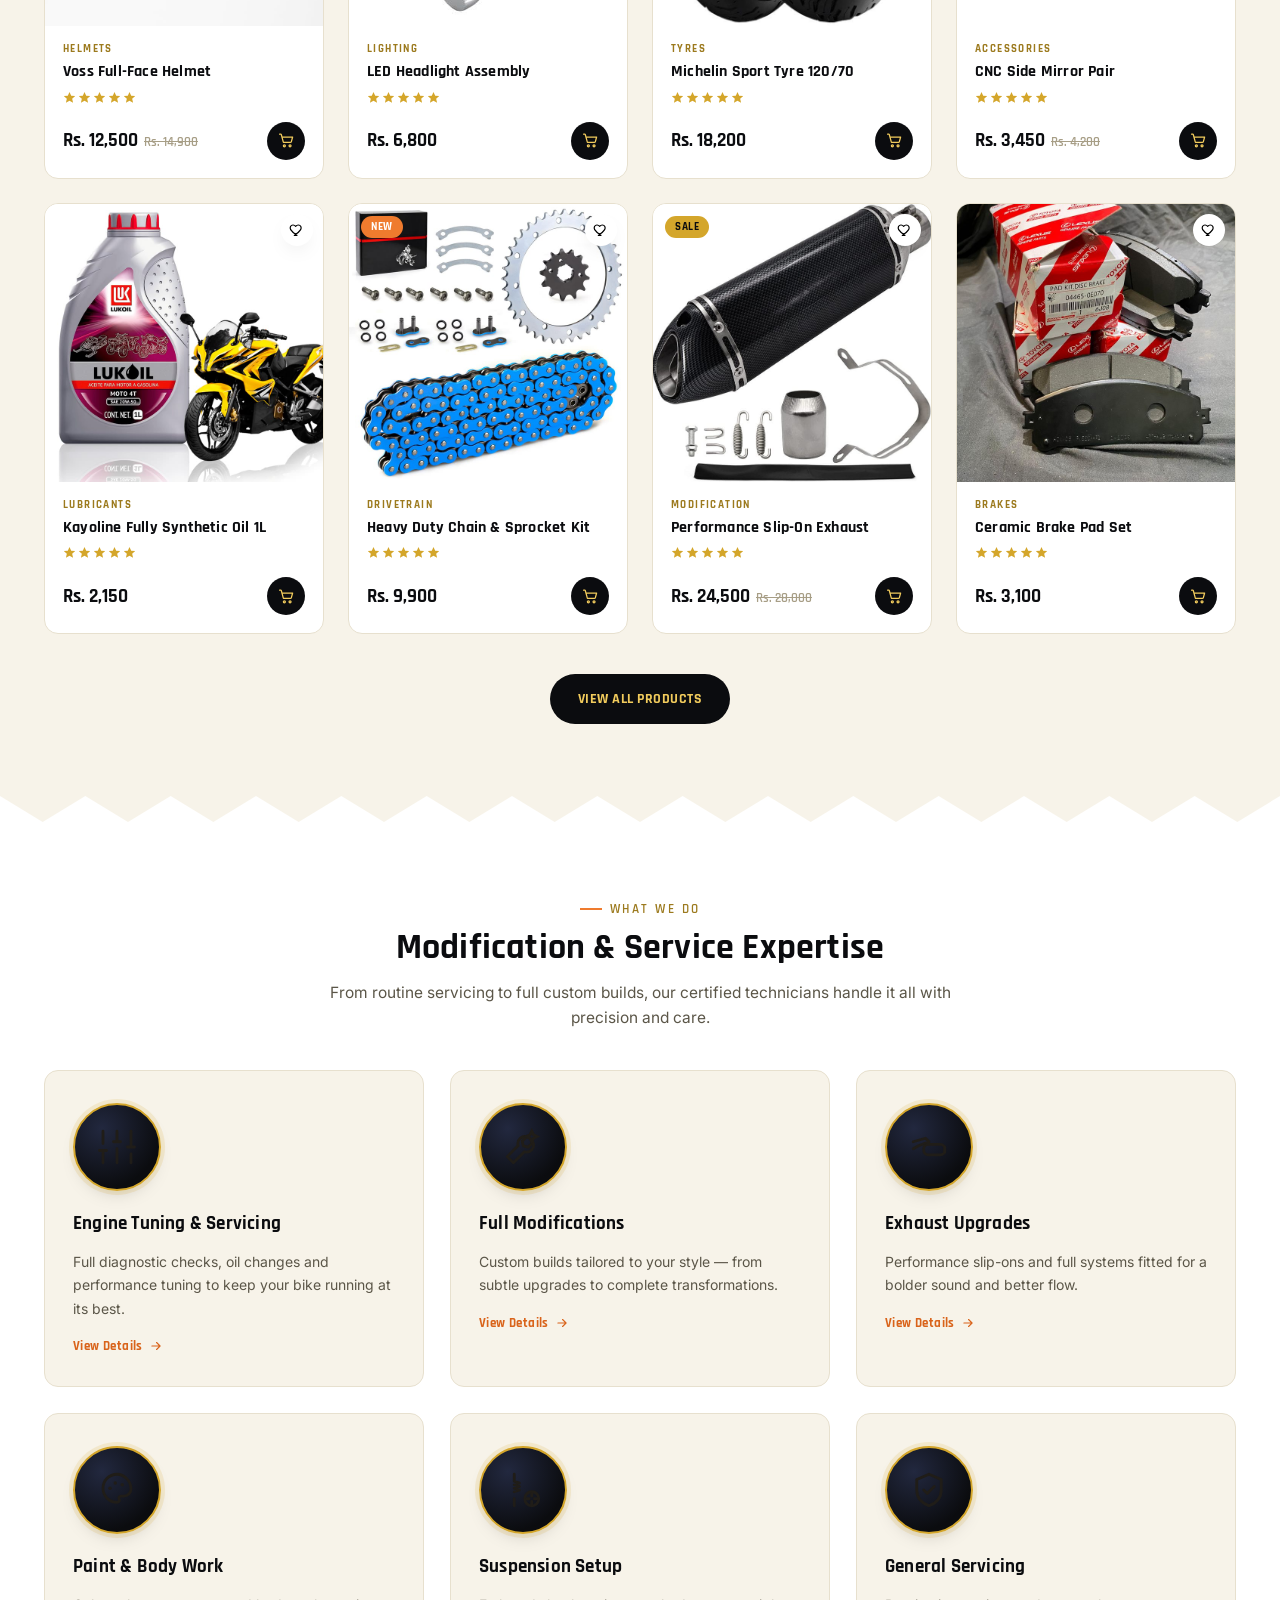
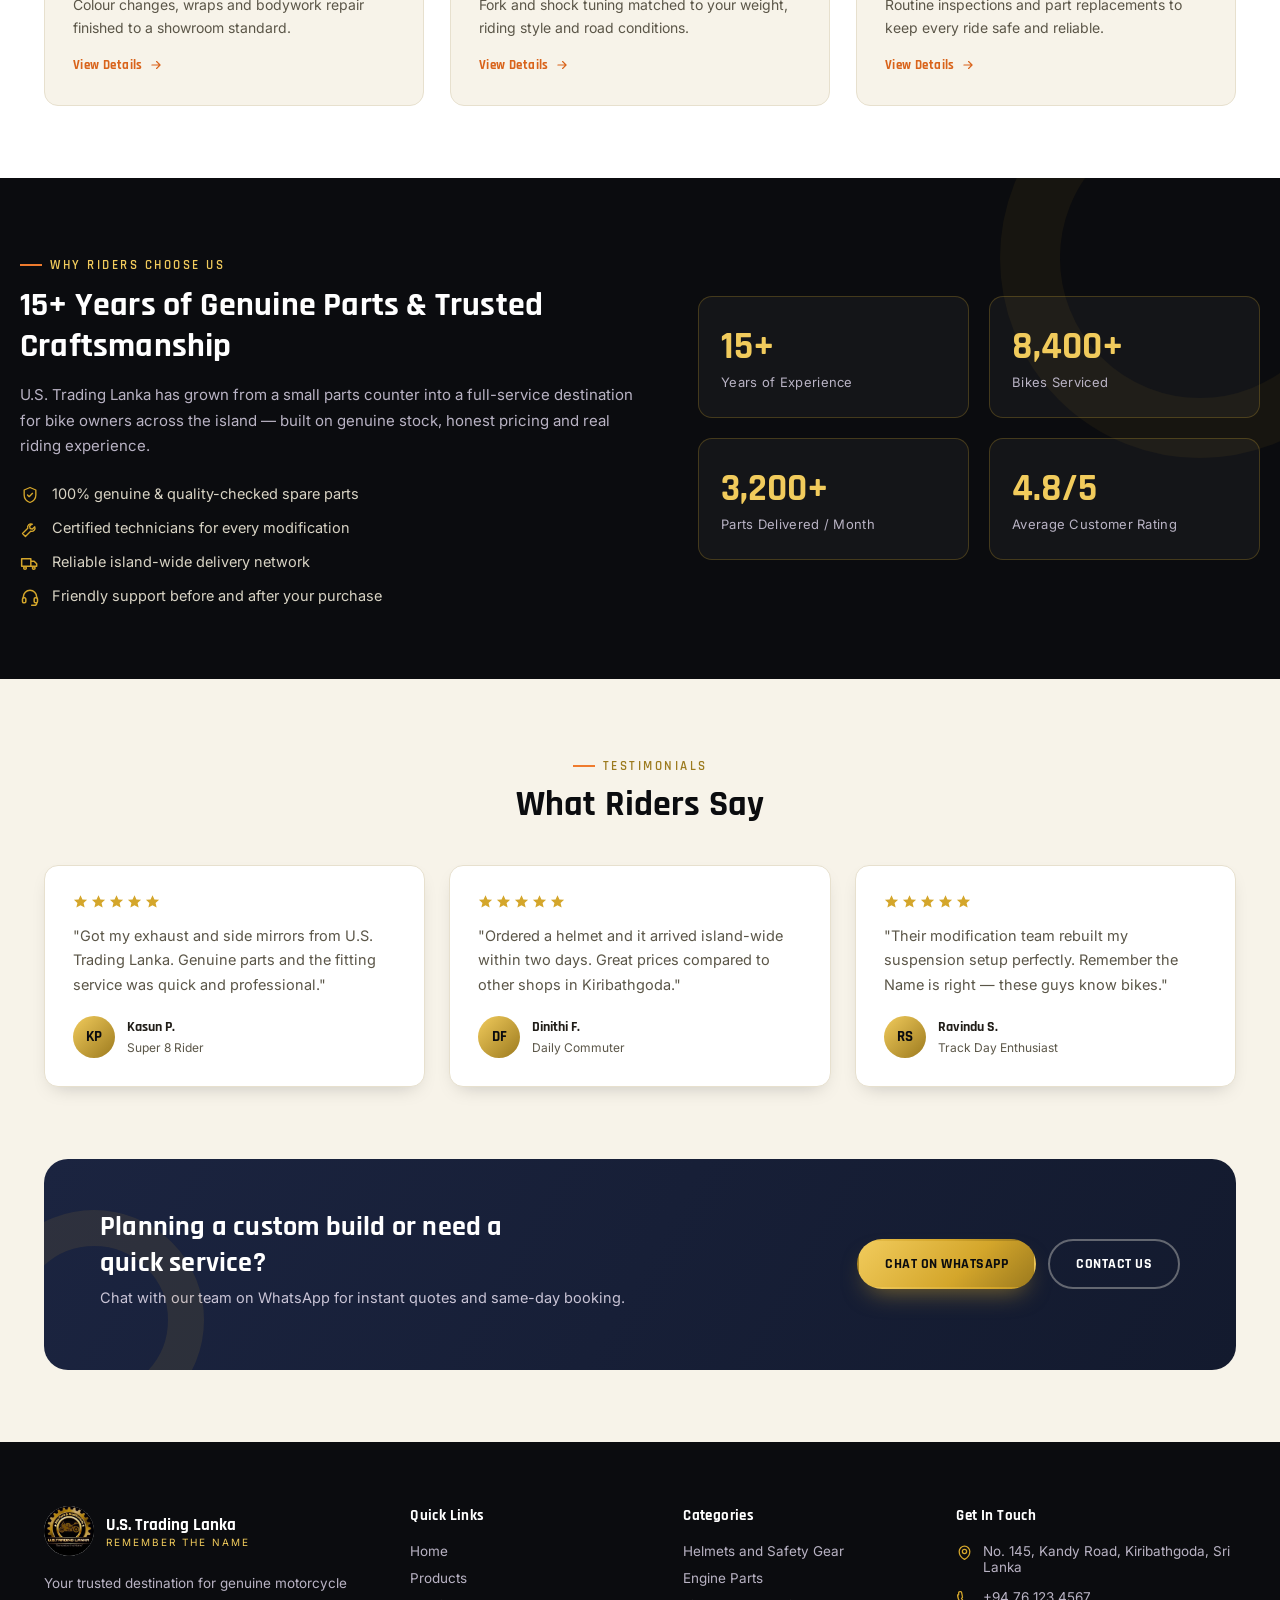
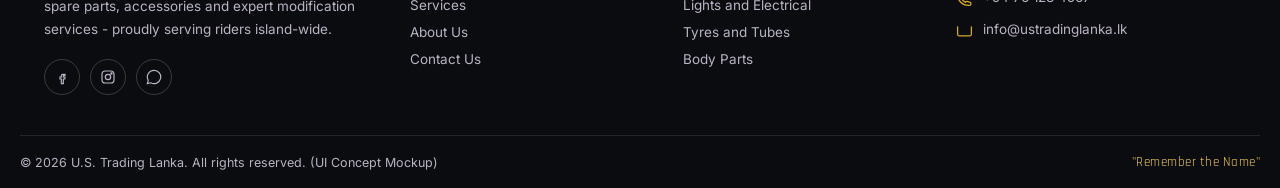
==== commit 39c063dd: "add new product photos and update js" ====
--- a/us-trading-lanka/index.html
+++ b/us-trading-lanka/index.html
@@ -219,11 +219,12 @@
       <p>Hand-picked parts and accessories our riders trust most — from safety gear to performance upgrades.</p>
     </div>
     <div class="product-grid">
+
         <div class="product-card">
           <div class="product-media">
             <span class="product-badge sale">Sale</span>
             <button class="wishlist-btn" aria-label="Add to wishlist"><svg viewBox="0 0 24 24" fill="none" stroke="currentColor" stroke-width="1.8"><path stroke-linecap="round" stroke-linejoin="round" d="M12 20s-7-4.35-9.5-8.5C.7 8 2.5 4.5 6 4.5c2 0 3.3 1 4 2 .7-1 2-2 4-2 3.5 0 5.3 3.5 3.5 7-2.5 4.15-9.5 8.5-9.5 8.5z"/></svg></button>
-            <svg viewBox="0 0 24 24" fill="none" stroke="currentColor" stroke-width="1.6"><path stroke-linecap="round" stroke-linejoin="round" d="M4 14c0-5 3.6-9 8-9s8 4 8 9v2a2 2 0 01-2 2h-1v-3a1 1 0 00-1-1H8a1 1 0 00-1 1v3H6a2 2 0 01-2-2v-2z"/><path stroke-linecap="round" d="M4.5 13.5h15"/></svg>
+            <img src="images/products/helmet.jpeg" alt="Voss Full-Face Helmet">
           </div>
           <div class="product-body">
             <span class="product-cat">Helmets</span>
@@ -235,11 +236,12 @@
             </div>
           </div>
         </div>
+
         <div class="product-card">
           <div class="product-media">
             <span class="product-badge">New</span>
             <button class="wishlist-btn" aria-label="Add to wishlist"><svg viewBox="0 0 24 24" fill="none" stroke="currentColor" stroke-width="1.8"><path stroke-linecap="round" stroke-linejoin="round" d="M12 20s-7-4.35-9.5-8.5C.7 8 2.5 4.5 6 4.5c2 0 3.3 1 4 2 .7-1 2-2 4-2 3.5 0 5.3 3.5 3.5 7-2.5 4.15-9.5 8.5-9.5 8.5z"/></svg></button>
-            <svg viewBox="0 0 24 24" fill="none" stroke="currentColor" stroke-width="1.6"><path stroke-linecap="round" stroke-linejoin="round" d="M5 8a7 7 0 0114 0c0 3-2 4.5-2 7v1a1 1 0 01-1 1H8a1 1 0 01-1-1v-1c0-2.5-2-4-2-7z"/><path stroke-linecap="round" d="M9.5 20h5M10.5 22h3"/></svg>
+            <img src="images/products/headlight.jpeg" alt="LED Headlight Assembly">
           </div>
           <div class="product-body">
             <span class="product-cat">Lighting</span>
@@ -251,11 +253,11 @@
             </div>
           </div>
         </div>
-        <div class="product-card">
-          <div class="product-media">
-            
-            <button class="wishlist-btn" aria-label="Add to wishlist"><svg viewBox="0 0 24 24" fill="none" stroke="currentColor" stroke-width="1.8"><path stroke-linecap="round" stroke-linejoin="round" d="M12 20s-7-4.35-9.5-8.5C.7 8 2.5 4.5 6 4.5c2 0 3.3 1 4 2 .7-1 2-2 4-2 3.5 0 5.3 3.5 3.5 7-2.5 4.15-9.5 8.5-9.5 8.5z"/></svg></button>
-            <svg viewBox="0 0 24 24" fill="none" stroke="currentColor" stroke-width="1.6"><circle cx="12" cy="12" r="8.5"/><circle cx="12" cy="12" r="3.2"/><path stroke-linecap="round" d="M12 3.5v2M12 18.5v2M20.5 12h-2M5.5 12h-2M18 6l-1.4 1.4M7.4 16.6L6 18M18 18l-1.4-1.4M7.4 7.4L6 6"/></svg>
+
+        <div class="product-card">
+          <div class="product-media">
+            <button class="wishlist-btn" aria-label="Add to wishlist"><svg viewBox="0 0 24 24" fill="none" stroke="currentColor" stroke-width="1.8"><path stroke-linecap="round" stroke-linejoin="round" d="M12 20s-7-4.35-9.5-8.5C.7 8 2.5 4.5 6 4.5c2 0 3.3 1 4 2 .7-1 2-2 4-2 3.5 0 5.3 3.5 3.5 7-2.5 4.15-9.5 8.5-9.5 8.5z"/></svg></button>
+            <img src="images/products/tyre.jpeg" alt="Michelin Sport Tyre 120/70">
           </div>
           <div class="product-body">
             <span class="product-cat">Tyres</span>
@@ -267,11 +269,12 @@
             </div>
           </div>
         </div>
+
         <div class="product-card">
           <div class="product-media">
             <span class="product-badge sale">Sale</span>
             <button class="wishlist-btn" aria-label="Add to wishlist"><svg viewBox="0 0 24 24" fill="none" stroke="currentColor" stroke-width="1.8"><path stroke-linecap="round" stroke-linejoin="round" d="M12 20s-7-4.35-9.5-8.5C.7 8 2.5 4.5 6 4.5c2 0 3.3 1 4 2 .7-1 2-2 4-2 3.5 0 5.3 3.5 3.5 7-2.5 4.15-9.5 8.5-9.5 8.5z"/></svg></button>
-            <svg viewBox="0 0 24 24" fill="none" stroke="currentColor" stroke-width="1.6"><path stroke-linecap="round" stroke-linejoin="round" d="M12 21c4-3 8-6 8-11a8 8 0 10-16 0c0 5 4 8 8 11z"/><path stroke-linecap="round" d="M12 21v2M4.5 8.5L2 7M19.5 8.5L22 7"/></svg>
+            <img src="images/products/mirror.jpeg" alt="CNC Side Mirror Pair">
           </div>
           <div class="product-body">
             <span class="product-cat">Accessories</span>
@@ -283,11 +286,11 @@
             </div>
           </div>
         </div>
-        <div class="product-card">
-          <div class="product-media">
-            
-            <button class="wishlist-btn" aria-label="Add to wishlist"><svg viewBox="0 0 24 24" fill="none" stroke="currentColor" stroke-width="1.8"><path stroke-linecap="round" stroke-linejoin="round" d="M12 20s-7-4.35-9.5-8.5C.7 8 2.5 4.5 6 4.5c2 0 3.3 1 4 2 .7-1 2-2 4-2 3.5 0 5.3 3.5 3.5 7-2.5 4.15-9.5 8.5-9.5 8.5z"/></svg></button>
-            <svg viewBox="0 0 24 24" fill="none" stroke="currentColor" stroke-width="1.6"><rect x="6" y="7" width="11" height="13" rx="1.5"/><path stroke-linecap="round" stroke-linejoin="round" d="M9 7V5a1 1 0 011-1h4a1 1 0 011 1v2M17 10l3-1.2M20 8.8V7.2"/><path stroke-linecap="round" d="M9 12h5M9 15h5"/></svg>
+
+        <div class="product-card">
+          <div class="product-media">
+            <button class="wishlist-btn" aria-label="Add to wishlist"><svg viewBox="0 0 24 24" fill="none" stroke="currentColor" stroke-width="1.8"><path stroke-linecap="round" stroke-linejoin="round" d="M12 20s-7-4.35-9.5-8.5C.7 8 2.5 4.5 6 4.5c2 0 3.3 1 4 2 .7-1 2-2 4-2 3.5 0 5.3 3.5 3.5 7-2.5 4.15-9.5 8.5-9.5 8.5z"/></svg></button>
+            <img src="images/products/oil.jpeg" alt="Kayoline Fully Synthetic Oil 1L">
           </div>
           <div class="product-body">
             <span class="product-cat">Lubricants</span>
@@ -299,11 +302,12 @@
             </div>
           </div>
         </div>
+
         <div class="product-card">
           <div class="product-media">
             <span class="product-badge">New</span>
             <button class="wishlist-btn" aria-label="Add to wishlist"><svg viewBox="0 0 24 24" fill="none" stroke="currentColor" stroke-width="1.8"><path stroke-linecap="round" stroke-linejoin="round" d="M12 20s-7-4.35-9.5-8.5C.7 8 2.5 4.5 6 4.5c2 0 3.3 1 4 2 .7-1 2-2 4-2 3.5 0 5.3 3.5 3.5 7-2.5 4.15-9.5 8.5-9.5 8.5z"/></svg></button>
-            <svg viewBox="0 0 24 24" fill="none" stroke="currentColor" stroke-width="1.6"><rect x="3" y="9" width="5" height="6" rx="2.2"/><rect x="8.5" y="6.5" width="5" height="6" rx="2.2"/><rect x="14" y="9" width="5" height="6" rx="2.2"/><rect x="19.4" y="6.5" width="4" height="6" rx="2" opacity="0"/></svg>
+            <img src="images/products/chain.jpeg" alt="Heavy Duty Chain & Sprocket Kit">
           </div>
           <div class="product-body">
             <span class="product-cat">Drivetrain</span>
@@ -315,11 +319,12 @@
             </div>
           </div>
         </div>
+
         <div class="product-card">
           <div class="product-media">
             <span class="product-badge sale">Sale</span>
             <button class="wishlist-btn" aria-label="Add to wishlist"><svg viewBox="0 0 24 24" fill="none" stroke="currentColor" stroke-width="1.8"><path stroke-linecap="round" stroke-linejoin="round" d="M12 20s-7-4.35-9.5-8.5C.7 8 2.5 4.5 6 4.5c2 0 3.3 1 4 2 .7-1 2-2 4-2 3.5 0 5.3 3.5 3.5 7-2.5 4.15-9.5 8.5-9.5 8.5z"/></svg></button>
-            <svg viewBox="0 0 24 24" fill="none" stroke="currentColor" stroke-width="1.6"><path stroke-linecap="round" stroke-linejoin="round" d="M3 9l7-2 2 2-6 2.3L3 13"/><rect x="9" y="10.5" width="12" height="6" rx="2.5"/><path stroke-linecap="round" d="M21 12v3"/></svg>
+            <img src="images/products/exhaust.jpeg" alt="Performance Slip-On Exhaust">
           </div>
           <div class="product-body">
             <span class="product-cat">Modification</span>
@@ -331,11 +336,11 @@
             </div>
           </div>
         </div>
-        <div class="product-card">
-          <div class="product-media">
-            
-            <button class="wishlist-btn" aria-label="Add to wishlist"><svg viewBox="0 0 24 24" fill="none" stroke="currentColor" stroke-width="1.8"><path stroke-linecap="round" stroke-linejoin="round" d="M12 20s-7-4.35-9.5-8.5C.7 8 2.5 4.5 6 4.5c2 0 3.3 1 4 2 .7-1 2-2 4-2 3.5 0 5.3 3.5 3.5 7-2.5 4.15-9.5 8.5-9.5 8.5z"/></svg></button>
-            <svg viewBox="0 0 24 24" fill="none" stroke="currentColor" stroke-width="1.6"><circle cx="12" cy="12" r="8"/><circle cx="12" cy="12" r="2.4"/><path stroke-linecap="round" d="M12 4v3M12 17v3M20 12h-3M7 12H4M17.3 6.7l-2 2M8.7 15.3l-2 2M17.3 17.3l-2-2M8.7 8.7l-2-2"/></svg>
+
+        <div class="product-card">
+          <div class="product-media">
+            <button class="wishlist-btn" aria-label="Add to wishlist"><svg viewBox="0 0 24 24" fill="none" stroke="currentColor" stroke-width="1.8"><path stroke-linecap="round" stroke-linejoin="round" d="M12 20s-7-4.35-9.5-8.5C.7 8 2.5 4.5 6 4.5c2 0 3.3 1 4 2 .7-1 2-2 4-2 3.5 0 5.3 3.5 3.5 7-2.5 4.15-9.5 8.5-9.5 8.5z"/></svg></button>
+            <img src="images/products/brake.jpeg" alt="Ceramic Brake Pad Set">
           </div>
           <div class="product-body">
             <span class="product-cat">Brakes</span>
@@ -347,6 +352,8 @@
             </div>
           </div>
         </div>
+
+
     </div>
     <div class="products-footer">
       <a href="products.html" class="btn btn-dark">View All Products</a>
--- a/us-trading-lanka/css/style.css
+++ b/us-trading-lanka/css/style.css
@@ -350,8 +350,18 @@
   aspect-ratio:1/1;
   background:linear-gradient(160deg,#F8F4E8,#EFE4C4);
   display:flex; align-items:center; justify-content:center;
-}
-.product-media svg{ width:56%; height:56%; stroke:var(--navy); }
+  overflow:hidden;                 /* clips the photo to the card shape */
+}
+.product-media img{
+  width:100%;
+  height:100%;
+  object-fit:cover;                /* fills the square, crops excess */
+  object-position:center;
+  transition:transform .3s ease;   /* nice zoom-in feel on hover */
+}
+.product-card:hover .product-media img{
+  transform:scale(1.06);
+}
 .product-badge{
   position:absolute; top:12px; left:12px;
   background:var(--orange); color:#fff; font-size:10.5px; font-weight:700;
